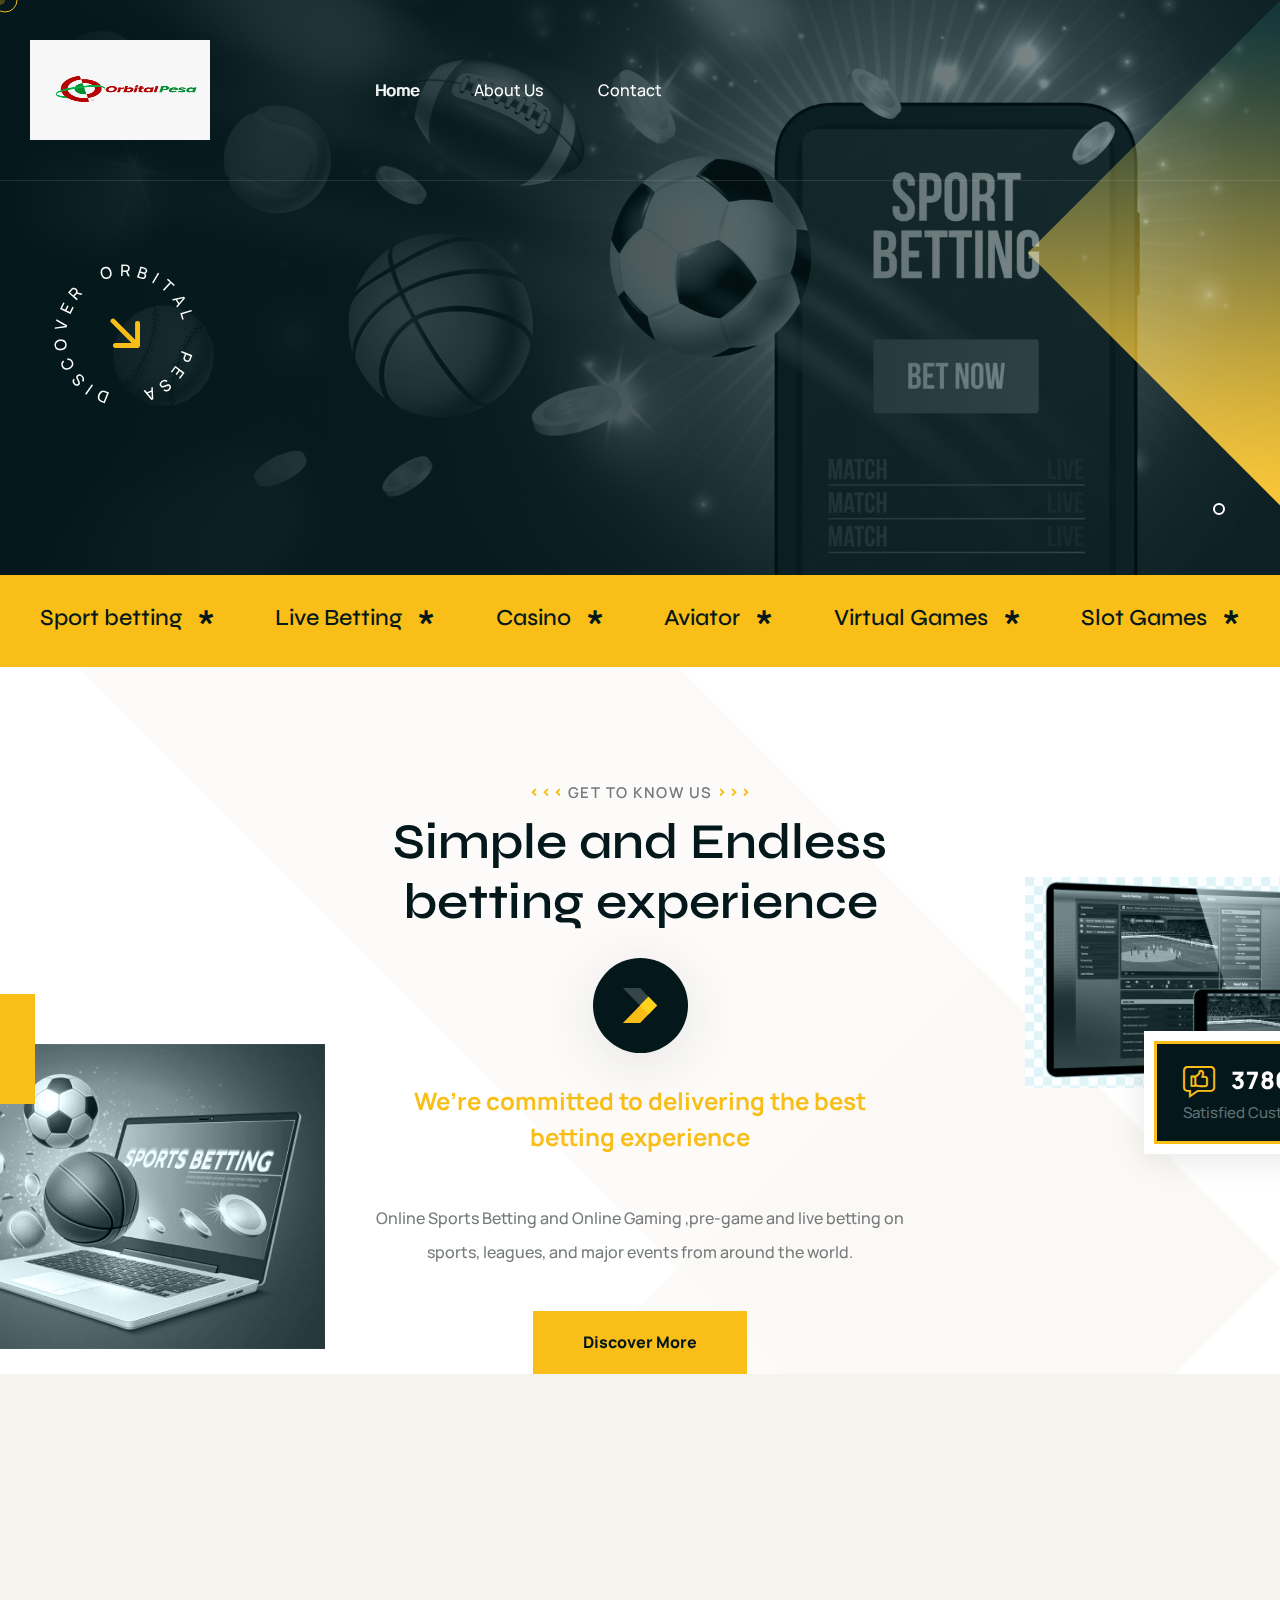
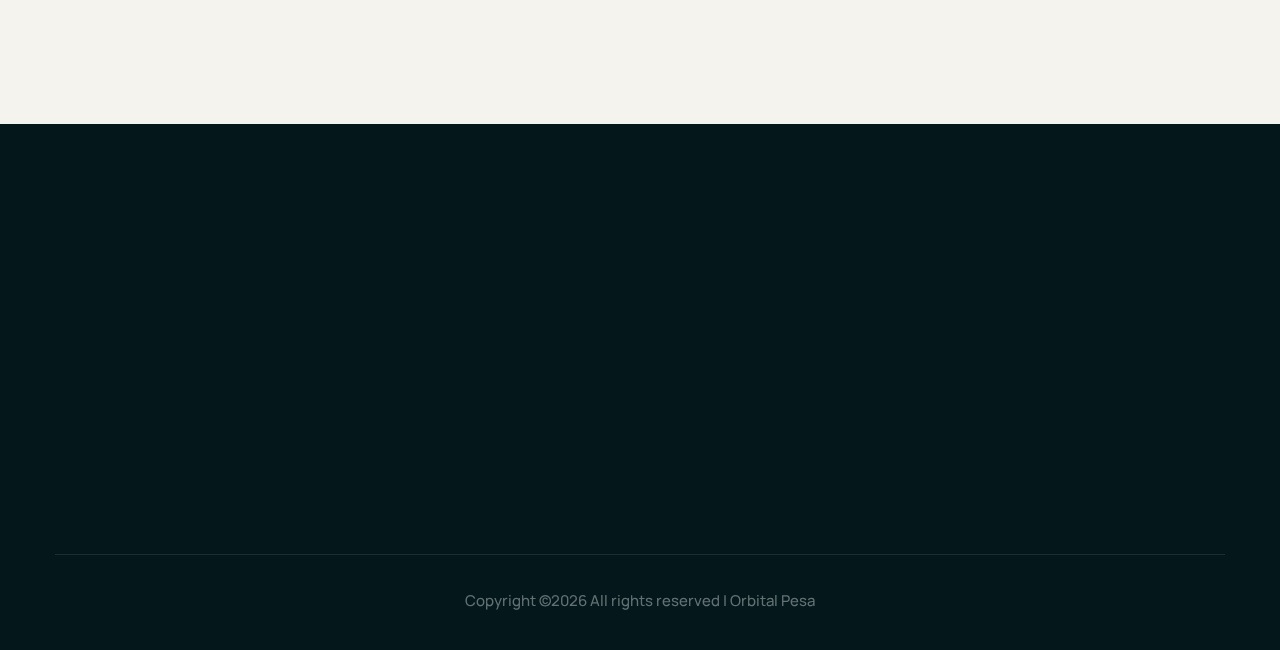
==== index.html @ 547075ab "Add files via upload" ====
<!DOCTYPE html>
<html lang="en">

<meta http-equiv="content-type" content="text/html;charset=utf-8" />
<head>
    <meta charset="UTF-8" />
    <meta name="viewport" content="width=device-width, initial-scale=1.0" />
    <title> ORBITAL PESA</title>
    <!-- favicons Icons -->
    <link rel="apple-touch-icon" sizes="180x180" href="assets/images/orbitallogo.jpeg" />
    <link rel="icon" type="image/png" sizes="32x32" href="assets/images/orbitallogo.jpeg" />
    <link rel="icon" type="image/png" sizes="16x16" href="assets/images/orbitallogo.jpeg" />
    <link rel="manifest" href="assets/images/orbitallogo.jpeg" />
    <meta name="description" content="ORBITAL PESA " />

    <!-- fonts -->
    <link rel="preconnect" href="https://fonts.googleapis.com/">

    <link rel="preconnect" href="https://fonts.gstatic.com/" crossorigin>


    <link href="https://fonts.googleapis.com/css2?family=Manrope:wght@200;300;400;500;600;700;800&amp;display=swap"
        rel="stylesheet">

    <link href="https://fonts.googleapis.com/css2?family=Syne:wght@400;500;600;700;800&amp;display=swap" rel="stylesheet">




    <link rel="stylesheet" href="assets/vendors/bootstrap/css/bootstrap.min.css" />
    <link rel="stylesheet" href="assets/vendors/animate/animate.min.css" />
    <link rel="stylesheet" href="assets/vendors/animate/custom-animate.css" />
    <link rel="stylesheet" href="assets/vendors/fontawesome/css/all.min.css" />
    <link rel="stylesheet" href="assets/vendors/jarallax/jarallax.css" />
    <link rel="stylesheet" href="assets/vendors/jquery-magnific-popup/jquery.magnific-popup.css" />
    <link rel="stylesheet" href="assets/vendors/nouislider/nouislider.min.css" />
    <link rel="stylesheet" href="assets/vendors/nouislider/nouislider.pips.css" />
    <link rel="stylesheet" href="assets/vendors/odometer/odometer.min.css" />
    <link rel="stylesheet" href="assets/vendors/swiper/swiper.min.css" />
    <link rel="stylesheet" href="assets/vendors/pitoon-icons/style.css">
    <link rel="stylesheet" href="assets/vendors/tiny-slider/tiny-slider.min.css" />
    <link rel="stylesheet" href="assets/vendors/reey-font/stylesheet.css" />
    <link rel="stylesheet" href="assets/vendors/owl-carousel/owl.carousel.min.css" />
    <link rel="stylesheet" href="assets/vendors/owl-carousel/owl.theme.default.min.css" />
    <link rel="stylesheet" href="assets/vendors/bxslider/jquery.bxslider.css" />
    <link rel="stylesheet" href="assets/vendors/bootstrap-select/css/bootstrap-select.min.css" />
    <link rel="stylesheet" href="assets/vendors/vegas/vegas.min.css" />
    <link rel="stylesheet" href="assets/vendors/jquery-ui/jquery-ui.css" />
    <link rel="stylesheet" href="assets/vendors/timepicker/timePicker.css" />
    <link rel="stylesheet" href="assets/vendors/ion.rangeSlider/css/ion.rangeSlider.min.css">

    <!-- template styles -->
    <link rel="stylesheet" href="assets/css/orbital.css" />
    <link rel="stylesheet" href="assets/css/orbital-responsive.css" />
</head>

<body class="custom-cursor">

    <div class="custom-cursor__cursor"></div>
    <div class="custom-cursor__cursor-two"></div>

    <div class="preloader">
        <div class="preloader__image"></div>
    </div>
    <!-- /.preloader -->

    


    <div class="page-wrapper">
        <header class="main-header-two">
            <nav class="main-menu main-menu-two">
                <div class="main-menu-two__wrapper">
                    <div class="main-menu-two__wrapper-inner">
                        <div class="main-menu-two__left">
                            <div class="main-menu-two__logo">
                                <a href="index.html">
                                    <img src="assets/images/orbitallogo.jpeg" alt="" height="100px" width="180px">
                                </a>
                            </div>
                            <div class="main-menu-two__main-menu-box">
                                <a href="#" class="mobile-nav__toggler"><i class="fa fa-bars"></i></a>
                                <ul class="main-menu__list">
                                    <li >
                                        <a href="index.html">Home </a>
                                       
                                    </li>
                                    <li>
                                        <a href="about.html">About Us</a>
                                    </li>
                                 
                                    
                                    <!-- <li>
                                        <a href="services.html">Services</a>
                                    </li> -->
                                    <li>
                                        
                                        <a href="contact.html">Contact</a>
                                    </li>
                                </ul>
                            </div>
                        </div>
                        <div class="main-menu-two__right">
                            <div class="main-menu-two__call">
                                <div class="main-menu-two__call-icon">
                                    <img src="assets/images/icon/main-menu-call-icon-1.png" alt="">
                                </div>
                                <div class="main-menu-two__call-content">
                                    <p class="main-menu-two__call-sub-title">Call Helpline</p>
                                    <h5 class="main-menu-two__call-number"><a href="tel:+254000000">+254000000</a></h5>
                                </div>
                            </div>
                            
                        </div>
                    </div>
                </div>
            </nav>
        </header>

        <div class="stricky-header stricked-menu main-menu main-menu-two">
            <div class="sticky-header__content"></div><!-- /.sticky-header__content -->
        </div><!-- /.stricky-header -->

        <!-- Main Sllider Start -->
        <section class="main-slider-two">
            <div class="main-slider-two__carousel owl-carousel owl-theme thm-owl__carousel"
                data-owl-options='{"loop": true, "items": 1, "navText": ["<span class=\"icon-left-arrow\"></span>","<span class=\"icon-right-arrow\"></span>"], "margin": 0, "dots": true, "nav": false, "animateOut": "slideOutDown", "animateIn": "fadeIn", "active": true, "smartSpeed": 1000, "autoplay": true, "autoplayTimeout": 7000, "autoplayHoverPause": false}'>

                <div class="item main-slider-two__slide-1">
                    <div class="main-slider-two__bg"
                        style="background-image: url(assets/images/resources/all.jpg);">
                    </div><!-- /.slider-one__bg -->
                    <div class="main-slider-two__shadow"></div>
                    <div class="main-slider-two__shape-2 img-bounce">
                        <img src="assets/images/shapes/main-slider-two-shape-2.png" alt="">
                    </div>
                   

                    <div class="container">
                        <div class="main-slider-two__content">
                            <div class="main-slider-two__shape-1 float-bob-x">
                                <!-- <img src="assets/images/beting1.webp" alt=""> -->
                            </div>
                            <!-- <p class="main-slider-two__sub-title">Orbital Pesa</p> -->
                            <!-- <h2 class="main-slider-two__title">Make your <br>
                                gaming  <span>memories</span></h2> -->
                            <a href="about.html" class="main-slider-two__curved-circle-box">
                                <div class="curved-circle">
                                    <span class="curved-circle--item">
                                        Discover&emsp;&emsp;Orbital &emsp;&emsp;pesa
                                    </span>
                                </div><!-- /.curved-circle -->
                                <div class="main-slider-two__arrow-down">
                                    <span class="icon-down-right"></span>
                                </div>
                            </a>
                        </div>
                    </div>
                </div>

                


            </div>
        </section>
        <!--Main Sllider Start -->

        <!--Sliding Text Start -->
        <section class="sliding-text">
            <div class="sliding-text__wrap">
                <ul class="sliding-text__list list-unstyled">
                    <li>Sport betting  <span>*</span></li>
                    <li>Live Betting  <span>*</span></li>
                    <li>Casino <span>*</span></li>
                    <li>Aviator <span>*</span></li>
                    <li>Virtual Games <span>*</span></li>
                    <li>Slot Games <span>*</span></li>
                 
                </ul>
            </div>
        </section>
        <!--Sliding Text Start -->

        <!--About Two Start -->
        <section class="about-two">
            <div class="about-two__shape-1">
                <img src="assets/images/shapes/about-two-shape-1.png" alt="">
            </div>
            <div class="container">
                <div class="row">
                    <div class="col-xl-3">
                        <div class="about-two__left">
                            <div class="about-two__img-box">
                                <div class="about-two__img">
                                    <img src="assets/images/resources/Sports-Betting-Software.jpg" alt="">
                                </div>
                                <div class="about-two__video-link">
                                    <a href="#" class="video-popup">
                                        <div class="about-two__video-icon">
                                            <span class="fa fa-play"></span>
                                            <i class="ripple"></i>
                                        </div>
                                    </a>
                                </div>
                            </div>
                        </div>
                    </div>
                    <div class="col-xl-6">
                        <div class="about-two__middle">
                            <div class="section-title text-center">
                                <div class="section-title__tagline-box">
                                    <span class="section-title__tagline">get to know us</span>
                                    <div class="section-title__icon-box-1">
                                        <i class="fa fa-angle-left"></i>
                                        <i class="fa fa-angle-left"></i>
                                        <i class="fa fa-angle-left"></i>
                                    </div>
                                    <div class="section-title__icon-box-2">
                                        <i class="fa fa-angle-right"></i>
                                        <i class="fa fa-angle-right"></i>
                                        <i class="fa fa-angle-right"></i>
                                    </div>
                                </div>
                                <h2 class="section-title__title">Simple and Endless betting experience  </h2>
                            </div>
                            <div class="about-two__icon">
                                <img src="assets/images/icon/about-two-icon.png" alt="">
                            </div>
                            <p class="about-two__text-1">We’re committed to delivering the best <br> betting experience </p>
                            <p class="about-two__text-2">Online Sports Betting and Online Gaming ,pre-game and live betting on sports, leagues, and major events from around the world.</p>
                            <div class="about-two__btn-box">
                                <a href="about.html" class="about-two__btn thm-btn">Discover More</a>
                            </div>
                        </div>
                    </div>
                    <div class="col-xl-3">
                        <div class="about-two__right">
                            <div class="about-two__img-box-2">
                                <div class="about-two__img-2">
                                    <img src="assets/images/resources/live bets.jpg" alt="" >
                                </div>
                                <div class="about-two__satisfied-box">
                                    <div class="about-two__satisfied-icon-and-count">
                                        <div class="about-two__satisfied-icon">
                                            <span class="icon-good"></span>
                                        </div>
                                        <div class="about-two__satisfied-count">
                                            <h3 class="odometer" data-count="37800">00</h3>
                                        </div>
                                    </div>
                                    <p class="about-two__satisfied-text">Satisfied Customers</p>
                                </div>
                            </div>
                        </div>
                    </div>
                </div>
            </div>
        </section>
        <!--About Two End -->

        <!--Brand One Start-->
        <!--Brand One End-->

        <!--Services Two Start-->
        <!-- <section class="services-two">
            <div class="services-two__bg-box">
                <div class="services-two__bg jarallax" data-jarallax data-speed="0.2" data-imgPosition="50% 0%"
                    style="background-image: url(assets/images/backgrounds/servicess-two-bg.jpg);"></div>
            </div>
            <div class="services-two__top">
                <div class="container">
                    <div class="row">
                        <div class="col-xl-8 col-lg-8">
                            <div class="servicess-two__left">
                                <div class="section-title text-left">
                                    <div class="section-title__tagline-box">
                                        <span class="section-title__tagline">Services we’re offering</span>
                                        <div class="section-title__icon-box-1">
                                            <i class="fa fa-angle-left"></i>
                                            <i class="fa fa-angle-left"></i>
                                            <i class="fa fa-angle-left"></i>
                                        </div>
                                        <div class="section-title__icon-box-2">
                                            <i class="fa fa-angle-right"></i>
                                            <i class="fa fa-angle-right"></i>
                                            <i class="fa fa-angle-right"></i>
                                        </div>
                                    </div>
                                    <h2 class="section-title__title">We’re Commited to Deliver <br>
                                        the Top High Quality
                                        <br> Services</h2>
                                </div>
                            </div>
                        </div>
                        <div class="col-xl-4 col-lg-4">
                            <div class="servicess-two__right">
                                <div class="servicess-two__btn-box">
                                    <a href="services.html" class="servicess-two__btn thm-btn">Discover More</a>
                                </div>
                            </div>
                        </div>
                    </div>
                </div>
            </div>
            <div class="services-two__bottom">
                <div class="container">
                    <ul class="services-two__single-list list-unstyled">
                        <li>
                            <div class="services-two__single">
                                <div class="services-two__icon">
                                    <img src="assets/images/icon/services-two-icon-1.png" alt="">
                                </div>
                                <h3 class="services-two__title"><a href="mobile-applications.html">Mobile
                                        <br> Applications</a></h3>
                                <p class="services-two__text">There are many variations of passages of Lorem Ipsum
                                    available.</p>
                                <div class="services-two__plus-box">
                                    <a href="mobile-applications.html"><span class="icon-plus"></span></a>
                                </div>
                            </div>
                        </li>
                        <li>
                            <div class="services-two__single">
                                <div class="services-two__icon">
                                    <img src="assets/images/icon/services-two-icon-2.png" alt="">
                                </div>
                                <h3 class="services-two__title"><a href="digital-marketing.html">Digital
                                        <br> Marketing</a></h3>
                                <p class="services-two__text">There are many variations of passages of Lorem Ipsum
                                    available.</p>
                                <div class="services-two__plus-box">
                                    <a href="digital-marketing.html"><span class="icon-plus"></span></a>
                                </div>
                            </div>
                        </li>
                        <li>
                            <div class="services-two__single">
                                <div class="services-two__icon">
                                    <img src="assets/images/icon/services-two-icon-3.png" alt="">
                                </div>
                                <h3 class="services-two__title"><a href="graphic-designing.html">Graphic
                                        <br> Designing</a></h3>
                                <p class="services-two__text">There are many variations of passages of Lorem Ipsum
                                    available.</p>
                                <div class="services-two__plus-box">
                                    <a href="graphic-designing.html"><span class="icon-plus"></span></a>
                                </div>
                            </div>
                        </li>
                        <li>
                            <div class="services-two__single">
                                <div class="services-two__icon">
                                    <img src="assets/images/icon/services-two-icon-4.png" alt="">
                                </div>
                                <h3 class="services-two__title"><a href="web-development.html">Web
                                        <br> Development</a></h3>
                                <p class="services-two__text">There are many variations of passages of Lorem Ipsum
                                    available.</p>
                                <div class="services-two__plus-box">
                                    <a href="web-development.html"><span class="icon-plus"></span></a>
                                </div>
                            </div>
                        </li>
                        <li>
                            <div class="services-two__single">
                                <div class="services-two__icon">
                                    <img src="assets/images/icon/services-two-icon-5.png" alt="">
                                </div>
                                <h3 class="services-two__title"><a href="social-marketing.html">Social
                                        <br> Marketing</a></h3>
                                <p class="services-two__text">There are many variations of passages of Lorem Ipsum
                                    available.</p>
                                <div class="services-two__plus-box">
                                    <a href="social-marketing.html"><span class="icon-plus"></span></a>
                                </div>
                            </div>
                        </li>
                    </ul>
                </div>
            </div>
        </section> -->
        <!--Services Two End-->

    
                    
                     

        <!--Counter One Start-->
        <section class="counter-one">
            <div class="counter-one__bg" style="background-image: url(assets/images/backgrounds/counter-one-bg.png);">
            </div>
            <div class="container">
                <div class="row">
                    <div class="col-xl-12">
                        <ul class="list-unstyled counter-one__list">
                            <li class="counter-one__single wow fadeInUp" data-wow-delay="100ms">
                                <div class="counter-one__icon">
                                    <span class="icon-checking"></span>
                                </div>
                                <h3 class="odometer" data-count="886">00</h3>
                                <p class="counter-one__text">Projects Completed</p>
                            </li>
                            <li class="counter-one__single wow fadeInUp" data-wow-delay="100ms">
                                <div class="counter-one__icon">
                                    <span class="icon-recommend"></span>
                                </div>
                                <h3 class="odometer" data-count="601">00</h3>
                                <p class="counter-one__text">Satisfied Customers</p>
                            </li>
                            <li class="counter-one__single wow fadeInUp" data-wow-delay="100ms">
                                <div class="counter-one__icon">
                                    <span class="icon-increment"></span>
                                </div>
                                <h3 class="odometer" data-count="960">00</h3>
                                <p class="counter-one__text">Repeat Customers</p>
                            </li>
                            <li class="counter-one__single wow fadeInUp" data-wow-delay="100ms">
                                <div class="counter-one__icon">
                                    <span class="icon-consulting"></span>
                                </div>
                                <h3 class="odometer" data-count="240">00</h3>
                                <p class="counter-one__text">Professional Team</p>
                            </li>
                        </ul>
                    </div>
                </div>
            </div>
        </section>
        <!--Counter One End-->

        <!--FAQ Two Start-->
       
        <!--FAQ Two End-->


        <!-- Google Map Start-->
        <!-- <section class="google-map">
            
             <iframe
                src="https://www.google.com/maps/embed?pb=!1m18!1m12!1m3!1d4562.753041141002!2d-118.80123790098536!3d34.152323469614075!2m3!1f0!2f0!3f0!3m2!1i1024!2i768!4f13.1!3m3!1m2!1s0x80e82469c2162619%3A0xba03efb7998eef6d!2sCostco+Wholesale!5e0!3m2!1sbn!2sbd!4v1562518641290!5m2!1sbn!2sbd"
                class="google-map__one" allowfullscreen></iframe>

        </section> -->
        <!--Google Map End-->





        <!--Site Footer Start-->
        <footer class="site-footer">
            <div class="site-footer__bg" style="background-image: url(assets/images/backgrounds/site-footer-bg.png);">
            </div>
            <div class="container">
                <div class="site-footer__top">
                    <div class="row">
                        <div class="col-xl-3 col-lg-3 col-md-6 wow fadeInUp" data-wow-delay="100ms">
                            <div class="footer-widget__column footer-widget__about">
                                <div class="footer-widget__logo">
                                    <a href="index.html"><img src="assets/images/orbitallogo.jpeg" alt="" height="90px" width="190px"></a>
                                </div>
                                <p class="footer-widget__about-text">Welcome to Orbitalpesa, The gamming hub spot </p>
                                <div class="site-footer__social">
                                    <a href="#"><i class="fab fa-twitter"></i></a>
                                    <a href="#"><i class="fab fa-facebook"></i></a>
                                    <a href="#"><i class="fab fa-pinterest-p"></i></a>
                                    <a href="#"><i class="fab fa-instagram"></i></a>
                                </div>
                            </div>
                        </div>
                        <div class="col-xl-2 col-lg-2 col-md-6 wow fadeInUp" data-wow-delay="200ms">
                            <div class="footer-widget__column footer-widget__link">
                                <div class="footer-widget__title-box">
                                    <h3 class="footer-widget__title">Explore</h3>
                                </div>
                                <ul class="footer-widget__link-list list-unstyled">
                                    <li><a href="about.html">About Company</a></li>
                                    <li><a href="responsiblegaming.html">Responsible Gambling</a></li>
                                    <li><a href="terms.html">Terms & Conditions </a></li>
                                    <li><a href="contact.html">Contact</a></li>
                                </ul>
                            </div>
                        </div>
                        <div class="col-xl-3 col-lg-3 col-md-6 wow fadeInUp" data-wow-delay="500ms">
                            <div class="footer-widget__column footer-widget__Contact">
                                <div class="footer-widget__title-box">
                                    <h3 class="footer-widget__title">Contact</h3>
                                </div>
                                <p class="footer-widget__Contact-text">Westlands Nairobi  
                                    <br>Kenya</p>
                                <ul class="footer-widget__Contact-list list-unstyled">
                                    <li>
                                        <div class="icon">
                                            <span class="fas fa-envelope"></span>
                                        </div>
                                        <div class="text">
                                            <a href="mailto:info@orbitalpesa.ke">info@orbitalpesa.ke</a>
                                        </div>
                                    </li>
                                    <li>
                                        <div class="icon">
                                            <span class="fas fa-phone-square"></span>
                                        </div>
                                        <div class="text">
                                            <a href="tel:+25400000"> +25400000</a>
                                        </div>
                                    </li>
                                </ul>
                            </div>
                        </div>
                        <div class="col-xl-4 col-lg-4 col-md-6 wow fadeInUp" data-wow-delay="500ms">
                            <div class="footer-widget__column footer-widget__newsletter">
                                <div class="footer-widget__title-box">
                                    <h3 class="footer-widget__title">Newsletter</h3>
                                </div>
                                <div class="footer-widget__newsletter-form-box">
                                    <form class="footer-widget__newsletter-form mc-form" data-url="MC_FORM_URL"
                                        novalidate="novalidate">
                                        <div class="footer-widget__newsletter-form-input-box">
                                            <input type="email" placeholder="Email Address" name="EMAIL">
                                            <button type="submit" class="footer-widget__newsletter-btn"><span
                                                    class="fas fa-paper-plane"></span></button>
                                        </div>
                                    </form>
                                    <div class="mc-form__response"></div>
                                    <div class="checked-box">
                                        <input type="checkbox" name="skipper1" id="skipper" checked="">
                                        <label for="skipper"><span></span>I agree to all your terms and policies</label>
                                    </div>
                                </div>
                            </div>
                        </div>
                    </div>
                </div>
            </div>
            <div class="site-footer__bottom">
                <div class="container">
                    <div class="row">
                        <div class="col-xl-12">
                            <div class="site-footer__bottom-inner">
                                <p class="site-footer__bottom-text">Copyright &copy;<script>document.write(new Date().getFullYear());</script> All rights reserved | Orbital Pesa</p>
                            </div>
                        </div>
                    </div>
                </div>
            </div>
        </footer>
        <!--Site Footer End-->


    </div><!-- /.page-wrapper -->


    <div class="mobile-nav__wrapper">
        <div class="mobile-nav__overlay mobile-nav__toggler"></div>
        <!-- /.mobile-nav__overlay -->
        <div class="mobile-nav__content">
            <span class="mobile-nav__close mobile-nav__toggler"><i class="fa fa-times"></i></span>

            <div class="logo-box">
                <a href="index.html" aria-label="logo image"><img src="assets/images/orbitallogo.jpeg" alt="" height="100px" width="180px" width="135"/></a>
            </div>
            <!-- /.logo-box -->
            <div class="mobile-nav__container"></div>
            <!-- /.mobile-nav__container -->

            <ul class="mobile-nav__contact list-unstyled">
                <li>
                    <i class="fa fa-envelope"></i>
                    <a href="mailto:info@orbitalpesa.co.ke">info@orbitalpesa.co.ke</a>
                </li>
                <li>
                    <i class="fa fa-phone-alt"></i>
                    <a href="tel:+25400000">+25400000</a>
                </li>
            </ul><!-- /.mobile-nav__contact -->
            <div class="mobile-nav__top">
                <div class="mobile-nav__social">
                    <a href="#" class="fab fa-twitter"></a>
                    <a href="#" class="fab fa-facebook-square"></a>
                    <a href="#" class="fab fa-pinterest-p"></a>
                    <a href="#" class="fab fa-instagram"></a>
                </div><!-- /.mobile-nav__social -->
            </div><!-- /.mobile-nav__top -->



        </div>
        <!-- /.mobile-nav__content -->
    </div>
    <!-- /.mobile-nav__wrapper -->

    <div class="search-popup">
        <div class="search-popup__overlay search-toggler"></div>
        <!-- /.search-popup__overlay -->
        <div class="search-popup__content">
            <form action="#">
                <label for="search" class="sr-only">search here</label><!-- /.sr-only -->
                <input type="text" id="search" placeholder="Search Here..." />
                <button type="submit" aria-label="search submit" class="thm-btn">
                    <i class="icon-magnifying-glass"></i>
                </button>
            </form>
        </div>
        <!-- /.search-popup__content -->
    </div>
    <!-- /.search-popup -->

    <a href="#" data-target="html" class="scroll-to-target scroll-to-top"><i class="icon-up-arrow"></i></a>


    <script src="assets/vendors/jquery/jquery-3.6.4.min.js"></script>
    <script src="assets/vendors/bootstrap/js/bootstrap.bundle.min.js"></script>
    <script src="assets/vendors/jarallax/jarallax.min.js"></script>
    <script src="assets/vendors/jquery-ajaxchimp/jquery.ajaxchimp.min.js"></script>
    <script src="assets/vendors/jquery-appear/jquery.appear.min.js"></script>
    <script src="assets/vendors/jquery-circle-progress/jquery.circle-progress.min.js"></script>
    <script src="assets/vendors/jquery-magnific-popup/jquery.magnific-popup.min.js"></script>
    <script src="assets/vendors/jquery-validate/jquery.validate.min.js"></script>
    <script src="assets/vendors/nouislider/nouislider.min.js"></script>
    <script src="assets/vendors/odometer/odometer.min.js"></script>
    <script src="assets/vendors/swiper/swiper.min.js"></script>
    <script src="assets/vendors/tiny-slider/tiny-slider.min.js"></script>
    <script src="assets/vendors/wnumb/wNumb.min.js"></script>
    <script src="assets/vendors/wow/wow.js"></script>
    <script src="assets/vendors/isotope/isotope.js"></script>
    <script src="assets/vendors/countdown/countdown.min.js"></script>
    <script src="assets/vendors/owl-carousel/owl.carousel.min.js"></script>
    <script src="assets/vendors/bxslider/jquery.bxslider.min.js"></script>
    <script src="assets/vendors/bootstrap-select/js/bootstrap-select.min.js"></script>
    <script src="assets/vendors/vegas/vegas.min.js"></script>
    <script src="assets/vendors/jquery-ui/jquery-ui.js"></script>
    <script src="assets/vendors/timepicker/timePicker.js"></script>
    <script src="assets/vendors/circleType/jquery.circleType.js"></script>
    <script src="assets/vendors/circleType/jquery.lettering.min.js"></script>
    <script src="assets/vendors/ion.rangeSlider/js/ion.rangeSlider.min.js"></script>




    <!-- template js -->
    <script src="assets/js/pitoon.js"></script>
</body>

</html>
---- assets/vendors/jarallax/jarallax.css ----
.jarallax {
    position: relative;
    z-index: 0;
}
.jarallax > .jarallax-img {
    position: absolute;
    object-fit: cover;
    /* support for plugin https://github.com/bfred-it/object-fit-images */
    font-family: 'object-fit: cover;';
    top: 0;
    left: 0;
    width: 100%;
    height: 100%;
    z-index: -1;
}
---- assets/vendors/nouislider/nouislider.min.css ----
/*! nouislider - 14.1.1 - 12/15/2019 */
.noUi-target,.noUi-target *{-webkit-touch-callout:none;-webkit-tap-highlight-color:transparent;-webkit-user-select:none;-ms-touch-action:none;touch-action:none;-ms-user-select:none;-moz-user-select:none;user-select:none;-moz-box-sizing:border-box;box-sizing:border-box}.noUi-target{position:relative}.noUi-base,.noUi-connects{width:100%;height:100%;position:relative;z-index:1}.noUi-connects{overflow:hidden;z-index:0}.noUi-connect,.noUi-origin{will-change:transform;position:absolute;z-index:1;top:0;right:0;-ms-transform-origin:0 0;-webkit-transform-origin:0 0;-webkit-transform-style:preserve-3d;transform-origin:0 0;transform-style:flat}.noUi-connect{height:100%;width:100%}.noUi-origin{height:10%;width:10%}.noUi-txt-dir-rtl.noUi-horizontal .noUi-origin{left:0;right:auto}.noUi-vertical .noUi-origin{width:0}.noUi-horizontal .noUi-origin{height:0}.noUi-handle{-webkit-backface-visibility:hidden;backface-visibility:hidden;position:absolute}.noUi-touch-area{height:100%;width:100%}.noUi-state-tap .noUi-connect,.noUi-state-tap .noUi-origin{-webkit-transition:transform .3s;transition:transform .3s}.noUi-state-drag *{cursor:inherit!important}.noUi-horizontal{height:18px}.noUi-horizontal .noUi-handle{width:34px;height:28px;right:-17px;top:-6px}.noUi-vertical{width:18px}.noUi-vertical .noUi-handle{width:28px;height:34px;right:-6px;top:-17px}.noUi-txt-dir-rtl.noUi-horizontal .noUi-handle{left:-17px;right:auto}.noUi-target{background:#FAFAFA;border-radius:4px;border:1px solid #D3D3D3;box-shadow:inset 0 1px 1px #F0F0F0,0 3px 6px -5px #BBB}.noUi-connects{border-radius:3px}.noUi-connect{background:#3FB8AF}.noUi-draggable{cursor:ew-resize}.noUi-vertical .noUi-draggable{cursor:ns-resize}.noUi-handle{border:1px solid #D9D9D9;border-radius:3px;background:#FFF;cursor:default;box-shadow:inset 0 0 1px #FFF,inset 0 1px 7px #EBEBEB,0 3px 6px -3px #BBB}.noUi-active{box-shadow:inset 0 0 1px #FFF,inset 0 1px 7px #DDD,0 3px 6px -3px #BBB}.noUi-handle:after,.noUi-handle:before{content:"";display:block;position:absolute;height:14px;width:1px;background:#E8E7E6;left:14px;top:6px}.noUi-handle:after{left:17px}.noUi-vertical .noUi-handle:after,.noUi-vertical .noUi-handle:before{width:14px;height:1px;left:6px;top:14px}.noUi-vertical .noUi-handle:after{top:17px}[disabled] .noUi-connect{background:#B8B8B8}[disabled] .noUi-handle,[disabled].noUi-handle,[disabled].noUi-target{cursor:not-allowed}.noUi-pips,.noUi-pips *{-moz-box-sizing:border-box;box-sizing:border-box}.noUi-pips{position:absolute;color:#999}.noUi-value{position:absolute;white-space:nowrap;text-align:center}.noUi-value-sub{color:#ccc;font-size:10px}.noUi-marker{position:absolute;background:#CCC}.noUi-marker-sub{background:#AAA}.noUi-marker-large{background:#AAA}.noUi-pips-horizontal{padding:10px 0;height:80px;top:100%;left:0;width:100%}.noUi-value-horizontal{-webkit-transform:translate(-50%,50%);transform:translate(-50%,50%)}.noUi-rtl .noUi-value-horizontal{-webkit-transform:translate(50%,50%);transform:translate(50%,50%)}.noUi-marker-horizontal.noUi-marker{margin-left:-1px;width:2px;height:5px}.noUi-marker-horizontal.noUi-marker-sub{height:10px}.noUi-marker-horizontal.noUi-marker-large{height:15px}.noUi-pips-vertical{padding:0 10px;height:100%;top:0;left:100%}.noUi-value-vertical{-webkit-transform:translate(0,-50%);transform:translate(0,-50%);padding-left:25px}.noUi-rtl .noUi-value-vertical{-webkit-transform:translate(0,50%);transform:translate(0,50%)}.noUi-marker-vertical.noUi-marker{width:5px;height:2px;margin-top:-1px}.noUi-marker-vertical.noUi-marker-sub{width:10px}.noUi-marker-vertical.noUi-marker-large{width:15px}.noUi-tooltip{display:block;position:absolute;border:1px solid #D9D9D9;border-radius:3px;background:#fff;color:#000;padding:5px;text-align:center;white-space:nowrap}.noUi-horizontal .noUi-tooltip{-webkit-transform:translate(-50%,0);transform:translate(-50%,0);left:50%;bottom:120%}.noUi-vertical .noUi-tooltip{-webkit-transform:translate(0,-50%);transform:translate(0,-50%);top:50%;right:120%}
---- assets/vendors/nouislider/nouislider.pips.css ----
/* Base;
 *
 */
.noUi-pips,
.noUi-pips * {
-moz-box-sizing: border-box;
	box-sizing: border-box;
}
.noUi-pips {
	position: absolute;
	font: 400 12px Arial;
	color: #999;
}

/* Values;
 *
 */
.noUi-value {
	width: 40px;
	position: absolute;
	text-align: center;
}
.noUi-value-sub {
	color: #ccc;
	font-size: 10px;
}

/* Markings;
 *
 */
.noUi-marker {
	position: absolute;
	background: #CCC;
}
.noUi-marker-sub {
	background: #AAA;
}
.noUi-marker-large {
	background: #AAA;
}

/* Horizontal layout;
 *
 */
.noUi-pips-horizontal {
	padding: 10px 0;
	height: 50px;
	top: 100%;
	left: 0;
	width: 100%;
}
.noUi-value-horizontal {
	margin-left: -20px;
	padding-top: 20px;
}
.noUi-value-horizontal.noUi-value-sub {
	padding-top: 15px;
}

.noUi-marker-horizontal.noUi-marker {
	margin-left: -1px;
	width: 2px;
	height: 5px;
}
.noUi-marker-horizontal.noUi-marker-sub {
	height: 10px;
}
.noUi-marker-horizontal.noUi-marker-large {
	height: 15px;
}

/* Vertical layout;
 *
 */
.noUi-pips-vertical {
	padding: 0 10px;
	height: 100%;
	top: 0;
	left: 100%;
}
.noUi-value-vertical {
	width: 15px;
	margin-left: 20px;
	margin-top: -5px;
}

.noUi-marker-vertical.noUi-marker {
	width: 5px;
	height: 2px;
	margin-top: -1px;
}
.noUi-marker-vertical.noUi-marker-sub {
	width: 10px;
}
.noUi-marker-vertical.noUi-marker-large {
	width: 15px;
}
---- assets/vendors/pitoon-icons/style.css ----
@font-face {
  font-family: 'icomoon';
  src: url('fonts/icomoon78ed.eot?orkqwr');
  src: url('fonts/icomoon78ed.eot?orkqwr#iefix') format('embedded-opentype'),
    url('fonts/icomoon78ed.ttf?orkqwr') format('truetype'),
    url('fonts/icomoon78ed.woff?orkqwr') format('woff'),
    url('fonts/icomoon78ed.svg?orkqwr#icomoon') format('svg');
  font-weight: normal;
  font-style: normal;
  font-display: block;
}

[class^="icon-"],
[class*=" icon-"] {
  /* use !important to prevent issues with browser extensions that change fonts */
  font-family: 'icomoon' !important;
  speak: never;
  font-style: normal;
  font-weight: normal;
  font-variant: normal;
  text-transform: none;
  line-height: 1;

  /* Better Font Rendering =========== */
  -webkit-font-smoothing: antialiased;
  -moz-osx-font-smoothing: grayscale;
}



.icon-magnifying-glass:before {
  content: "\e900";
}

.icon-shopping-cart:before {
  content: "\e901";
}

.icon-plus:before {
  content: "\e902";
}

.icon-growth:before {
  content: "\e903";
}

.icon-online-shopping:before {
  content: "\e904";
}

.icon-webpage:before {
  content: "\e905";
}

.icon-front-end:before {
  content: "\e906";
}

.icon-bullhorn:before {
  content: "\e907";
}

.icon-certificate:before {
  content: "\e908";
}

.icon-down-right:before {
  content: "\e909";
}

.icon-award:before {
  content: "\e90a";
}

.icon-idea:before {
  content: "\e90b";
}

.icon-follower:before {
  content: "\e90c";
}

.icon-minus:before {
  content: "\e90d";
}

.icon-checking:before {
  content: "\e90e";
}

.icon-consulting:before {
  content: "\e90f";
}

.icon-draw-check-mark:before {
  content: "\e910";
}

.icon-increment:before {
  content: "\e911";
}

.icon-good:before {
  content: "\e912";
}

.icon-recommend:before {
  content: "\e913";
}

.icon-recommend-1:before {
  content: "\e914";
}

.icon-right-arrow:before {
  content: "\e915";
}

.icon-up-arrow:before {
  content: "\e916";
}

.icon-down-arrow:before {
  content: "\e917";
}

.icon-left-arrow:before {
  content: "\e918";
}

.icon-leadership:before {
  content: "\e919";
}

.icon-idea-1:before {
  content: "\e91a";
}

.icon-vision:before {
  content: "\e91b";
}

.icon-rating:before {
  content: "\e91c";
}

.icon-success:before {
  content: "\e91d";
}

.icon-budget:before {
  content: "\e91e";
}

.icon-agreement:before {
  content: "\e91f";
}

.icon-brainstorm:before {
  content: "\e920";
}

.icon-crm:before {
  content: "\e921";
}

.icon-phone-call:before {
  content: "\e922";
}

.icon-assurance:before {
  content: "\e923";
}

.icon-envelope:before {
  content: "\e924";
}

.icon-design:before {
  content: "\e925";
}

.icon-graphic-design:before {
  content: "\e926";
}

.icon-pen-tool:before {
  content: "\e927";
}

.icon-world:before {
  content: "\e928";
}

.icon-conversion-rate:before {
  content: "\e929";
}

.icon-copy-writing:before {
  content: "\e92a";
}

.icon-pdf-file:before {
  content: "\e92b";
}

.icon-close:before {
  content: "\e92c";
}
---- assets/vendors/reey-font/stylesheet.css ----
/*! Generated by Font Squirrel (https://www.fontsquirrel.com) on January 28, 2021 */



@font-face {
    font-family: 'reeyregular';
    src: url('reey-regular-webfont.woff2') format('woff2'),
         url('reey-regular-webfont.woff') format('woff');
    font-weight: normal;
    font-style: normal;

}
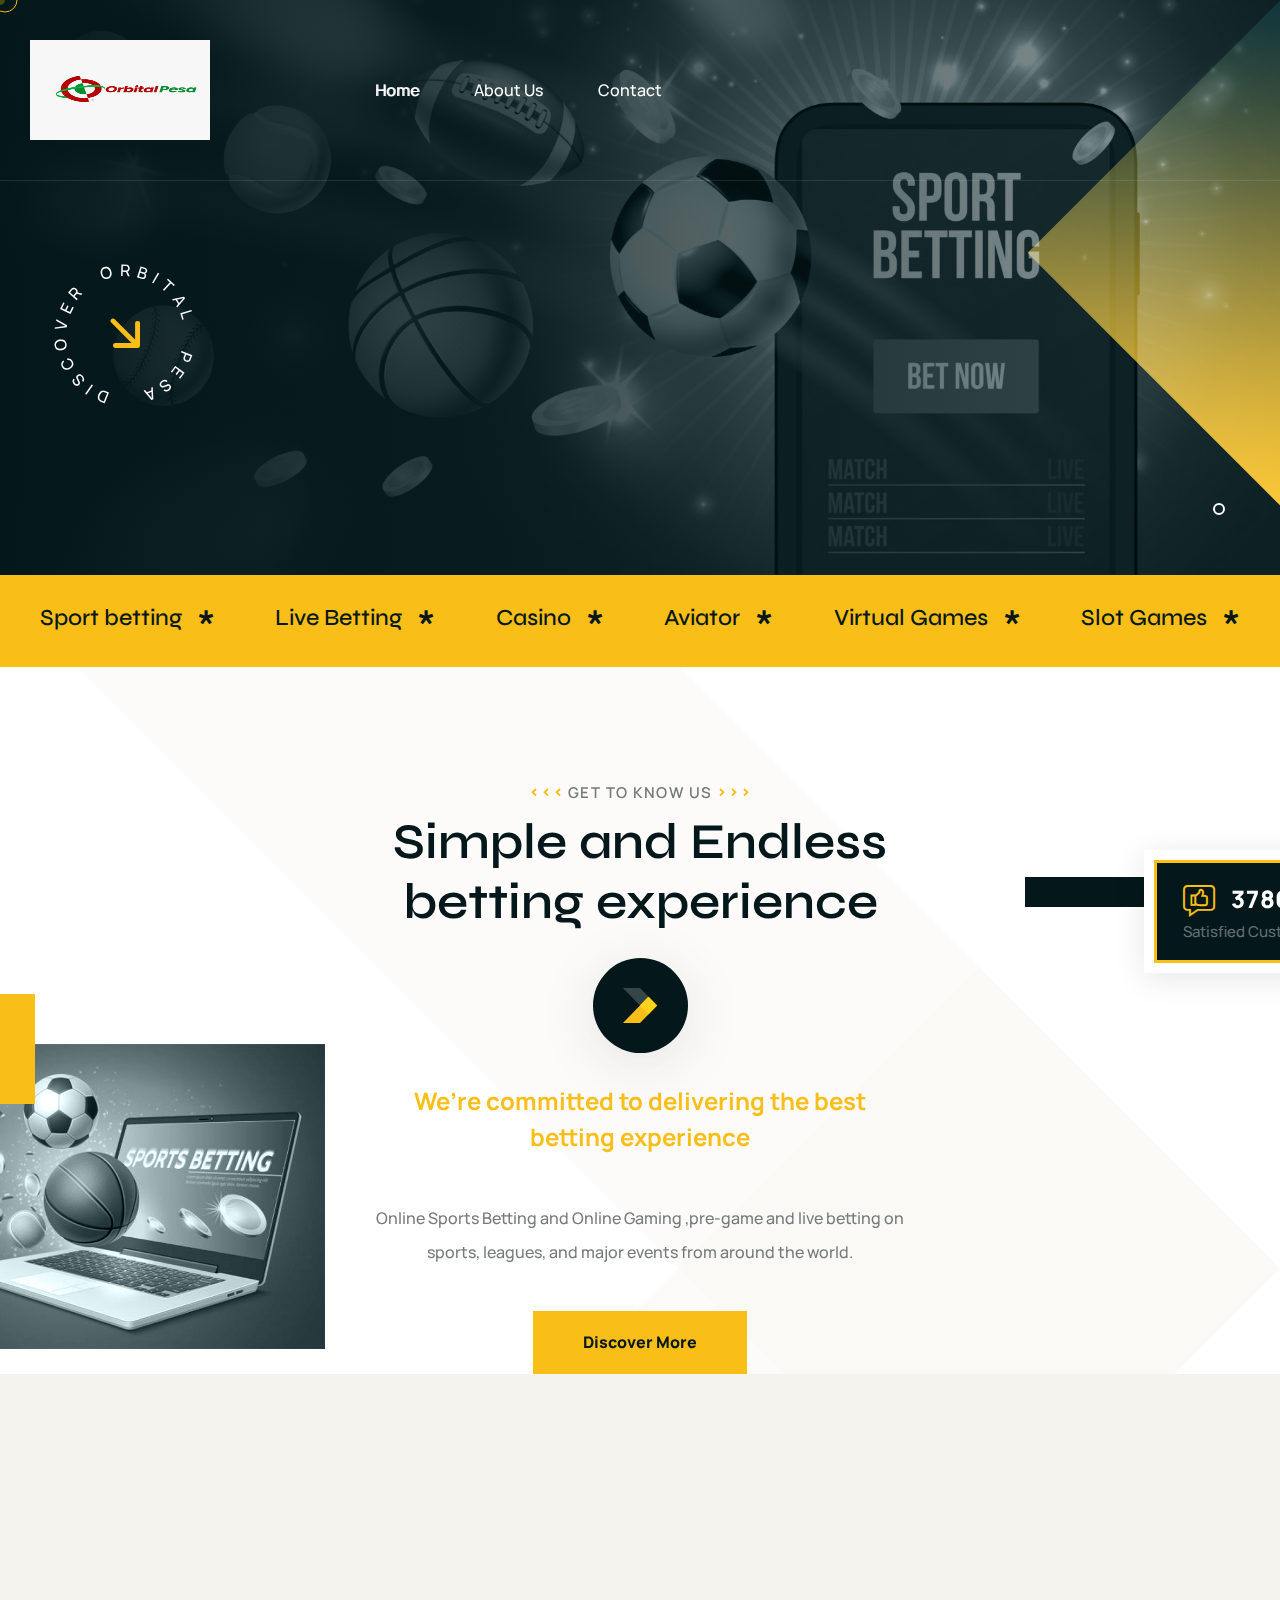
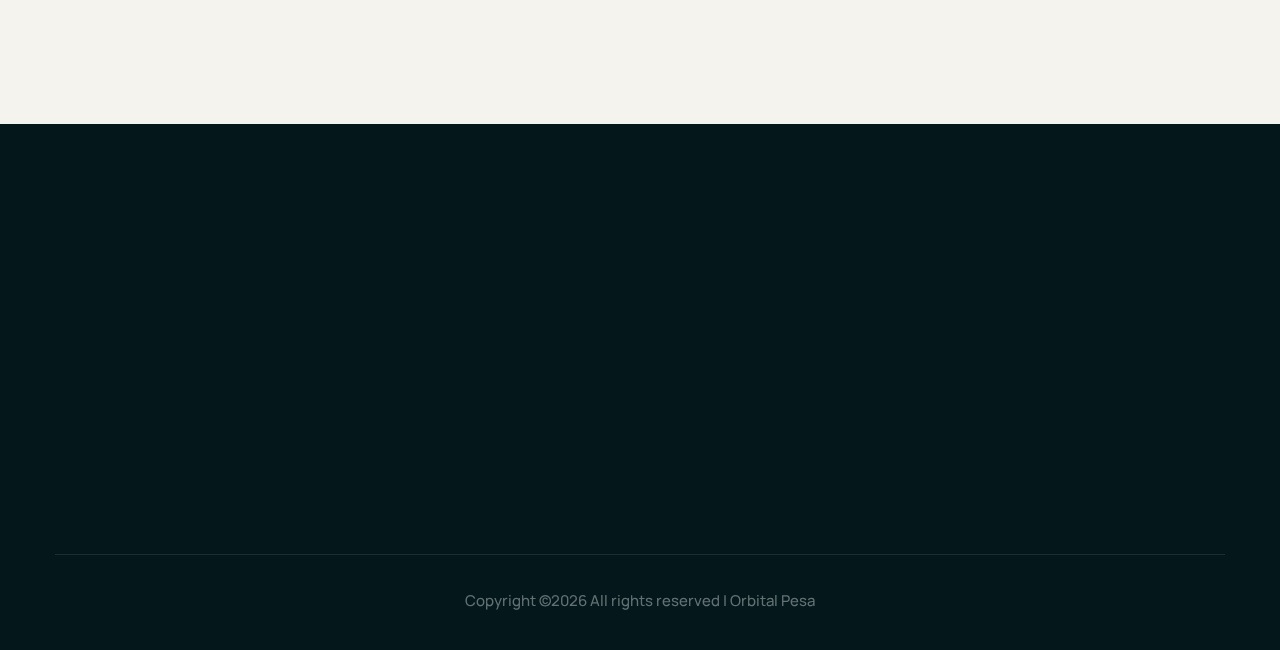
==== commit b3a33e01: "Add files via upload" ====
--- a/index.html
+++ b/index.html
@@ -79,7 +79,9 @@
                                 </a>
                             </div>
                             <div class="main-menu-two__main-menu-box">
-                                <a href="#" class="mobile-nav__toggler"><i class="fa fa-bars"></i></a>
+                                <a href="#" class="mobile-nav__toggler">
+                                    <i class="fa fa-bars"></i>
+                                </a>
                                 <ul class="main-menu__list">
                                     <li >
                                         <a href="index.html">Home </a>
@@ -237,7 +239,7 @@
                         <div class="about-two__right">
                             <div class="about-two__img-box-2">
                                 <div class="about-two__img-2">
-                                    <img src="assets/images/resources/live bets.jpg" alt="" >
+                                    <img src="assets/images/resources/sportsbetting live.png" alt="" >
                                 </div>
                                 <div class="about-two__satisfied-box">
                                     <div class="about-two__satisfied-icon-and-count">
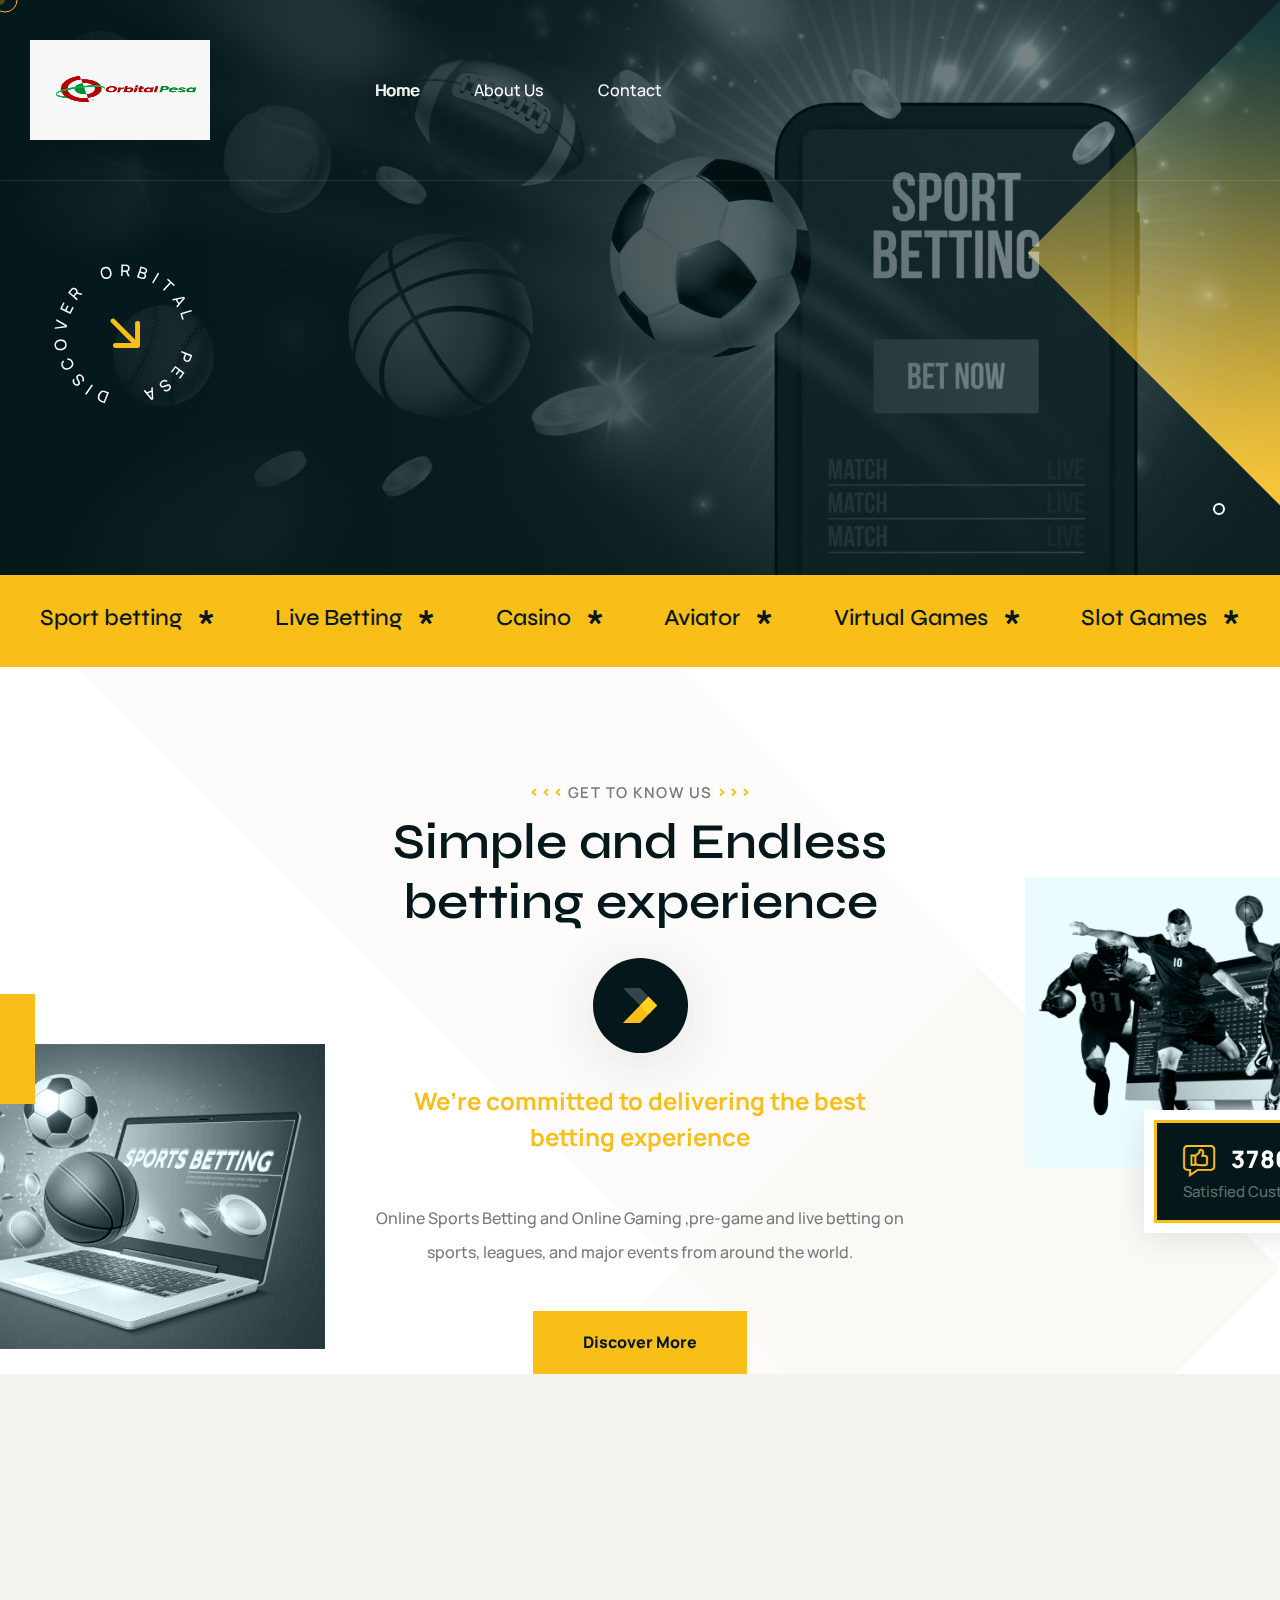
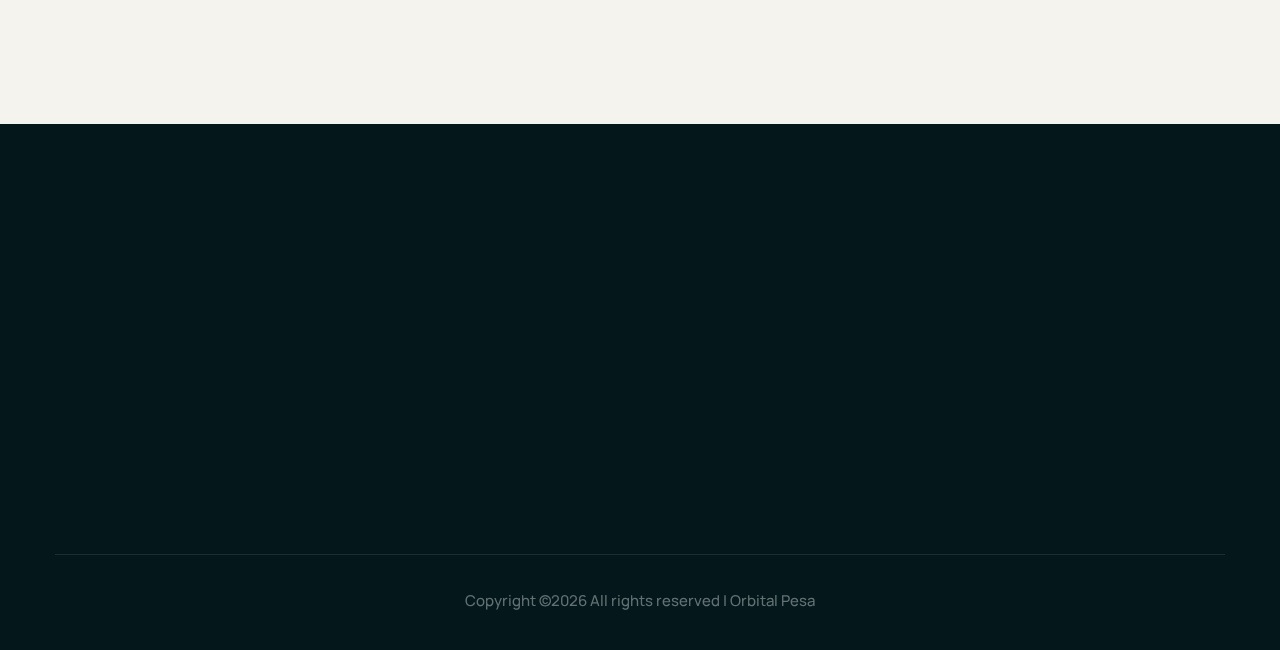
==== commit fedddd53: "Add files via upload" ====
--- a/index.html
+++ b/index.html
@@ -264,123 +264,7 @@
         <!--Brand One End-->
 
         <!--Services Two Start-->
-        <!-- <section class="services-two">
-            <div class="services-two__bg-box">
-                <div class="services-two__bg jarallax" data-jarallax data-speed="0.2" data-imgPosition="50% 0%"
-                    style="background-image: url(assets/images/backgrounds/servicess-two-bg.jpg);"></div>
-            </div>
-            <div class="services-two__top">
-                <div class="container">
-                    <div class="row">
-                        <div class="col-xl-8 col-lg-8">
-                            <div class="servicess-two__left">
-                                <div class="section-title text-left">
-                                    <div class="section-title__tagline-box">
-                                        <span class="section-title__tagline">Services we’re offering</span>
-                                        <div class="section-title__icon-box-1">
-                                            <i class="fa fa-angle-left"></i>
-                                            <i class="fa fa-angle-left"></i>
-                                            <i class="fa fa-angle-left"></i>
-                                        </div>
-                                        <div class="section-title__icon-box-2">
-                                            <i class="fa fa-angle-right"></i>
-                                            <i class="fa fa-angle-right"></i>
-                                            <i class="fa fa-angle-right"></i>
-                                        </div>
-                                    </div>
-                                    <h2 class="section-title__title">We’re Commited to Deliver <br>
-                                        the Top High Quality
-                                        <br> Services</h2>
-                                </div>
-                            </div>
-                        </div>
-                        <div class="col-xl-4 col-lg-4">
-                            <div class="servicess-two__right">
-                                <div class="servicess-two__btn-box">
-                                    <a href="services.html" class="servicess-two__btn thm-btn">Discover More</a>
-                                </div>
-                            </div>
-                        </div>
-                    </div>
-                </div>
-            </div>
-            <div class="services-two__bottom">
-                <div class="container">
-                    <ul class="services-two__single-list list-unstyled">
-                        <li>
-                            <div class="services-two__single">
-                                <div class="services-two__icon">
-                                    <img src="assets/images/icon/services-two-icon-1.png" alt="">
-                                </div>
-                                <h3 class="services-two__title"><a href="mobile-applications.html">Mobile
-                                        <br> Applications</a></h3>
-                                <p class="services-two__text">There are many variations of passages of Lorem Ipsum
-                                    available.</p>
-                                <div class="services-two__plus-box">
-                                    <a href="mobile-applications.html"><span class="icon-plus"></span></a>
-                                </div>
-                            </div>
-                        </li>
-                        <li>
-                            <div class="services-two__single">
-                                <div class="services-two__icon">
-                                    <img src="assets/images/icon/services-two-icon-2.png" alt="">
-                                </div>
-                                <h3 class="services-two__title"><a href="digital-marketing.html">Digital
-                                        <br> Marketing</a></h3>
-                                <p class="services-two__text">There are many variations of passages of Lorem Ipsum
-                                    available.</p>
-                                <div class="services-two__plus-box">
-                                    <a href="digital-marketing.html"><span class="icon-plus"></span></a>
-                                </div>
-                            </div>
-                        </li>
-                        <li>
-                            <div class="services-two__single">
-                                <div class="services-two__icon">
-                                    <img src="assets/images/icon/services-two-icon-3.png" alt="">
-                                </div>
-                                <h3 class="services-two__title"><a href="graphic-designing.html">Graphic
-                                        <br> Designing</a></h3>
-                                <p class="services-two__text">There are many variations of passages of Lorem Ipsum
-                                    available.</p>
-                                <div class="services-two__plus-box">
-                                    <a href="graphic-designing.html"><span class="icon-plus"></span></a>
-                                </div>
-                            </div>
-                        </li>
-                        <li>
-                            <div class="services-two__single">
-                                <div class="services-two__icon">
-                                    <img src="assets/images/icon/services-two-icon-4.png" alt="">
-                                </div>
-                                <h3 class="services-two__title"><a href="web-development.html">Web
-                                        <br> Development</a></h3>
-                                <p class="services-two__text">There are many variations of passages of Lorem Ipsum
-                                    available.</p>
-                                <div class="services-two__plus-box">
-                                    <a href="web-development.html"><span class="icon-plus"></span></a>
-                                </div>
-                            </div>
-                        </li>
-                        <li>
-                            <div class="services-two__single">
-                                <div class="services-two__icon">
-                                    <img src="assets/images/icon/services-two-icon-5.png" alt="">
-                                </div>
-                                <h3 class="services-two__title"><a href="social-marketing.html">Social
-                                        <br> Marketing</a></h3>
-                                <p class="services-two__text">There are many variations of passages of Lorem Ipsum
-                                    available.</p>
-                                <div class="services-two__plus-box">
-                                    <a href="social-marketing.html"><span class="icon-plus"></span></a>
-                                </div>
-                            </div>
-                        </li>
-                    </ul>
-                </div>
-            </div>
-        </section> -->
+       
         <!--Services Two End-->
 
     
@@ -435,15 +319,7 @@
         <!--FAQ Two End-->
 
 
-        <!-- Google Map Start-->
-        <!-- <section class="google-map">
-            
-             <iframe
-                src="https://www.google.com/maps/embed?pb=!1m18!1m12!1m3!1d4562.753041141002!2d-118.80123790098536!3d34.152323469614075!2m3!1f0!2f0!3f0!3m2!1i1024!2i768!4f13.1!3m3!1m2!1s0x80e82469c2162619%3A0xba03efb7998eef6d!2sCostco+Wholesale!5e0!3m2!1sbn!2sbd!4v1562518641290!5m2!1sbn!2sbd"
-                class="google-map__one" allowfullscreen></iframe>
-
-        </section> -->
-        <!--Google Map End-->
+      
 
 
 
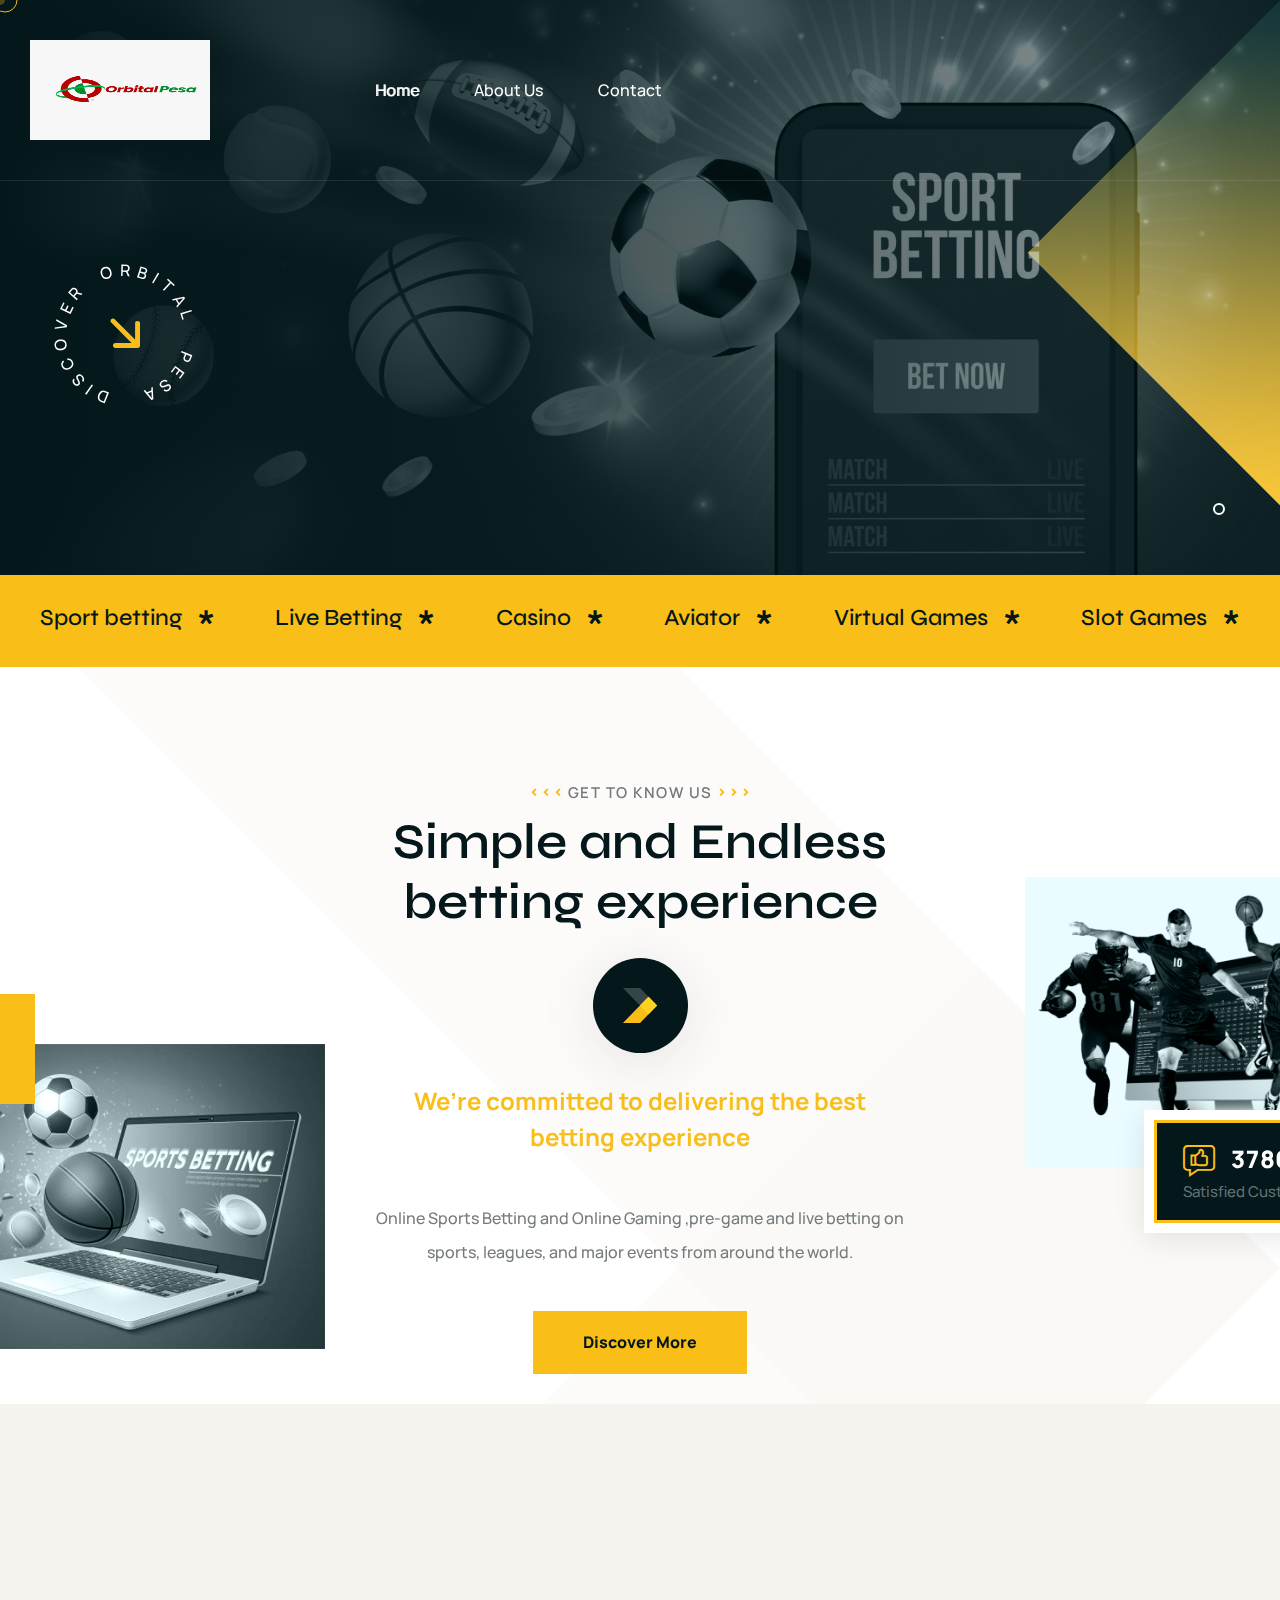
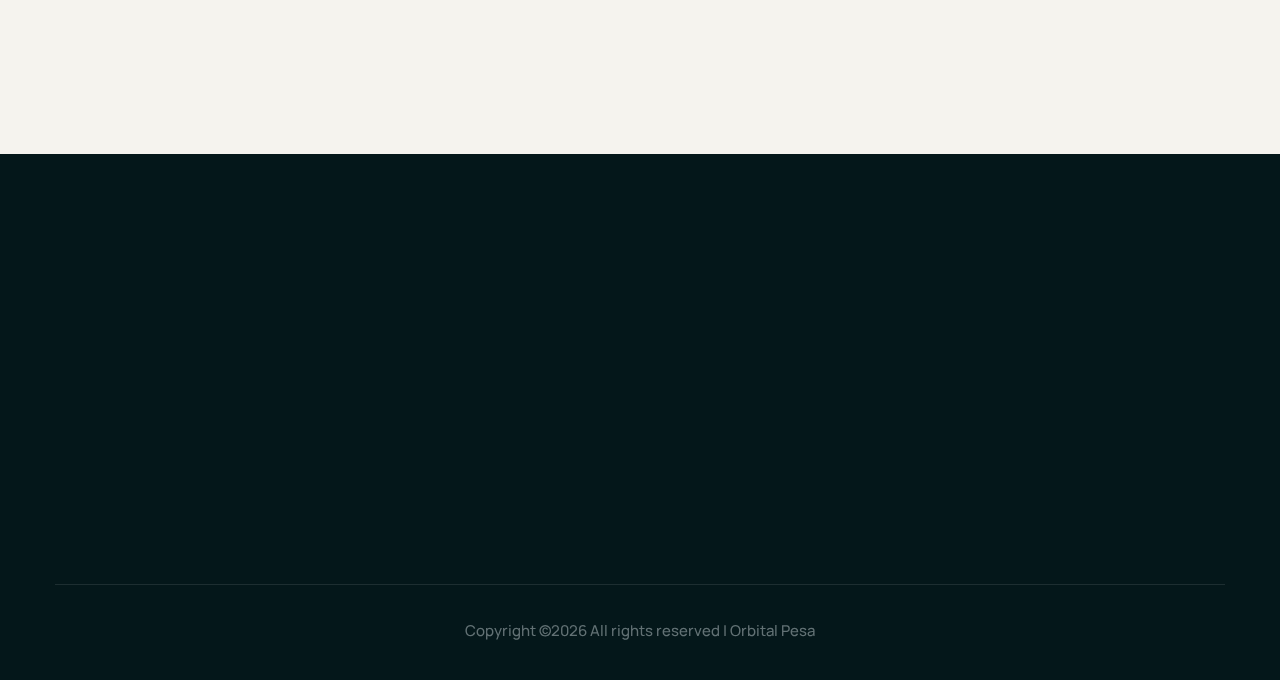
==== commit a5f7d3ab: "Add files via upload" ====
--- a/index.html
+++ b/index.html
@@ -235,6 +235,7 @@
                             </div>
                         </div>
                     </div>
+                    
                     <div class="col-xl-3">
                         <div class="about-two__right">
                             <div class="about-two__img-box-2">
@@ -258,6 +259,7 @@
                 </div>
             </div>
         </section>
+        <br>
         <!--About Two End -->
 
         <!--Brand One Start-->
@@ -468,20 +470,21 @@
     </div>
     <!-- /.mobile-nav__wrapper -->
 
-    <div class="search-popup">
-        <div class="search-popup__overlay search-toggler"></div>
+    <!-- <div class="search-popup">
+        <div class="search-popup__overlay search-toggler"></div> -->
         <!-- /.search-popup__overlay -->
-        <div class="search-popup__content">
+        <!-- <div class="search-popup__content">
             <form action="#">
-                <label for="search" class="sr-only">search here</label><!-- /.sr-only -->
-                <input type="text" id="search" placeholder="Search Here..." />
+                <label for="search" class="sr-only">search here</label> -->
+                <!-- /.sr-only -->
+                <!-- <input type="text" id="search" placeholder="Search Here..." />
                 <button type="submit" aria-label="search submit" class="thm-btn">
                     <i class="icon-magnifying-glass"></i>
                 </button>
             </form>
-        </div>
+        </div> -->
         <!-- /.search-popup__content -->
-    </div>
+    <!-- </div> -->
     <!-- /.search-popup -->
 
     <a href="#" data-target="html" class="scroll-to-target scroll-to-top"><i class="icon-up-arrow"></i></a>
--- a/assets/css/orbital.css
+++ b/assets/css/orbital.css
@@ -8,12 +8,7 @@
 # Home Showcase
 # Navigations Two
 # Navigations Three
-# Search Popup
-# Main Slider
-# Main Slider Two
-# Main Slider Three
 # Services One
-# Trust One
 # About One
 # Video One
 # Feature One
@@ -22,28 +17,13 @@
 # Why Choose One
 # Project One
 # Testimonial One
-# Brand One
 # Contact
-# Blog One
-# CTA One
 # Site Footer
 # About Two
-# Services Two
-# Project Two
 # Counter One
-# FAQ Two
-# Team Two
-# Testimonial Two
-# Contact One
-# Blog Two
-# Why Choose Two
 # Google Map
-# Feature Two
-# About Three
-# Services Three
 # Counter One
 # Why Choose Three
-# Testimonial Three
 # Project Three
 # Process One
 # Brand Two
@@ -52,37 +32,6 @@
 # Page Header
 # Contact Page
 # Google Map
-# Projects Details
-# Similar Project
-# Services Details
-# Error Page
-# Login Page
-# FAQ Page
-# Pricing Page
-# Team Details
-# Certificates
-# Contact Two
-# About Four
-# About Page Testimonial
-# Blog Details
-# Comments
-# Sidebar
-# Blog Sidebar
-# Sliding Text
-# Services Page
-# Services Page Brand
-# Services Four
-# Project Page
-# Blog Page
-# Product
-# Product Details
-# Product Description
-# Review One
-# Review Form One
-# Cart Page
-# Checkout
-# Team Page
-# Gallery Two
 # Boxed Version
 --------------------------------------------------------------*/
 
@@ -90,6 +39,9 @@
 # Common
 --------------------------------------------------------------*/
 :root {
+
+  /* 04171a */
+
   --pitoon-font: 'Manrope', sans-serif;
   --pitoon-font-two: 'Syne', sans-serif;
   --pitoon-gray: #757a7b;
@@ -856,62 +808,7 @@
   color: var(--pitoon-base);
 }
 
-.main-menu__search-cart-box {
-  position: relative;
-  display: flex;
-  align-items: center;
-  margin-left: 90px;
-  padding: 7px 0;
-}
-
-.main-menu__search-cart-box:before {
-  content: "";
-  position: absolute;
-  top: -8px;
-  bottom: -7px;
-  left: -30px;
-  width: 1px;
-  background-color: rgba(var(--pitoon-white-rgb), .10);
-}
-
-.main-menu__search-box {
-  position: relative;
-  display: block;
-}
-
-.main-menu__search {
-  position: relative;
-  display: flex;
-  align-items: center;
-  font-size: 24px;
-  color: var(--pitoon-white);
-  -webkit-transition: all 500ms ease;
-  transition: all 500ms ease;
-}
-
-.main-menu__search:hover {
-  color: var(--pitoon-base);
-}
-
-.main-menu__cart-box {
-  position: relative;
-  display: block;
-  margin-left: 20px;
-}
-
-.main-menu__cart {
-  position: relative;
-  display: flex;
-  align-items: center;
-  font-size: 24px;
-  color: var(--pitoon-white);
-  -webkit-transition: all 500ms ease;
-  transition: all 500ms ease;
-}
-
-.main-menu__cart:hover {
-  color: var(--pitoon-base);
-}
+
 
 
 .stricky-header.main-menu {
@@ -1749,30 +1646,7 @@
   color: var(--pitoon-base);
 }
 
-.main-menu-two__search-cart-box {
-  position: relative;
-  display: flex;
-  align-items: center;
-  margin-left: 90px;
-  padding: 7px 0;
-}
-
-.main-menu-two__search-cart-box:before {
-  content: "";
-  position: absolute;
-  top: -8px;
-  bottom: -7px;
-  left: -30px;
-  width: 1px;
-  background-color: rgba(var(--pitoon-white-rgb), .10);
-}
-
-.main-menu-two__search-box {
-  position: relative;
-  display: block;
-}
-
-.main-menu-two__search {
+.main-menu-two__cart {
   position: relative;
   display: flex;
   align-items: center;
@@ -1782,28 +1656,270 @@
   transition: all 500ms ease;
 }
 
-.main-menu-two__search:hover {
+.main-menu-two__cart:hover {
   color: var(--pitoon-base);
 }
 
-.main-menu-two__cart-box {
-  position: relative;
-  display: block;
-  margin-left: 20px;
-}
-
-.main-menu-two__cart {
-  position: relative;
-  display: flex;
-  align-items: center;
-  font-size: 24px;
-  color: var(--pitoon-white);
+
+
+
+/*--------------------------------------------------------------
+# FAQ One
+--------------------------------------------------------------*/
+.faq-one {
+  position: relative;
+  display: block;
+  padding-top: 120px;
+  z-index: 1;
+}
+
+.faq-one__left {
+  position: relative;
+  display: block;
+  margin-right: 40px;
+}
+
+.faq-one__left .section-title {
+  margin-bottom: 22px;
+}
+
+.faq-one__points-and-counter-box {
+  position: relative;
+  display: flex;
+  align-items: center;
+}
+
+.faq-one__points {
+  position: relative;
+  display: block;
+  top: 12px;
+}
+
+.faq-one__points li {
+  position: relative;
+  display: flex;
+  align-items: center;
+}
+
+.faq-one__points li+li {
+  margin-top: 6px;
+}
+
+.faq-one__points li .icon {
+  position: relative;
+  display: inline-block;
+  top: 1px;
+}
+
+.faq-one__points li .icon span {
+  position: relative;
+  display: inline-block;
+  font-size: 16px;
+  color: var(--pitoon-base);
+}
+
+.faq-one__points li .text {
+  margin-left: 10px;
+}
+
+.faq-one__points li .text p {
+  font-size: 16px;
+  font-weight: 700;
+  line-height: 26px;
+  color: var(--pitoon-black);
+}
+
+.faq-one__counter-box {
+  position: relative;
+  display: block;
+  max-width: 210px;
+  width: 100%;
+  background-color: var(--pitoon-base);
+  margin-left: 44px;
+}
+
+.faq-one__carousel {
+  position: relative;
+  display: block;
+}
+
+.faq-one__counter-single {
+  position: relative;
+  display: block;
+  padding: 35px 35px 47px;
+  z-index: 1;
+}
+
+.faq-one__counter-single::before {
+  content: "";
+  position: absolute;
+  top: 5px;
+  left: 5px;
+  right: 15px;
+  bottom: 15px;
+  background-color: var(--pitoon-white);
+  z-index: -1;
+}
+
+.faq-one__counter-icon {
+  position: relative;
+  display: inline-block;
+}
+
+.faq-one__counter-icon span {
+  position: relative;
+  display: inline-block;
+  font-size: 64px;
+  color: var(--pitoon-base);
+  transition: all 500ms linear;
+  transition-delay: 0.1s;
+  transform: scale(1);
+}
+
+.faq-one__counter-single:hover .faq-one__counter-icon span {
+  transform: scale(0.9);
+}
+
+.faq-one__counter-content {
+  position: relative;
+  display: block;
+}
+
+.faq-one__counter-content h3 {
+  font-size: 36px;
+  font-weight: 800;
+  line-height: 36px !important;
+  font-family: var(--pitoon-font) !important;
+  margin-top: 9px;
+  margin-bottom: 1px;
+}
+
+.faq-one__counter-content p {
+  font-size: 15px;
+  font-weight: 500;
+  line-height: 15px;
+}
+
+.faq-one__counter-content .odometer-formatting-mark {
+  display: none;
+}
+
+.faq-one__carousel.owl-carousel .owl-dots {
+  position: absolute;
+  top: 4px;
+  right: 32px;
+}
+
+
+.faq-one__carousel.owl-carousel .owl-dots .owl-dot {
+  position: relative;
+  display: inline-block;
+  width: 11px;
+  height: 11px;
+  border: 2px solid transparent;
+  border-radius: 50%;
+  background-color: #f6f3ef;
+  margin: 0px 2.50px;
+  padding: 0px;
   -webkit-transition: all 500ms ease;
   transition: all 500ms ease;
 }
 
-.main-menu-two__cart:hover {
+.faq-one__carousel.owl-carousel .owl-dot.active {
+  background-color: transparent;
+  border: 2px solid var(--pitoon-black);
+}
+
+.faq-one__carousel.owl-carousel .owl-dot:focus {
+  outline: none;
+}
+
+.faq-one__carousel.owl-carousel .owl-dots .owl-dot span {
+  display: none;
+}
+
+.faq-one__right {
+  position: relative;
+  display: block;
+  margin-left: -30px;
+}
+
+.faq-one__right .section-title__border-box {
+  margin-left: 0;
+}
+
+.faq-one__faq-box {
+  position: relative;
+  display: block;
+  border: 1px solid var(--pitoon-bdr-color);
+  padding: 0 50px 0;
+}
+
+.faq-one__faq-box .faq-one-accrodion .accrodion {
+  position: relative;
+  display: block;
+  padding: 22px 0 26px;
+  border-bottom: 1px solid #e2dbd7;
+  -webkit-transition: all 500ms ease;
+  transition: all 500ms ease;
+}
+
+.faq-one__faq-box .faq-one-accrodion .accrodion-title {
+  position: relative;
+  display: block;
+  cursor: pointer;
+  transition: all 200ms linear;
+  transition-delay: 0.1s;
+}
+
+.faq-one__faq-box .faq-one-accrodion .accrodion-title h4 {
+  margin: 0;
+  font-size: 18px;
+  font-weight: 600;
+  line-height: 28px;
+  color: var(--pitoon-black);
+  position: relative;
+  -webkit-transition: all 500ms ease;
+  transition: all 500ms ease;
+}
+
+.faq-one__faq-box .faq-one-accrodion .accrodion+.accrodion {
+  margin-top: 0px;
+}
+
+.faq-one__faq-box .faq-one-accrodion .accrodion.active .accrodion-title h4 {
   color: var(--pitoon-base);
+}
+
+.faq-one__faq-box .faq-one-accrodion .accrodion-title h4::before {
+  content: "\f067";
+  font-family: "Font Awesome 5 Free";
+  font-weight: 700;
+  font-size: 14px;
+  color: var(--pitoon-base);
+  position: absolute;
+  top: 4px;
+  right: 0;
+  -webkit-transition: all 500ms ease;
+  transition: all 500ms ease;
+}
+
+.faq-one__faq-box .faq-one-accrodion .accrodion.active .accrodion-title h4::before {
+  content: "\f068";
+  color: var(--pitoon-black);
+}
+
+.faq-one__faq-box .faq-one-accrodion .accrodion-content {
+  position: relative;
+  padding-top: 13px;
+}
+
+.faq-one__faq-box .faq-one-accrodion .accrodion-content p {
+  margin: 0;
+}
+
+.faq-one__faq-box .faq-one-accrodion .accrodion:last-child {
+  border-bottom: 1px solid transparent;
 }
 
 
@@ -2949,374 +3065,7 @@
 
 
 
-/*--------------------------------------------------------------
-# Services One
---------------------------------------------------------------*/
-.services-one {
-  position: relative;
-  display: block;
-  margin-top: -120px;
-  z-index: 10;
-}
-
-.services-one__shape-2 {
-  position: absolute;
-  right: 0;
-  bottom: 0;
-}
-
-.services-one__shape-2 img {
-  width: auto;
-}
-
-.services-one__shape-3 {
-  position: absolute;
-  right: 52px;
-  bottom: 27px;
-}
-
-.services-one__shape-3 img {
-  width: auto;
-}
-
-.services-one__shape-4 {
-  position: absolute;
-  right: 226px;
-  bottom: 70px;
-}
-
-.services-one__shape-4 img {
-  width: auto;
-}
-
-.services-one__inner {
-  position: relative;
-  display: block;
-  padding-bottom: 50px;
-  padding-top: 50px;
-  padding-left: 50px;
-  margin-left: -120px;
-  margin-right: -134px;
-  z-index: 1;
-}
-
-.services-one__inner::before {
-  content: "";
-  position: absolute;
-  top: 0;
-  left: 0;
-  right: -10000px;
-  bottom: 0;
-  background-color: rgb(255, 255, 255);
-  box-shadow: 0px 10px 60px 0px rgba(0, 0, 0, 0.2);
-  z-index: -1;
-}
-
-.services-one__top {
-  position: relative;
-  display: block;
-  padding-bottom: 20px;
-  border-bottom: 1px solid var(--pitoon-bdr-color);
-  margin-bottom: 50px;
-}
-
-.services-one__list {
-  position: relative;
-  display: flex;
-  align-items: center;
-  flex-wrap: wrap;
-  margin-right: -10px;
-  margin-left: -10px;
-}
-
-.services-one__list li {
-  position: relative;
-  -ms-flex: 0 0 20%;
-  flex: 0 0 20%;
-  max-width: 20%;
-  width: 100%;
-  padding-left: 10px;
-  padding-right: 10px;
-  margin-bottom: 30px;
-}
-
-.services-one__single {
-  position: relative;
-  display: block;
-}
-
-.services-one__content {
-  position: relative;
-  display: block;
-  background-color: var(--pitoon-primary);
-  padding: 40px 40px 58px;
-  overflow: hidden;
-  z-index: 1;
-}
-
-.services-one__shape-1 {
-  position: absolute;
-  top: 0;
-  left: 0;
-}
-
-.services-one__shape-1 img {
-  width: auto;
-  mix-blend-mode: luminosity;
-  transform: translateX(-200px);
-  opacity: 0;
-}
-
-.services-one__single:hover .services-one__shape-1 img {
-  transform: translateX(0px);
-  transition: all 1000ms ease;
-  transition-delay: 300ms;
-  opacity: .20;
-}
-
-.services-one__content:before {
-  position: absolute;
-  top: -1px;
-  left: -1px;
-  right: -1px;
-  bottom: -1px;
-  content: "";
-  background-color: var(--pitoon-black);
-  transform: scaleX(0.7) rotateX(20deg);
-  opacity: 0;
-  transition: all 0.4s linear;
-  z-index: -1;
-}
-
-.services-one__single:hover .services-one__content:before {
-  transform: scaleX(1.0) rotateX(0deg);
-  transition: all 0.4s linear;
-  opacity: 1;
-}
-
-.services-one__icon {
-  position: relative;
-  display: inline-block;
-}
-
-.services-one__icon span {
-  position: relative;
-  display: inline-block;
-  font-size: 64px;
-  color: var(--pitoon-base);
-  -webkit-transition: all 500ms linear;
-  transition: all 500ms linear;
-  -webkit-transition-delay: 0.1s;
-  transition-delay: 0.1s;
-}
-
-.services-one__single:hover .services-one__icon span {
-  transform: scale(.9);
-}
-
-.services-one__title {
-  font-size: 22px;
-  font-weight: 600;
-  line-height: 26px;
-  margin-top: 19px;
-  position: relative;
-  display: block;
-  z-index: 2;
-}
-
-.services-one__title a {
-  color: var(--pitoon-black);
-  -webkit-transition: all 500ms ease;
-  transition: all 500ms ease;
-}
-
-.services-one__single:hover .services-one__title a {
-  color: var(--pitoon-white);
-}
-
-.services-one__plus {
-  position: absolute;
-  left: 40px;
-  bottom: -16px;
-  z-index: 2;
-}
-
-.services-one__plus a {
-  position: relative;
-  display: flex;
-  align-items: center;
-  justify-content: center;
-  width: 45px;
-  height: 45px;
-  font-size: 12px;
-  color: var(--pitoon-black);
-  background-color: var(--pitoon-white);
-  -webkit-transition: all 500ms ease;
-  transition: all 500ms ease;
-}
-
-.services-one__single:hover .services-one__plus a {
-  background-color: var(--pitoon-base);
-}
-
-.services-one__carousel.owl-carousel .owl-stage-outer {
-  overflow: visible;
-}
-
-.services-one__carousel.owl-carousel .owl-item {
-  opacity: 0;
-  visibility: hidden;
-  transition: opacity 500ms ease, visibility 500ms ease;
-}
-
-.services-one__carousel.owl-carousel .owl-item.active {
-  opacity: 1;
-  visibility: visible;
-}
-
-.services-one__bottom {
-  position: relative;
-  display: block;
-}
-
-.services-one__satisfied {
-  position: relative;
-  display: flex;
-  align-items: center;
-}
-
-.services-one__satisfied-list {
-  position: relative;
-  display: flex;
-  align-items: center;
-}
-
-.services-one__satisfied-list li+li {
-  margin-left: -14px;
-}
-
-.services-one__satisfied-img {
-  position: relative;
-  display: block;
-  width: 40px;
-  border-radius: 50%;
-}
-
-.services-one__satisfied-img img {
-  width: 100%;
-  border-radius: 50%;
-  border: 2px solid var(--pitoon-white);
-  box-shadow: 0px 5px 15px 0px rgba(0, 0, 0, 0.15);
-}
-
-.services-one__satisfied-list li:first-child .services-one__satisfied-img {
-  z-index: 1;
-}
-
-.services-one__satisfied-list li:last-child .services-one__satisfied-img {
-  z-index: -1;
-}
-
-.services-one__satisfied-content {
-  margin-left: 20px;
-}
-
-.services-one__satisfied-text {
-  color: var(--pitoon-gray);
-  font-weight: 500;
-  font-size: 16px;
-}
-
-.services-one__satisfied-text a {
-  position: relative;
-  display: inline-block;
-  font-size: 16px;
-  font-weight: 600;
-  color: var(--pitoon-black);
-  -webkit-transition: all 500ms ease;
-  transition: all 500ms ease;
-}
-
-.services-one__satisfied-text a:before {
-  content: "";
-  position: absolute;
-  bottom: 4px;
-  left: 0;
-  right: 0;
-  height: 1px;
-  background-color: var(--pitoon-base);
-  -webkit-transition: all 500ms ease;
-  transition: all 500ms ease;
-}
-
-.services-one__satisfied-text a:hover {
-  color: var(--pitoon-base);
-}
-
-/*--------------------------------------------------------------
-# Trust One
---------------------------------------------------------------*/
-.trust-one {
-  position: relative;
-  display: block;
-  background-color: var(--pitoon-black);
-  padding: 433px 0 78px;
-  margin-top: -360px;
-  z-index: 1;
-}
-
-.trust-one__img {
-  position: absolute;
-  bottom: 0;
-  right: 286px;
-  opacity: .60;
-  mix-blend-mode: luminosity;
-  z-index: -1;
-}
-
-.trust-one__img img {
-  width: auto;
-  mix-blend-mode: luminosity;
-}
-
-.trust-one__inner {
-  position: relative;
-  display: flex;
-  align-items: center;
-  justify-content: space-between;
-  margin-left: -120px;
-  margin-right: -134px;
-}
-
-.trust-one__left {
-  position: relative;
-  display: block;
-}
-
-.trust-one__title {
-  font-size: 30px;
-  font-weight: 600;
-  line-height: 36px;
-  color: var(--pitoon-white);
-}
-
-.trust-one__right {
-  position: relative;
-  display: block;
-}
-
-.trust-one__btn-box {
-  position: relative;
-  display: block;
-}
-
-.trust-one__btn:hover {
-  color: var(--pitoon-black);
-}
-
-.trust-one__btn::before {
-  background-color: var(--pitoon-white);
-}
+
 
 /*--------------------------------------------------------------
 # About One
@@ -4412,411 +4161,6 @@
   mix-blend-mode: luminosity;
 }
 
-/*--------------------------------------------------------------
-# Project One
---------------------------------------------------------------*/
-.project-one {
-  position: relative;
-  display: block;
-  padding: 120px 0 114px;
-}
-
-.project-one .container {
-  max-width: 1600px;
-}
-
-.project-one__carousel {
-  position: relative;
-  display: block;
-}
-
-.project-one__single {
-  position: relative;
-  display: block;
-  margin-bottom: 30px;
-}
-
-.project-one__img-box {
-  position: relative;
-  display: block;
-  z-index: 1;
-}
-
-.project-one__img-box::before {
-  content: "";
-  position: absolute;
-  top: 0;
-  left: 0;
-  right: 0;
-  bottom: 0;
-  background-image: -moz-linear-gradient(90deg, rgb(249, 190, 23) 0%, rgba(4, 23, 26, 0) 100%);
-  background-image: -webkit-linear-gradient(90deg, rgb(249, 190, 23) 0%, rgba(4, 23, 26, 0) 100%);
-  background-image: -ms-linear-gradient(90deg, rgb(249, 190, 23) 0%, rgba(4, 23, 26, 0) 100%);
-  background-repeat: no-repeat;
-  background-position: bottom left;
-  -webkit-transform: scale(1, 0);
-  transform: scale(1, 0);
-  -webkit-transform-origin: bottom center;
-  transform-origin: bottom center;
-  -webkit-transition: -webkit-transform 500ms ease;
-  transition: -webkit-transform 500ms ease;
-  transition: transform 500ms ease;
-  transition: transform 500ms ease, -webkit-transform 500ms ease;
-  z-index: 2;
-}
-
-.project-one__single:hover .project-one__img-box::before {
-  -webkit-transform: scale(1, 1);
-  transform: scale(1, 1);
-}
-
-.project-one__img-box::after {
-  content: "";
-  position: absolute;
-  bottom: 0;
-  left: 0;
-  right: 0;
-  height: 20px;
-  background-color: var(--pitoon-white);
-  transform: translateY(100%);
-  transition: all 500ms ease;
-  z-index: 2;
-}
-
-.project-one__single:hover .project-one__img-box::after {
-  transform: translateY(0);
-}
-
-.project-one__img {
-  position: relative;
-  display: block;
-  z-index: 1;
-}
-
-.project-one__img::before {
-  content: "";
-  position: absolute;
-  top: 0;
-  left: 0;
-  right: 0;
-  bottom: 0;
-  background-color: var(--pitoon-black);
-  z-index: -1;
-}
-
-.project-one__img img {
-  width: 100%;
-  mix-blend-mode: luminosity;
-}
-
-.project-one__content {
-  position: absolute;
-  bottom: 20px;
-  left: 20px;
-  right: 80px;
-  transition: all 500ms ease;
-  z-index: 5;
-}
-
-.project-one__single:hover .project-one__content {
-  bottom: 0;
-}
-
-.project-one__tag {
-  position: relative;
-  display: inline-block;
-  background-color: var(--pitoon-base);
-  padding: 7px 40px 8px;
-  padding-right: 29px;
-  z-index: 3;
-}
-
-.project-one__tag::before {
-  content: "";
-  position: absolute;
-  top: 0;
-  right: -12px;
-  border-top: 20px solid transparent;
-  border-left: 12px solid var(--pitoon-base);
-  border-bottom: 20px solid transparent;
-}
-
-.project-one__tag p {
-  font-size: 15px;
-  font-weight: 600;
-  line-height: 25px;
-  color: var(--pitoon-black);
-}
-
-.project-one__title-box {
-  position: relative;
-  display: block;
-  max-width: 272px;
-  width: 100%;
-  padding: 27px 40px 27px;
-  background-color: var(--pitoon-white);
-  transition: all 500ms ease;
-  z-index: 3;
-}
-
-.project-one__single:hover .project-one__title-box {
-  box-shadow: 0px 10px 60px 0px rgba(0, 0, 0, 0.1);
-}
-
-.project-one__title {
-  font-size: 22px;
-  font-weight: 600;
-  line-height: 26px;
-}
-
-.project-one__title a {
-  color: var(--pitoon-black);
-  -webkit-transition: all 500ms ease;
-  transition: all 500ms ease;
-}
-
-.project-one__title a:hover {
-  color: var(--pitoon-base);
-}
-
-.project-one__arrow-box {
-  position: absolute;
-  top: 30px;
-  right: 30px;
-  transform: scale(0);
-  transition: all 500ms ease;
-  z-index: 3;
-}
-
-.project-one__single:hover .project-one__arrow-box {
-  transform: scale(1);
-}
-
-.project-one__arrow {
-  position: relative;
-  display: flex;
-  align-items: center;
-  justify-content: center;
-  width: 52px;
-  height: 53px;
-  font-size: 16px;
-  color: var(--pitoon-white);
-  border-radius: 50%;
-  background-color: rgba(var(--pitoon-white-rgb), .10);
-  transition: all 500ms ease;
-}
-
-.project-one__arrow:hover {
-  background-color: rgba(var(--pitoon-white-rgb), 1);
-  color: var(--pitoon-black);
-}
-
-.thm-owl__carousel--range__input {
-  max-width: 356px;
-  width: 100%;
-  margin-left: auto;
-  margin-right: auto;
-  margin-top: 5px;
-}
-
-.thm-owl__carousel--range__input .irs-min,
-.thm-owl__carousel--range__input .irs-single,
-.thm-owl__carousel--range__input .irs-max {
-  visibility: hidden !important;
-}
-
-.thm-owl__carousel--range__input .irs--flat .irs-line {
-  height: 3px;
-  background-color: var(--pitoon-primary);
-  border-radius: 0;
-}
-
-.thm-owl__carousel--range__input .irs--flat .irs-bar {
-  border-radius: 0px;
-  background-image: -moz-linear-gradient(0deg, rgb(4, 23, 26) 0%, rgb(249, 190, 23) 100%);
-  background-image: -webkit-linear-gradient(0deg, rgb(4, 23, 26) 0%, rgb(249, 190, 23) 100%);
-  background-image: -ms-linear-gradient(0deg, rgb(4, 23, 26) 0%, rgb(249, 190, 23) 100%);
-  height: 3px;
-}
-
-.thm-owl__carousel--range__input .irs--flat .irs-handle {
-  width: 17px;
-  height: 17px;
-  background-color: var(--pitoon-base);
-  border-radius: 50%;
-  border: 0;
-  top: 17px;
-}
-
-.thm-owl__carousel--range__input .irs--flat .irs-handle>i:first-child {
-  display: none;
-}
-
-.project-one__carousel.owl-carousel .owl-stage-outer {
-  overflow: visible;
-}
-
-.project-one__carousel.owl-carousel .owl-item {
-  opacity: 0;
-  visibility: hidden;
-  transition: opacity 500ms ease, visibility 500ms ease;
-}
-
-.project-one__carousel.owl-carousel .owl-item.active {
-  opacity: 1;
-  visibility: visible;
-}
-
-/*--------------------------------------------------------------
-# Testimonial One
---------------------------------------------------------------*/
-.testimonial-one {
-  position: relative;
-  display: block;
-}
-
-.testimonial-one__bottom {
-  position: relative;
-  display: block;
-}
-
-.testimonial-one__carousel {
-  position: relative;
-  display: block;
-}
-
-.testimonial-one__single {
-  position: relative;
-  display: block;
-  background-color: rgb(255, 255, 255);
-  box-shadow: 0px 0px 60px 0px rgba(0, 0, 0, 0.07);
-  padding: 40px 195px 49px;
-  padding-right: 55px;
-  z-index: 1;
-}
-
-.testimonial-one__img {
-  position: absolute;
-  top: 45px;
-  left: 38px;
-  border-radius: 50%;
-  z-index: 1;
-}
-
-.testimonial-one__img::before {
-  content: "";
-  position: absolute;
-  top: 1px;
-  left: 1px;
-  right: 1px;
-  bottom: 1px;
-  border-radius: 50%;
-  background-color: var(--pitoon-black);
-  z-index: -1;
-}
-
-.testimonial-one__img::after {
-  content: "";
-  position: absolute;
-  top: -11px;
-  left: -11px;
-  right: -11px;
-  bottom: -11px;
-  border-radius: 50%;
-  border: 2px solid var(--pitoon-base);
-  box-shadow: 0px 5px 30px 0px rgba(0, 0, 0, 0.1);
-  z-index: -1;
-}
-
-.testimonial-one__img img {
-  width: 100%;
-  border-radius: 50%;
-  mix-blend-mode: luminosity;
-}
-
-.testimonial-one__client-details {
-  position: relative;
-  display: block;
-  margin-bottom: 20px;
-  z-index: 2;
-}
-
-.testimonial-one__client-name {
-  font-size: 24px;
-  font-weight: 600;
-  line-height: 34px;
-  letter-spacing: 0.04em;
-}
-
-.testimonial-one__client-rate {
-  position: relative;
-  display: flex;
-  align-items: center;
-  margin-top: 6px;
-}
-
-.testimonial-one__client-rate span {
-  position: relative;
-  display: inline-block;
-  font-size: 12px;
-  color: var(--pitoon-base);
-}
-
-.testimonial-one__client-rate span+span {
-  margin-left: 3px;
-}
-
-.testimonial-one__text {
-  font-size: 16px;
-}
-
-.testimonial-one__shape-1 {
-  position: absolute;
-  top: 0;
-  left: 0;
-  z-index: 1;
-}
-
-.testimonial-one__shape-1 img {
-  width: auto;
-}
-
-.testimonial-one__shape-2 {
-  position: absolute;
-  top: 0;
-  left: 0;
-  border-top: 129px solid var(--pitoon-base);
-  border-left: 77px solid var(--pitoon-base);
-  border-right: 77px solid transparent;
-  border-bottom: 129px solid transparent;
-  z-index: 1;
-}
-
-.testimonial-one__shape-3 {
-  position: absolute;
-  bottom: 0;
-  left: 0;
-  z-index: -1;
-}
-
-.testimonial-one__shape-3 img {
-  width: auto;
-}
-
-.testimonial-one__carousel.owl-carousel .owl-stage-outer {
-  overflow: visible;
-}
-
-.testimonial-one__carousel.owl-carousel .owl-item {
-  opacity: 0;
-  visibility: hidden;
-  transition: opacity 500ms ease, visibility 500ms ease;
-}
-
-.testimonial-one__carousel.owl-carousel .owl-item.active {
-  opacity: 1;
-  visibility: visible;
-}
 
 /*--------------------------------------------------------------
 # Brand One
@@ -5110,364 +4454,6 @@
   height: 130px;
 }
 
-/*--------------------------------------------------------------
-# Blog One
---------------------------------------------------------------*/
-.blog-one {
-  position: relative;
-  display: block;
-  padding: 120px 0 90px;
-  z-index: 1;
-}
-
-.blog-one__single {
-  position: relative;
-  display: block;
-  margin-bottom: 30px;
-}
-
-.blog-one__img-box {
-  position: relative;
-  display: block;
-}
-
-.blog-one__img {
-  position: relative;
-  display: block;
-  background-color: var(--pitoon-black);
-  overflow: hidden;
-  z-index: 1;
-}
-
-.blog-one__img img {
-  width: 100%;
-  mix-blend-mode: luminosity;
-  transition: all 500ms ease;
-  transform: scale(1);
-}
-
-.blog-one__single:hover .blog-one__img img {
-  transform: scale(1.05);
-}
-
-.blog-one__img>a {
-  top: 0;
-  left: 0;
-  right: 0;
-  bottom: 0;
-  background-color: rgba(var(--pitoon-black-rgb), 0.3);
-  position: absolute;
-  display: flex;
-  justify-content: center;
-  align-items: center;
-  font-size: 30px;
-  color: var(--thm-base);
-  transition: opacity 500ms ease, visibility 500ms ease, transform 500ms ease;
-  visibility: hidden;
-  opacity: 0;
-  transform: translateY(-30%);
-}
-
-.blog-one__img>a>span {
-  position: relative;
-}
-
-.blog-one__img>a>span::before {
-  content: '';
-  width: 20px;
-  height: 2px;
-  background-color: var(--pitoon-base);
-  position: absolute;
-  top: 50%;
-  left: 50%;
-  transform: translate(-50%, -50%);
-  transition: all 500ms ease;
-}
-
-.blog-one__img>a>span::after {
-  content: '';
-  transition: all 500ms ease;
-  width: 2px;
-  height: 20px;
-  background-color: var(--pitoon-base);
-  position: absolute;
-  top: 50%;
-  left: 50%;
-  transform: translate(-50%, -50%);
-}
-
-.blog-one__img>a:hover>span::before,
-.blog-one__img>a:hover>span::after {
-  background-color: var(--pitoon-white);
-}
-
-.blog-one__single:hover .blog-one__img>a {
-  visibility: visible;
-  transform: translateY(0%);
-  opacity: 1;
-}
-
-.blog-one__date-box {
-  position: absolute;
-  bottom: 0;
-  right: 0;
-  display: flex;
-  align-items: center;
-  z-index: 2;
-}
-
-.blog-one__date-box span {
-  font-size: 14px;
-  font-weight: 500;
-  line-height: 14px;
-  background-color: var(--pitoon-base);
-  padding: 13px 12px 13px;
-  color: var(--pitoon-black);
-}
-
-.blog-one__date-box p {
-  font-size: 14px;
-  font-weight: 500;
-  line-height: 14px;
-  color: var(--pitoon-white);
-  background-color: var(--pitoon-black);
-  padding: 13px 20px 13px;
-}
-
-.blog-one__content {
-  position: relative;
-  display: block;
-  background-color: rgb(255, 255, 255);
-  box-shadow: 0px 10px 60px 0px rgba(0, 0, 0, 0.05);
-  padding: 25px 35px 30px;
-}
-
-.blog-one__user {
-  position: relative;
-  display: flex;
-  align-items: center;
-}
-
-.blog-one__user-img {
-  position: relative;
-  display: block;
-  width: 32px;
-  background-color: var(--pitoon-black);
-  border-radius: 50%;
-}
-
-.blog-one__user-img::before {
-  content: "";
-  position: absolute;
-  top: -4px;
-  left: -4px;
-  right: -4px;
-  bottom: -4px;
-  border: 2px solid var(--pitoon-base);
-  border-radius: 50%;
-}
-
-.blog-one__user-img img {
-  width: 100%;
-  border-radius: 50%;
-  mix-blend-mode: luminosity;
-}
-
-.blog-one__user-text {
-  margin-left: 14px;
-}
-
-.blog-one__user-text p {
-  font-size: 14px;
-  font-weight: 500;
-  line-height: 17px;
-}
-
-.blog-one__title {
-  font-size: 22px;
-  font-weight: 600;
-  line-height: 27px;
-  margin-top: 17px;
-  margin-bottom: 5px;
-}
-
-.blog-one__title a {
-  color: var(--pitoon-black);
-  -webkit-transition: all 500ms ease;
-  transition: all 500ms ease;
-}
-
-.blog-one__title a:hover {
-  color: var(--pitoon-base);
-}
-
-.blog-one__comment-and-btn-box {
-  position: relative;
-  display: flex;
-  align-items: center;
-  justify-content: space-between;
-  padding: 8px 0 7px;
-  background-color: var(--pitoon-primary);
-  padding-left: 20px;
-  margin-top: 20px;
-}
-
-.blog-one__comment {
-  position: relative;
-  display: block;
-}
-
-.blog-one__comment p {
-  font-size: 12px;
-  font-weight: 500;
-}
-
-.blog-one__comment p>span {
-  font-size: 12px;
-  color: var(--pitoon-base);
-  margin-right: 2px;
-}
-
-.blog-one__btn-box {
-  position: relative;
-  display: inline-block;
-}
-
-.blog-one__btn {
-  font-size: 12px;
-  font-weight: 500;
-  line-height: 12px;
-  letter-spacing: 0.1em;
-  text-transform: uppercase;
-  padding: 15px 20px 13px;
-  padding-left: 40px;
-  color: var(--pitoon-gray);
-  background-color: var(--pitoon-primary);
-  -webkit-transition: all 500ms ease;
-  transition: all 500ms ease;
-}
-
-.blog-one__btn:hover {
-  color: var(--pitoon-white);
-  background-color: var(--pitoon-black);
-}
-
-.blog-one__btn::before {
-  content: "";
-  position: absolute;
-  top: -7px;
-  left: 0;
-  bottom: -6px;
-  border-top: 21px solid transparent;
-  border-left: 20px solid var(--pitoon-primary);
-  border-bottom: 22px solid transparent;
-  z-index: 1;
-}
-
-.blog-one__btn::after {
-  content: "";
-  position: absolute;
-  top: -8px;
-  left: 0;
-  bottom: -7px;
-  border-top: 22px solid transparent;
-  border-left: 21px solid #d2d4d0;
-  border-bottom: 23px solid transparent;
-}
-
-.blog-one__btn>span {
-  font-size: 9px;
-  color: var(--pitoon-gray);
-  top: -1px;
-  position: relative;
-  margin-left: 10px;
-  -webkit-transition: all 500ms ease;
-  transition: all 500ms ease;
-}
-
-.blog-one__btn:hover span {
-  color: var(--pitoon-base);
-}
-
-/*--------------------------------------------------------------
-# CTA One
---------------------------------------------------------------*/
-.cta-one {
-  position: relative;
-  display: block;
-}
-
-.cta-one__inner {
-  position: relative;
-  display: flex;
-  align-items: center;
-  justify-content: space-between;
-  background-color: var(--pitoon-base);
-  padding: 41px 80px 41px;
-  padding-right: 50px;
-  overflow: hidden;
-  z-index: 1;
-}
-
-.cta-one__shape-1 {
-  position: absolute;
-  top: -64px;
-  left: -62px;
-  opacity: .10;
-  mix-blend-mode: luminosity;
-}
-
-.cta-one__shape-1 img {
-  width: auto;
-}
-
-.cta-one__title {
-  font-size: 30px;
-  font-weight: 600;
-  line-height: 40px;
-}
-
-.cta-one__btn-box {
-  position: relative;
-  display: block;
-}
-
-.cta-one__btn {
-  background-color: var(--pitoon-black);
-  color: var(--pitoon-white);
-}
-
-.cta-one__btn:hover {
-  color: var(--pitoon-black);
-}
-
-.cta-one__btn::before {
-  background-color: var(--pitoon-white);
-}
-
-.cta-one__btn-box::before {
-  content: "";
-  position: absolute;
-  top: -40px;
-  left: -121px;
-  bottom: -39px;
-  border-top: 70px solid transparent;
-  border-left: 54px solid var(--pitoon-base);
-  border-bottom: 70px solid transparent;
-  z-index: 1;
-}
-
-.cta-one__btn-box::after {
-  content: "";
-  position: absolute;
-  top: -41px;
-  left: -121px;
-  bottom: -40px;
-  border-top: 71px solid transparent;
-  border-left: 55px solid var(--pitoon-gray);
-  border-bottom: 71px solid transparent;
-  opacity: 0.50;
-}
 
 /*--------------------------------------------------------------
 # Site Footer
@@ -10005,440 +8991,7 @@
   mix-blend-mode: luminosity;
 }
 
-/*--------------------------------------------------------------
-# Projects Details
---------------------------------------------------------------*/
-.project-details {
-  position: relative;
-  display: block;
-  padding-top: 115px;
-  z-index: 1;
-}
-
-.project-details__top {
-  position: relative;
-  display: block;
-  margin-bottom: 51px;
-}
-
-.project-details__title-and-date-box {
-  position: relative;
-  display: flex;
-  align-items: center;
-  justify-content: space-between;
-}
-
-.project-details__title {
-  position: relative;
-  display: block;
-}
-
-.project-details__title h3 {
-  font-size: 40px;
-  font-weight: 600;
-  line-height: 40px;
-}
-
-.project-details__date-box {
-  position: relative;
-  display: block;
-  top: 3px;
-}
-
-.project-details__date {
-  font-size: 12px;
-  font-weight: 700;
-  line-height: 12px;
-  background-color: var(--pitoon-base);
-  color: var(--pitoon-black);
-  text-transform: uppercase;
-  padding: 8px 20px 9px;
-}
-
-.project-details__img-1 {
-  position: relative;
-  display: block;
-  background-color: var(--pitoon-black);
-  margin-top: 41px;
-}
-
-.project-details__img-1 img {
-  width: 100%;
-  mix-blend-mode: luminosity;
-}
-
-.project-details__bottom {
-  position: relative;
-  display: block;
-}
-
-.project-details__bottom-left {
-  position: relative;
-  display: block;
-}
-
-.project-details__text-2 {
-  font-size: 20px;
-  font-weight: 500;
-  line-height: 30px;
-  color: var(--pitoon-base);
-  margin-top: 28px;
-  margin-bottom: 32px;
-}
-
-.project-details__text-4 {
-  margin-top: 30px;
-  margin-bottom: 25px;
-}
-
-.project-details__points-title {
-  font-size: 30px;
-  font-weight: 600;
-  line-height: 30px;
-}
-
-.project-details__points {
-  position: relative;
-  display: block;
-  margin-top: 35px;
-  margin-bottom: 30px;
-}
-
-.project-details__points li {
-  position: relative;
-  display: flex;
-  align-items: center;
-}
-
-.project-details__points li .icon {
-  position: relative;
-  display: inline-block;
-  top: 1px;
-}
-
-.project-details__points li .icon span {
-  position: relative;
-  display: inline-block;
-  font-size: 16px;
-  color: var(--pitoon-base);
-}
-
-.project-details__points li .text {
-  margin-left: 10px;
-}
-
-.project-details__points li .text p {
-  color: var(--pitoon-black);
-}
-
-.project-details__right {
-  position: relative;
-  display: block;
-  padding: 41px 60px 50px;
-  background-color: rgb(255, 255, 255);
-  box-shadow: 0px 10px 60px 0px rgba(0, 0, 0, 0.1), inset 0px 4px 0px 0px rgba(249, 190, 23, 0.004);
-  margin-top: 9px;
-}
-
-.project-details__right::before {
-  content: "";
-  position: absolute;
-  left: 0;
-  right: 0;
-  top: 0;
-  height: 4px;
-  background-color: var(--pitoon-base);
-}
-
-.project-details__info-list {
-  position: relative;
-  display: block;
-}
-
-.project-details__info-list li {
-  position: relative;
-  display: block;
-}
-
-.project-details__info-list li+li {
-  margin-top: 26px;
-}
-
-.project-details__info-list li p {
-  font-size: 15px;
-  font-weight: 700;
-  line-height: 22px;
-  color: var(--pitoon-black);
-}
-
-.project-details__social {
-  display: -webkit-box;
-  display: -ms-flexbox;
-  display: flex;
-  -webkit-box-align: center;
-  -ms-flex-align: center;
-  align-items: center;
-  margin-top: 34px;
-}
-
-.project-details__social a {
-  position: relative;
-  height: 43px;
-  width: 43px;
-  display: -webkit-box;
-  display: -ms-flexbox;
-  display: flex;
-  -webkit-box-align: center;
-  -ms-flex-align: center;
-  align-items: center;
-  -webkit-box-pack: center;
-  -ms-flex-pack: center;
-  justify-content: center;
-  text-align: center;
-  color: var(--pitoon-black);
-  background-color: transparent;
-  font-size: 15px;
-  border-radius: 17px;
-  border: 2px solid var(--pitoon-base);
-  overflow: hidden;
-  -webkit-transition: all 500ms ease;
-  transition: all 500ms ease;
-  z-index: 1;
-}
-
-.project-details__social a:hover {
-  color: var(--pitoon-base);
-  background-color: var(--pitoon-black);
-  border: 1px solid var(--pitoon-black);
-}
-
-.project-details__social a:after {
-  position: absolute;
-  content: "";
-  top: 0;
-  left: 0;
-  right: 0;
-  height: 100%;
-  background-color: var(--pitoon-black);
-  -webkit-transition-delay: .1s;
-  transition-delay: .1s;
-  -webkit-transition-timing-function: ease-in-out;
-  transition-timing-function: ease-in-out;
-  -webkit-transition-duration: .4s;
-  transition-duration: .4s;
-  -webkit-transition-property: all;
-  transition-property: all;
-  opacity: 1;
-  -webkit-transform-origin: top;
-  transform-origin: top;
-  -webkit-transform-style: preserve-3d;
-  transform-style: preserve-3d;
-  -webkit-transform: scaleY(0);
-  transform: scaleY(0);
-  z-index: -1;
-}
-
-.project-details__social a:hover:after {
-  opacity: 1;
-  -webkit-transform: scaleY(1);
-  transform: scaleY(1);
-}
-
-.project-details__social a+a {
-  margin-left: 10px;
-}
-
-.project-details__pagination-box {
-  position: relative;
-  display: block;
-  text-align: center;
-  border-top: 1px solid var(--pitoon-bdr-color);
-  border-bottom: 1px solid var(--pitoon-bdr-color);
-  padding: 30px 0 30px;
-  margin-top: 114px;
-}
-
-.project-details__pagination li {
-  display: inline-block;
-}
-
-.project-details__pagination li.next {
-  float: left;
-  position: relative;
-}
-
-.project-details__pagination li a {
-  font-size: 16px;
-  color: var(--pitoon-black);
-  font-weight: 700;
-  display: flex;
-  align-items: center;
-  transition: all 500ms ease;
-}
-
-.project-details__pagination li.next i {
-  position: relative;
-  height: 52px;
-  width: 52px;
-  background-color: var(--pitoon-primary);
-  display: flex;
-  align-items: center;
-  justify-content: center;
-  border-radius: 50%;
-  color: var(--pitoon-black);
-  font-size: 16px;
-  -webkit-transition: all 500ms ease;
-  transition: all 500ms ease;
-  margin-right: 20px;
-  z-index: 1;
-}
-
-.project-details__pagination li.previous {
-  position: relative;
-  float: right;
-}
-
-.project-details__pagination li.previous i {
-  position: relative;
-  height: 52px;
-  width: 52px;
-  background-color: var(--pitoon-primary);
-  display: flex;
-  align-items: center;
-  justify-content: center;
-  border-radius: 50%;
-  color: var(--pitoon-black);
-  font-size: 16px;
-  -webkit-transition: all 500ms ease;
-  transition: all 500ms ease;
-  margin-left: 20px;
-  z-index: 1;
-}
-
-.project-details__pagination li a:hover i {
-  color: var(--pitoon-black);
-  background-color: var(--pitoon-base);
-}
-
-/*--------------------------------------------------------------
-# Similar Project
---------------------------------------------------------------*/
-.similar-project {
-  position: relative;
-  display: block;
-  padding: 120px 0 90px;
-  z-index: 1;
-}
-
-.similar-project__single {
-  position: relative;
-  display: block;
-  margin-bottom: 30px;
-}
-
-.similar-project__img-box {
-  position: relative;
-  display: block;
-}
-
-.similar-project__img {
-  position: relative;
-  display: block;
-  background-color: var(--pitoon-black);
-  overflow: hidden;
-  z-index: 1;
-}
-
-.similar-project__img:before {
-  content: "";
-  position: absolute;
-  top: 0;
-  bottom: 0;
-  left: 0;
-  right: 0;
-  background-color: rgba(var(--pitoon-black-rgb), .60);
-  visibility: hidden;
-  -webkit-transform-origin: top center;
-  transform-origin: top center;
-  -webkit-transform: scaleY(0) translateZ(100px);
-  transform: scaleY(0) translateZ(100px);
-  -webkit-transition: opacity 500ms ease, visibility 500ms ease, -webkit-transform 700ms ease;
-  transition: opacity 500ms ease, visibility 500ms ease, -webkit-transform 700ms ease;
-  transition: opacity 500ms ease, visibility 500ms ease, transform 700ms ease;
-  transition: opacity 500ms ease, visibility 500ms ease, transform 700ms ease, -webkit-transform 700ms ease;
-  z-index: 2;
-}
-
-.similar-project__single:hover .similar-project__img:before {
-  visibility: visible;
-  -webkit-transform: scaleY(1) translateZ(0px);
-  transform: scaleY(1) translateZ(0px);
-}
-
-.similar-project__img img {
-  width: 100%;
-  mix-blend-mode: luminosity;
-}
-
-.similar-project__content {
-  position: absolute;
-  bottom: 20px;
-  left: 20px;
-  transform: translateY(66%);
-  transition: opacity 500ms ease, visibility 500ms ease, transform 500ms ease;
-  visibility: hidden;
-  opacity: 0;
-  z-index: 2;
-}
-
-.similar-project__single:hover .similar-project__content {
-  visibility: visible;
-  transform: translateY(0%);
-  transition-delay: 500ms;
-  opacity: 1;
-}
-
-.similar-project__sub-title {
-  position: relative;
-  display: inline-block;
-  font-size: 15px;
-  line-height: 15px;
-  font-weight: 600;
-  color: var(--pitoon-black);
-  background-color: var(--pitoon-base);
-  padding: 12px 40px 13px;
-  padding-right: 30px;
-}
-
-.similar-project__sub-title::before {
-  content: "";
-  position: absolute;
-  top: 0;
-  right: -12px;
-  border-top: 20px solid transparent;
-  border-left: 12px solid var(--pitoon-base);
-  border-bottom: 20px solid transparent;
-}
-
-.similar-project__title {
-  font-size: 22px;
-  font-weight: 600;
-  line-height: 26px;
-}
-
-.similar-project__title a {
-  color: var(--pitoon-black);
-  display: inline-block;
-  padding: 27px 40px 27px;
-  padding-right: 60px;
-  background-color: var(--pitoon-white);
-  -webkit-transition: all 500ms ease;
-  transition: all 500ms ease;
-}
-
-.similar-project__title a:hover {
-  color: var(--pitoon-base);
-}
+
 
 /*--------------------------------------------------------------
 # Services Details
@@ -11207,620 +9760,306 @@
   padding: 16px 29px 17px;
 }
 
+
+
 /*--------------------------------------------------------------
-# FAQ Page
+# About Four
 --------------------------------------------------------------*/
-.faq-page {
-  position: relative;
-  display: block;
-  padding: 120px 0 90px;
+.about-four {
+  position: relative;
+  display: block;
+  padding: 120px 0 0;
   z-index: 1;
 }
 
-.faq-page .container {
-  max-width: 970px;
-}
-
-.faq-page__top {
-  position: relative;
-  display: block;
-  margin: 0 auto;
-}
-
-.faq-page__icon {
+.about-four__shape-3 {
+  position: absolute;
+  top: 0;
+  right: 0;
+  z-index: -1;
+}
+
+.about-four__shape-3 img {
+  width: auto;
+}
+
+.about-four__left {
+  position: relative;
+  display: block;
+  margin-right: 70px;
+}
+
+.about-four__img {
+  position: relative;
+  display: block;
+  background-color: var(--pitoon-black);
+}
+
+.about-four__img img {
+  width: 100%;
+  mix-blend-mode: luminosity;
+}
+
+.about-four__shape-1 {
+  position: absolute;
+  bottom: 120px;
+  left: -47px;
+  z-index: 1;
+}
+
+.about-four__shape-1 img {
+  width: auto;
+}
+
+.about-four__shape-2 {
+  position: absolute;
+  bottom: -90px;
+  left: -137px;
+}
+
+.about-four__shape-2 img {
+  width: auto;
+}
+
+.about-four__right {
+  position: relative;
+  display: block;
+}
+
+.about-four__right .section-title {
+  margin-bottom: 26px;
+}
+
+.about-four__points {
+  position: relative;
+  display: flex;
+  align-items: center;
+}
+
+.about-four__points li {
+  position: relative;
+  display: flex;
+  align-items: center;
+}
+
+.about-four__points li+li {
+  margin-left: 50px;
+}
+
+.about-four__points li .icon {
+  position: relative;
+  display: inline-block;
+}
+
+.about-four__points li .icon span {
   position: relative;
   display: flex;
   align-items: center;
   justify-content: center;
-  margin: 0 auto;
-  width: 125px;
-  height: 125px;
+  width: 58px;
+  height: 58px;
+  font-size: 24px;
+  color: var(--pitoon-black);
   border-radius: 50%;
-  background-color: rgb(4, 23, 26);
-  box-shadow: 0px 10px 60px 0px rgba(0, 0, 0, 0.1);
-}
-
-.faq-page__icon img {
-  width: auto;
-}
-
-.faq-page__title {
+  background-color: var(--pitoon-base);
+  -webkit-transition: all 500ms ease;
+  transition: all 500ms ease;
+}
+
+.about-four__points li:hover .icon span {
+  background-color: var(--pitoon-black);
+  color: var(--pitoon-white);
+}
+
+.about-four__points li .text {
+  margin-left: 15px;
+}
+
+.about-four__points li .text p {
+  font-size: 17px;
+  font-weight: 600;
+  line-height: 22px;
+  color: var(--pitoon-black);
+  font-family: var(--pitoon-font-two);
+}
+
+.about-four__text {
+  font-size: 16px;
+  margin-top: 31px;
+  margin-bottom: 36px;
+}
+
+.about-four__btn-box {
+  position: relative;
+  display: block;
+}
+
+/*--------------------------------------------------------------
+# About Page Testimonial
+--------------------------------------------------------------*/
+.about-page__testimonial {
+  padding-bottom: 120px;
+}
+
+/*--------------------------------------------------------------
+# Blog Details
+--------------------------------------------------------------*/
+.blog-details {
+  position: relative;
+  display: block;
+  padding: 120px 0 120px;
+  z-index: 1;
+}
+
+.blog-details__left {
+  position: relative;
+  display: block;
+}
+
+.blog-details__img-box {
+  position: relative;
+  display: block;
+  background-color: var(--pitoon-black);
+}
+
+.blog-details__img-box img {
+  width: 100%;
+  mix-blend-mode: luminosity;
+}
+
+.blog-details__date-box {
+  position: absolute;
+  bottom: 0;
+  right: 0;
+  display: flex;
+  align-items: center;
+  z-index: 2;
+}
+
+.blog-details__date-box span {
+  font-size: 14px;
+  font-weight: 500;
+  line-height: 14px;
+  background-color: var(--pitoon-base);
+  padding: 13px 12px 13px;
+  color: var(--pitoon-black);
+}
+
+.blog-details__date-box p {
+  font-size: 14px;
+  font-weight: 500;
+  line-height: 14px;
+  color: var(--pitoon-white);
+  background-color: var(--pitoon-black);
+  padding: 13px 20px 13px;
+}
+
+.blog-details__content {
+  position: relative;
+  display: block;
+  margin-top: 21px;
+}
+
+.blog-details__meta {
+  position: relative;
+  display: flex;
+  align-items: center;
+}
+
+.blog-details__meta li+li {
+  margin-left: 12px;
+}
+
+.blog-details__meta li a {
+  font-size: 14px;
+  color: var(--pitoon-gray);
+  font-weight: 500;
+  -webkit-transition: all 500ms ease;
+  transition: all 500ms ease;
+}
+
+.blog-details__meta li a:hover {
+  color: var(--pitoon-base);
+}
+
+.blog-details__meta li a i {
+  color: var(--pitoon-base);
+  padding-right: 7px;
+}
+
+.blog-details__title {
   font-size: 30px;
   font-weight: 600;
   line-height: 40px;
-  margin-top: 20px;
-  margin-bottom: 20px;
-}
-
-.faq-search-box__form {
-  position: relative;
-  display: block;
-}
-
-.faq-search-box__form-input {
-  position: relative;
-  display: block;
-  margin-bottom: 20px;
-  max-width: 630px;
-  margin: 0 auto;
-}
-
-.faq-search-box__form-input input[type="search"] {
-  position: relative;
-  height: 63px;
-  width: 100%;
-  border: none;
-  outline: none;
-  background-color: var(--pitoon-primary);
-  font-size: 14px;
-  color: var(--pitoon-gray);
-  font-weight: 500;
-  padding-left: 50px;
-  padding-right: 75px;
-}
-
-.faq-search-box__form-input button[type="submit"] {
-  background-color: transparent;
+  margin-top: 1px;
+  margin-bottom: 11px;
+}
+
+.blog-details__text-2 {
+  margin-top: 30px;
+}
+
+.blog-details__bottom {
+  display: -webkit-box;
+  display: -ms-flexbox;
+  display: flex;
+  -webkit-box-align: center;
+  -ms-flex-align: center;
+  align-items: center;
+  -webkit-box-pack: justify;
+  -ms-flex-pack: justify;
+  justify-content: space-between;
+  -ms-flex-wrap: wrap;
+  flex-wrap: wrap;
+  padding: 30px 0 30px;
+  margin-top: 54px;
+  border-top: 1px solid var(--pitoon-bdr-color);
+}
+
+.blog-details__bottom p {
+  margin: 0;
+}
+
+.blog-details__tags span {
   color: var(--pitoon-black);
   font-size: 22px;
-  position: absolute;
-  top: 0;
-  right: 0px;
-  bottom: 0;
-  width: 72px;
-  outline: none;
-  border: none;
-  display: flex;
-  align-items: center;
-  padding: 0;
-}
-
-.faq-page__faq-box {
-  position: relative;
-  display: block;
-  border: 1px solid var(--pitoon-bdr-color);
-  padding: 0 50px 0;
-  margin: 60px 0 30px;
-}
-
-.faq-page__faq-box .faq-one-accrodion .accrodion {
-  position: relative;
-  display: block;
-  padding: 22px 0 26px;
-  border-bottom: 1px solid #e2dbd7;
+  margin-right: 15px;
+  font-weight: 600;
+  font-family: var(--pitoon-font-two);
+}
+
+.blog-details__tags a {
+  position: relative;
+  color: var(--pitoon-gray);
+  font-size: 12px;
+  background-color: var(--pitoon-primary);
+  display: inline-block;
+  padding: 4px 20px 4px;
+  font-weight: 800;
   -webkit-transition: all 500ms ease;
   transition: all 500ms ease;
 }
 
-.faq-page__faq-box .faq-one-accrodion .accrodion-title {
-  position: relative;
-  display: block;
-  cursor: pointer;
-  transition: all 200ms linear;
-  transition-delay: 0.1s;
-}
-
-.faq-page__faq-box .faq-one-accrodion .accrodion-title h4 {
-  margin: 0;
-  font-size: 18px;
-  font-weight: 600;
-  line-height: 28px;
+.blog-details__tags a:hover {
+  background-color: var(--pitoon-base);
   color: var(--pitoon-black);
-  position: relative;
-  -webkit-transition: all 500ms ease;
-  transition: all 500ms ease;
-}
-
-.faq-page__faq-box .faq-one-accrodion .accrodion+.accrodion {
-  margin-top: 0px;
-}
-
-.faq-page__faq-box .faq-one-accrodion .accrodion.active .accrodion-title h4 {
-  color: var(--pitoon-base);
-}
-
-.faq-page__faq-box .faq-one-accrodion .accrodion-title h4::before {
-  content: "\f067";
-  font-family: "Font Awesome 5 Free";
-  font-weight: 700;
-  font-size: 14px;
-  color: var(--pitoon-base);
-  position: absolute;
-  top: 4px;
-  right: 0;
-  -webkit-transition: all 500ms ease;
-  transition: all 500ms ease;
-}
-
-.faq-page__faq-box .faq-one-accrodion .accrodion.active .accrodion-title h4::before {
-  content: "\f068";
-  color: var(--pitoon-black);
-}
-
-.faq-page__faq-box .faq-one-accrodion .accrodion-content {
-  position: relative;
-  padding-top: 13px;
-}
-
-.faq-page__faq-box .faq-one-accrodion .accrodion-content p {
-  margin: 0;
-}
-
-.faq-page__faq-box .faq-one-accrodion .accrodion:last-child {
-  border-bottom: 1px solid transparent;
-}
-
-.faq-page__bottom {
-  position: relative;
-  display: block;
-}
-
-.faq-page__contact-single {
-  position: relative;
-  display: block;
-  background-color: var(--pitoon-base);
-  padding: 46px 50px 46px;
-  margin-bottom: 30px;
-  overflow: hidden;
-  z-index: 1;
-}
-
-.faq-page__contact-title {
-  font-size: 24px;
-  font-weight: 600;
-  line-height: 29px;
-}
-
-.faq-page__contact-box {
-  position: relative;
-  display: flex;
-  align-items: center;
-  margin-top: 18px;
-}
-
-.faq-page__contact-box .icon {
-  position: relative;
-  display: inline-block;
-}
-
-.faq-page__contact-box .icon span {
-  position: relative;
-  display: flex;
-  align-items: center;
-  justify-content: center;
-  width: 40px;
-  height: 40px;
-  font-size: 18px;
-  color: var(--pitoon-black);
-  background-color: var(--pitoon-white);
-  border-radius: 50%;
-}
-
-.faq-page__contact-box .content {
-  position: relative;
-  display: block;
-  margin-left: 15px;
-}
-
-.faq-page__contact-box .content p {
-  font-size: 14px;
-  font-weight: 500;
-  line-height: 24px;
-  color: var(--pitoon-black);
-}
-
-.faq-page__contact-box .content h3 {
-  font-size: 14px;
-  font-weight: 500;
-  line-height: 24px;
-  color: var(--pitoon-black);
-  font-family: var(--pitoon-font);
-}
-
-.faq-page__contact-box .content h3 a {
-  font-weight: 700;
-  color: var(--pitoon-black);
-  font-family: var(--pitoon-font);
-  -webkit-transition: all 500ms ease;
-  transition: all 500ms ease;
-}
-
-.faq-page__contact-box .content h3 a:hover {
-  color: var(--pitoon-white);
-}
-
-.faq-page__contact-single-2 {
-  background-color: var(--pitoon-black);
-}
-
-.faq-page__contact-single-2 .faq-page__contact-box .content h3 a:hover {
-  color: var(--pitoon-base);
-}
-
-.faq-page__contact-single-2 .faq-page__contact-title {
-  color: var(--pitoon-white);
-}
-
-.faq-page__contact-single-2 .faq-page__contact-box .content p {
-  color: #627174;
-}
-
-.faq-page__contact-single-2 .faq-page__contact-box .content h3 {
-  color: #627174;
-}
-
-.faq-page__contact-single-2 .faq-page__contact-box .content h3 a {
-  font-size: 16px;
-  color: var(--pitoon-white);
-}
-
-.faq-page__contact-shape-1 {
-  position: absolute;
-  bottom: 0;
-  right: -70px;
-  opacity: 0.04;
-  z-index: -1;
-}
-
-.faq-page__contact-shape-1 img {
-  width: auto;
-}
-
-.faq-page__contact-single-2 .faq-page__contact-shape-1 {
-  right: -44px;
-}
-
-/*--------------------------------------------------------------
-# Pricing Page
---------------------------------------------------------------*/
-.pricing-page {
-  position: relative;
-  display: block;
-  padding: 112px 0 90px;
-}
-
-.pricing-page__main-tab-box {
-  position: relative;
-  display: block;
-}
-
-.pricing-page__main-tab-box .tab-buttons {
-  position: relative;
-  display: flex;
-  align-items: center;
-  justify-content: center;
-  margin-bottom: 40px;
-}
-
-.pricing-page__main-tab-box .tab-buttons .tab-btn {
-  position: relative;
-  display: flex;
-  align-items: center;
-}
-
-.pricing-page__main-tab-box .tab-buttons .tab-btn+.tab-btn {
-  margin-left: 0px;
-}
-
-.pricing-page__main-tab-box .tab-buttons .tab-btn span {
-  position: relative;
-  display: block;
-  text-align: center;
-  font-size: 12px;
-  line-height: 12px;
-  color: var(--pitoon-gray);
-  background-color: var(--pitoon-primary);
-  padding: 17px 30px 16px;
-  font-weight: 500;
-  cursor: pointer;
-  overflow: hidden;
-  text-transform: uppercase;
-  letter-spacing: 0.1em;
-  border-radius: 0px;
-  transition: all 0.5s linear;
-  z-index: 1;
-}
-
-.pricing-page__main-tab-box .tab-buttons .tab-btn-two span {
-  padding-left: 50px;
-}
-
-.pricing-page__main-tab-box .tab-buttons .tab-btn-two span::after {
-  content: "";
-  position: absolute;
-  top: 0;
-  left: 0;
-  border-top: 22px solid transparent;
-  border-bottom: 23px solid transparent;
-  border-left: 20px solid var(--pitoon-primary);
-  z-index: -1;
-}
-
-.pricing-page__main-tab-box .tab-buttons .tab-btn.active-btn span {
-  color: var(--pitoon-white);
-}
-
-.pricing-page__main-tab-box .tab-buttons .tab-btn span:before {
-  content: "";
-  position: absolute;
-  top: 0;
-  right: 0;
-  bottom: 0;
-  left: 0;
-  height: 0%;
-  background-color: var(--pitoon-black);
-  transition: all 0.3s ease;
-  z-index: -1;
-}
-
-.pricing-page__main-tab-box .tab-buttons .tab-btn.active-btn span:before {
-  height: 100%;
-}
-
-.pricing-page__main-tab-box .tabs-content {
-  position: relative;
-  display: block;
-}
-
-.pricing-page__main-tab-box .tabs-content .tab {
-  position: relative;
-  display: none;
-  -webkit-transform: translateY(35px);
-  -ms-transform: translateY(35px);
-  transform: translateY(35px);
-  -webkit-transition: all 600ms ease;
-  -moz-transition: all 600ms ease;
-  -ms-transition: all 600ms ease;
-  -o-transition: all 600ms ease;
-  transition: all 600ms ease;
-  z-index: 10;
-}
-
-.pricing-page__main-tab-box .tabs-content .tab.active-tab {
-  display: block;
-  margin-top: 0px;
-  -webkit-transform: translateY(0px);
-  -ms-transform: translateY(0px);
-  transform: translateY(0px);
-}
-
-.pricing-page__inner {
-  position: relative;
-  display: block;
-}
-
-.pricing-page__single {
-  position: relative;
-  display: block;
-  margin-bottom: 30px;
-  -webkit-transition: all 500ms ease;
-  transition: all 500ms ease;
-  z-index: 1;
-}
-
-.pricing-page__single:hover {
-  box-shadow: 0px 10px 60px 0px rgba(0, 0, 0, 0.1);
-}
-
-.pricing-page__single-inner {
-  position: relative;
-  display: block;
-  overflow: hidden;
-  border: 1px solid var(--pitoon-bdr-color);
-  background-color: var(--pitoon-white);
-  padding: 43px 49px 39px;
-  z-index: 1;
-}
-
-.pricing-page__single-bg {
-  position: absolute;
-  top: 0;
-  left: 0;
-  right: 0;
-  height: 197px;
-  background-repeat: no-repeat;
-  background-size: cover;
-  background-position: center;
-  z-index: -1;
-}
-
-.pricing-page__price-box {
-  position: relative;
-  display: block;
-  text-align: center;
-}
-
-.pricing-page__price {
-  font-size: 34px;
-  font-weight: 800;
-  line-height: 44px;
-  font-family: var(--pitoon-font);
-}
-
-.pricing-page__price-sub-title {
-  font-size: 16px;
-}
-
-.pricing-page__icon {
-  position: relative;
-  display: flex;
-  align-items: center;
-  justify-content: center;
-  height: 120px;
-  width: 120px;
-  border-radius: 50%;
-  background-color: rgb(255, 255, 255);
-  box-shadow: 0px 10px 30px 0px rgba(0, 0, 0, 0.05);
-  margin: 21px auto 17px;
-  -webkit-transition: all 500ms ease;
-  transition: all 500ms ease;
-  z-index: 1;
-}
-
-.pricing-page__single:hover .pricing-page__icon {
-  background-color: rgb(249, 190, 23);
-  box-shadow: 0px 10px 30px 0px rgba(0, 0, 0, 0.05);
-}
-
-.pricing-page__icon span {
-  position: relative;
-  display: inline-block;
-  font-size: 64px;
-  color: var(--pitoon-base);
-  -webkit-transition: all 500ms linear;
-  transition: all 500ms linear;
-  -webkit-transition-delay: 0.1s;
-  transition-delay: 0.1s;
-}
-
-.pricing-page__single:hover .pricing-page__icon span {
-  transform: scale(.9);
-  color: var(--pitoon-black);
-}
-
-.pricing-page__content {
-  position: relative;
-  display: block;
-  text-align: center;
-}
-
-.pricing-page__title {
-  font-size: 16px;
-  font-weight: 600;
-  font-family: var(--pitoon-font);
-}
-
-.pricing-page__service-list {
-  position: relative;
-  display: block;
-  margin-top: 15px;
-  margin-bottom: 31px;
-}
-
-.pricing-page__service-list li {
-  position: relative;
-  display: flex;
-  align-items: center;
-  justify-content: center;
-}
-
-.pricing-page__service-list li+li {
-  margin-top: 10px;
-}
-
-.pricing-page__service-list li .icon {
-  position: relative;
-  display: flex;
-  align-items: center;
-  justify-content: center;
-  height: 13px;
-  width: 13px;
-  background-color: var(--pitoon-base);
-  border-radius: 50%;
-  font-size: 7px;
-  color: var(--pitoon-white);
-}
-
-.pricing-page__service-list li .text {
-  margin-left: 10px;
-}
-
-.pricing-page__service-list li .text p {
-  font-size: 16px;
-}
-
-.pricing-page__btn-box {
-  position: relative;
-  display: block;
-}
-
-.pricing-page__btn {
-  background-color: var(--pitoon-black);
-  color: var(--pitoon-white);
-}
-
-.pricing-page__btn:hover {
-  color: var(--pitoon-black);
-}
-
-.pricing-page__btn::before {
-  background-color: var(--pitoon-base);
-}
-
-/*--------------------------------------------------------------
-# Team Details
---------------------------------------------------------------*/
-.team-details {
-  position: relative;
-  display: block;
-  padding: 120px 0 100px;
-  border-bottom: 1px solid #dedad1;
-  z-index: 1;
-}
-
-.team-details__left {
-  position: relative;
-  display: block;
-  margin-right: 20px;
-}
-
-.team-details__img {
-  position: relative;
-  display: block;
-  background-color: var(--pitoon-black);
-}
-
-.team-details__img img {
-  width: 100%;
-  mix-blend-mode: luminosity;
-}
-
-.team-details__right {
-  position: relative;
-  display: block;
-  margin-left: 70px;
-  margin-top: -11px;
-}
-
-.team-details__name {
-  font-size: 40px;
-  font-weight: 600;
-  line-height: 50px;
-}
-
-.team-details__sub-title {
-  padding-top: 3px;
-  padding-bottom: 21px;
-  font-size: 16px;
-}
-
-.team-details__social {
-  position: relative;
-  display: flex;
-  align-items: center;
-}
-
-.team-details__social a {
+}
+
+.blog-details__tags a+a {
+  margin-left: 7px;
+}
+
+.blog-details__social {
+  position: relative;
+  display: -webkit-box;
+  display: -ms-flexbox;
+  display: flex;
+  -webkit-box-align: center;
+  -ms-flex-align: center;
+  align-items: center;
+}
+
+.blog-details__social a {
   position: relative;
   height: 43px;
   width: 43px;
@@ -11845,13 +10084,13 @@
   z-index: 1;
 }
 
-.team-details__social a:hover {
-  color: var(--pitoon-black);
-  background-color: var(--pitoon-base);
+.blog-details__social a:hover {
+  color: var(--pitoon-base);
+  background-color: var(--pitoon-black);
   border: 2px solid var(--pitoon-black);
 }
 
-.team-details__social a:after {
+.blog-details__social a:after {
   position: absolute;
   content: "";
   top: 0;
@@ -11877,780 +10116,6 @@
   z-index: -1;
 }
 
-.team-details__social a:hover:after {
-  opacity: 1;
-  -webkit-transform: scaleY(1);
-  transform: scaleY(1);
-}
-
-.team-details__social a+a {
-  margin-left: 10px;
-}
-
-.team-details__text-1 {
-  padding-top: 21px;
-  padding-bottom: 21px;
-  font-size: 16px;
-}
-
-.team-details__points-title {
-  font-size: 22px;
-  font-weight: 600;
-  line-height: 36px;
-}
-
-.team-details__points-box {
-  position: relative;
-  display: flex;
-  align-items: center;
-  margin-top: 28px;
-  margin-bottom: 39px;
-}
-
-.team-details__points {
-  position: relative;
-  display: block;
-}
-
-.team-details__points+.team-details__points {
-  margin-left: 60px;
-}
-
-.team-details__points li {
-  position: relative;
-  display: flex;
-  align-items: center;
-}
-
-.team-details__points li+li {
-  margin-top: 6px;
-}
-
-.team-details__points li .icon {
-  position: relative;
-  display: inline-block;
-}
-
-.team-details__points li .icon span {
-  position: relative;
-  display: flex;
-  align-items: center;
-  justify-content: center;
-  width: 15px;
-  height: 15px;
-  font-size: 8px;
-  color: var(--pitoon-white);
-  background-color: var(--pitoon-base);
-  border-radius: 50%;
-}
-
-.team-details__points li .text {
-  margin-left: 15px;
-}
-
-.team-details__points li .text p {
-  font-size: 16px;
-}
-
-.team-details__progress {
-  position: relative;
-  display: block;
-  width: 100%;
-}
-
-.team-details__progress-single {
-  position: relative;
-  display: block;
-}
-
-.team-details__progress-single+.team-details__progress-single {
-  margin-top: 12px;
-}
-
-.team-details__progress-title {
-  font-size: 18px;
-  font-weight: 600;
-  line-height: 28px;
-  color: var(--pitoon-black);
-  margin-bottom: 7px;
-}
-
-.team-details__progress .bar {
-  position: relative;
-  width: 100%;
-  height: 9px;
-  background-color: var(--pitoon-primary);
-  border-radius: 0px;
-}
-
-.team-details__progress .bar-inner {
-  position: relative;
-  display: block;
-  width: 0px;
-  height: 9px;
-  border-radius: 0px;
-  top: 0px;
-  left: 0px;
-  background-image: -moz-linear-gradient(0deg, rgb(4, 23, 26) 0%, rgb(249, 190, 23) 100%);
-  background-image: -webkit-linear-gradient(0deg, rgb(4, 23, 26) 0%, rgb(249, 190, 23) 100%);
-  background-image: -ms-linear-gradient(0deg, rgb(4, 23, 26) 0%, rgb(249, 190, 23) 100%);
-  -webkit-transition: all 1500ms ease;
-  transition: all 1500ms ease;
-}
-
-.team-details__progress .count-text {
-  position: absolute;
-  right: 0px;
-  bottom: 18px;
-  color: var(--pitoon-gray);
-  line-height: 24px;
-  font-size: 16px;
-  text-align: center;
-  opacity: 0;
-  -webkit-transition: all 500ms ease;
-  transition: all 500ms ease;
-}
-
-.team-details__progress .bar-inner.counted .count-text {
-  opacity: 1;
-}
-
-.team-details__progress .bar.marb-0 {
-  margin-bottom: 0;
-}
-
-/*--------------------------------------------------------------
-# Certificates
---------------------------------------------------------------*/
-.certificates {
-  position: relative;
-  display: block;
-}
-
-.certificates__top {
-  position: relative;
-  display: block;
-  padding: 120px 0 78px;
-}
-
-.certificates__top-left {
-  position: relative;
-  display: block;
-}
-
-.certificates__top-title {
-  font-size: 36px;
-  font-weight: 600;
-  line-height: 46px;
-}
-
-.certificates__top-text {
-  font-size: 16px;
-  margin-top: 19px;
-}
-
-.certificates__top-right {
-  position: relative;
-  display: block;
-  margin-left: -10px;
-}
-
-.certificates__top-img-box {
-  position: relative;
-  display: flex;
-  align-items: center;
-  flex-wrap: wrap;
-  margin-right: -10px;
-  margin-left: -10px;
-}
-
-.certificates__top-img-box li {
-  position: relative;
-  flex: 0 0 33.333333%;
-  max-width: 33.333333%;
-  width: 100%;
-  padding-left: 10px;
-  padding-right: 10px;
-  margin-bottom: 30px;
-}
-
-.certificates__top-img {
-  position: relative;
-  display: block;
-  background-color: var(--pitoon-black);
-}
-
-.certificates__top-img img {
-  width: 100%;
-  mix-blend-mode: luminosity;
-}
-
-.certificates__bottom {
-  position: relative;
-  display: block;
-  padding-bottom: 96px;
-}
-
-.certificates__points {
-  position: relative;
-  display: flex;
-  align-items: center;
-  flex-wrap: wrap;
-  border-top: 1px solid #dedad1;
-  padding-top: 31px;
-}
-
-.certificates__points li {
-  position: relative;
-  flex: 0 0 25%;
-  max-width: 25%;
-  width: 100%;
-  margin-bottom: 15px;
-}
-
-.certificates__points li:before {
-  content: "";
-  position: absolute;
-  top: -38px;
-  left: 0;
-  height: 15px;
-  width: 15px;
-  border-radius: 50%;
-  background-color: var(--pitoon-base);
-  border: 2px solid transparent;
-  -webkit-transition: all 500ms ease;
-  transition: all 500ms ease;
-  z-index: 1;
-}
-
-.certificates__points li:hover:before {
-  background-color: var(--pitoon-white);
-  border: 2px solid var(--pitoon-base);
-}
-
-.certificates__points-single {
-  position: relative;
-  display: block;
-}
-
-.certificates__points-date {
-  font-size: 12px;
-  color: var(--pitoon-base);
-  font-weight: 700;
-  text-transform: uppercase;
-  letter-spacing: 0.1em;
-  line-height: 22px;
-}
-
-.certificates__points-title {
-  font-size: 20px;
-  font-weight: 600;
-  line-height: 30px;
-  margin-top: 6px;
-  margin-bottom: 4px;
-}
-
-.certificates__points-text {
-  font-size: 16px;
-  font-weight: 500;
-}
-
-/*--------------------------------------------------------------
-# Contact Two
---------------------------------------------------------------*/
-.contact-two {
-  position: relative;
-  display: block;
-  background-color: var(--pitoon-primary);
-  padding: 120px 0 120px;
-  overflow: hidden;
-  z-index: 1;
-}
-
-.contact-two__bg {
-  position: absolute;
-  top: -30px;
-  left: 0;
-  right: 0;
-  height: 596px;
-  opacity: 0.04;
-  background-repeat: no-repeat;
-  background-size: cover;
-  background-position: center;
-  mix-blend-mode: luminosity;
-  z-index: -1;
-}
-
-.contact-two .container {
-  max-width: 770px;
-}
-
-.contact-two__form-box {
-  position: relative;
-  display: block;
-}
-
-.contact-two__form {
-  position: relative;
-  display: block;
-}
-
-.contact-two__form-box .row {
-  --bs-gutter-x: 20px;
-}
-
-.contact-two__input-box {
-  position: relative;
-  display: block;
-  margin-bottom: 20px;
-}
-
-.contact-two__input-box input[type="text"],
-.contact-two__input-box input[type="email"] {
-  height: 63px;
-  width: 100%;
-  border: none;
-  background-color: var(--pitoon-white);
-  padding-left: 30px;
-  padding-right: 30px;
-  outline: none;
-  font-size: 14px;
-  color: var(--pitoon-gray);
-  display: block;
-  font-weight: 500;
-}
-
-.contact-two__showing-sort {
-  position: relative;
-  display: block;
-  width: 100%;
-}
-
-.contact-two__showing-sort .bootstrap-select:not([class*="col-"]):not([class*="form-control"]):not(.input-group-btn) {
-  position: relative;
-  display: block;
-  width: 100% !important;
-
-}
-
-.contact-two__showing-sort .bootstrap-select>.dropdown-toggle::after {
-  display: none;
-}
-
-.contact-two__showing-sort .bootstrap-select>.dropdown-toggle {
-  position: relative;
-  height: 63px;
-  outline: none !important;
-  border-radius: 0;
-  border: 0;
-  background-color: var(--pitoon-white) !important;
-  margin: 0;
-  padding: 0;
-  padding-left: 30px;
-  padding-right: 30px;
-  color: var(--pitoon-gray) !important;
-  font-size: 14px;
-  line-height: 63px;
-  font-weight: 500;
-  box-shadow: none !important;
-  background-repeat: no-repeat;
-  background-size: 14px 12px;
-  background-position: right 25.75px center;
-}
-
-.contact-two__showing-sort .bootstrap-select>.dropdown-toggle:before {
-  position: absolute;
-  top: 0;
-  bottom: 0;
-  right: 26px;
-  font-family: "Font Awesome 5 Free";
-  content: "\f107";
-  font-weight: 900;
-  font-size: 14px;
-  color: var(--pitoon-gray);
-}
-
-.contact-two__input-box textarea {
-  font-size: 14px;
-  font-weight: 500;
-  color: var(--pitoon-gray);
-  height: 130px;
-  width: 100%;
-  background-color: var(--pitoon-white);
-  padding: 20px 30px 30px;
-  border: none;
-  outline: none;
-  margin-bottom: 0px;
-}
-
-.contact-two__btn-box {
-  position: relative;
-  display: block;
-  text-align: center;
-}
-
-.contact-two__btn {
-  border: none;
-}
-
-.contact-two__input-box.text-message-box {
-  height: 130px;
-}
-
-/*--------------------------------------------------------------
-# About Four
---------------------------------------------------------------*/
-.about-four {
-  position: relative;
-  display: block;
-  padding: 120px 0 0;
-  z-index: 1;
-}
-
-.about-four__shape-3 {
-  position: absolute;
-  top: 0;
-  right: 0;
-  z-index: -1;
-}
-
-.about-four__shape-3 img {
-  width: auto;
-}
-
-.about-four__left {
-  position: relative;
-  display: block;
-  margin-right: 70px;
-}
-
-.about-four__img {
-  position: relative;
-  display: block;
-  background-color: var(--pitoon-black);
-}
-
-.about-four__img img {
-  width: 100%;
-  mix-blend-mode: luminosity;
-}
-
-.about-four__shape-1 {
-  position: absolute;
-  bottom: 120px;
-  left: -47px;
-  z-index: 1;
-}
-
-.about-four__shape-1 img {
-  width: auto;
-}
-
-.about-four__shape-2 {
-  position: absolute;
-  bottom: -90px;
-  left: -137px;
-}
-
-.about-four__shape-2 img {
-  width: auto;
-}
-
-.about-four__right {
-  position: relative;
-  display: block;
-}
-
-.about-four__right .section-title {
-  margin-bottom: 26px;
-}
-
-.about-four__points {
-  position: relative;
-  display: flex;
-  align-items: center;
-}
-
-.about-four__points li {
-  position: relative;
-  display: flex;
-  align-items: center;
-}
-
-.about-four__points li+li {
-  margin-left: 50px;
-}
-
-.about-four__points li .icon {
-  position: relative;
-  display: inline-block;
-}
-
-.about-four__points li .icon span {
-  position: relative;
-  display: flex;
-  align-items: center;
-  justify-content: center;
-  width: 58px;
-  height: 58px;
-  font-size: 24px;
-  color: var(--pitoon-black);
-  border-radius: 50%;
-  background-color: var(--pitoon-base);
-  -webkit-transition: all 500ms ease;
-  transition: all 500ms ease;
-}
-
-.about-four__points li:hover .icon span {
-  background-color: var(--pitoon-black);
-  color: var(--pitoon-white);
-}
-
-.about-four__points li .text {
-  margin-left: 15px;
-}
-
-.about-four__points li .text p {
-  font-size: 17px;
-  font-weight: 600;
-  line-height: 22px;
-  color: var(--pitoon-black);
-  font-family: var(--pitoon-font-two);
-}
-
-.about-four__text {
-  font-size: 16px;
-  margin-top: 31px;
-  margin-bottom: 36px;
-}
-
-.about-four__btn-box {
-  position: relative;
-  display: block;
-}
-
-/*--------------------------------------------------------------
-# About Page Testimonial
---------------------------------------------------------------*/
-.about-page__testimonial {
-  padding-bottom: 120px;
-}
-
-/*--------------------------------------------------------------
-# Blog Details
---------------------------------------------------------------*/
-.blog-details {
-  position: relative;
-  display: block;
-  padding: 120px 0 120px;
-  z-index: 1;
-}
-
-.blog-details__left {
-  position: relative;
-  display: block;
-}
-
-.blog-details__img-box {
-  position: relative;
-  display: block;
-  background-color: var(--pitoon-black);
-}
-
-.blog-details__img-box img {
-  width: 100%;
-  mix-blend-mode: luminosity;
-}
-
-.blog-details__date-box {
-  position: absolute;
-  bottom: 0;
-  right: 0;
-  display: flex;
-  align-items: center;
-  z-index: 2;
-}
-
-.blog-details__date-box span {
-  font-size: 14px;
-  font-weight: 500;
-  line-height: 14px;
-  background-color: var(--pitoon-base);
-  padding: 13px 12px 13px;
-  color: var(--pitoon-black);
-}
-
-.blog-details__date-box p {
-  font-size: 14px;
-  font-weight: 500;
-  line-height: 14px;
-  color: var(--pitoon-white);
-  background-color: var(--pitoon-black);
-  padding: 13px 20px 13px;
-}
-
-.blog-details__content {
-  position: relative;
-  display: block;
-  margin-top: 21px;
-}
-
-.blog-details__meta {
-  position: relative;
-  display: flex;
-  align-items: center;
-}
-
-.blog-details__meta li+li {
-  margin-left: 12px;
-}
-
-.blog-details__meta li a {
-  font-size: 14px;
-  color: var(--pitoon-gray);
-  font-weight: 500;
-  -webkit-transition: all 500ms ease;
-  transition: all 500ms ease;
-}
-
-.blog-details__meta li a:hover {
-  color: var(--pitoon-base);
-}
-
-.blog-details__meta li a i {
-  color: var(--pitoon-base);
-  padding-right: 7px;
-}
-
-.blog-details__title {
-  font-size: 30px;
-  font-weight: 600;
-  line-height: 40px;
-  margin-top: 1px;
-  margin-bottom: 11px;
-}
-
-.blog-details__text-2 {
-  margin-top: 30px;
-}
-
-.blog-details__bottom {
-  display: -webkit-box;
-  display: -ms-flexbox;
-  display: flex;
-  -webkit-box-align: center;
-  -ms-flex-align: center;
-  align-items: center;
-  -webkit-box-pack: justify;
-  -ms-flex-pack: justify;
-  justify-content: space-between;
-  -ms-flex-wrap: wrap;
-  flex-wrap: wrap;
-  padding: 30px 0 30px;
-  margin-top: 54px;
-  border-top: 1px solid var(--pitoon-bdr-color);
-}
-
-.blog-details__bottom p {
-  margin: 0;
-}
-
-.blog-details__tags span {
-  color: var(--pitoon-black);
-  font-size: 22px;
-  margin-right: 15px;
-  font-weight: 600;
-  font-family: var(--pitoon-font-two);
-}
-
-.blog-details__tags a {
-  position: relative;
-  color: var(--pitoon-gray);
-  font-size: 12px;
-  background-color: var(--pitoon-primary);
-  display: inline-block;
-  padding: 4px 20px 4px;
-  font-weight: 800;
-  -webkit-transition: all 500ms ease;
-  transition: all 500ms ease;
-}
-
-.blog-details__tags a:hover {
-  background-color: var(--pitoon-base);
-  color: var(--pitoon-black);
-}
-
-.blog-details__tags a+a {
-  margin-left: 7px;
-}
-
-.blog-details__social {
-  position: relative;
-  display: -webkit-box;
-  display: -ms-flexbox;
-  display: flex;
-  -webkit-box-align: center;
-  -ms-flex-align: center;
-  align-items: center;
-}
-
-.blog-details__social a {
-  position: relative;
-  height: 43px;
-  width: 43px;
-  display: -webkit-box;
-  display: -ms-flexbox;
-  display: flex;
-  -webkit-box-align: center;
-  -ms-flex-align: center;
-  align-items: center;
-  -webkit-box-pack: center;
-  -ms-flex-pack: center;
-  justify-content: center;
-  text-align: center;
-  color: var(--pitoon-black);
-  background-color: transparent;
-  font-size: 15px;
-  border-radius: 17px;
-  border: 2px solid var(--pitoon-base);
-  overflow: hidden;
-  -webkit-transition: all 500ms ease;
-  transition: all 500ms ease;
-  z-index: 1;
-}
-
-.blog-details__social a:hover {
-  color: var(--pitoon-base);
-  background-color: var(--pitoon-black);
-  border: 2px solid var(--pitoon-black);
-}
-
-.blog-details__social a:after {
-  position: absolute;
-  content: "";
-  top: 0;
-  left: 0;
-  right: 0;
-  height: 100%;
-  background-color: var(--pitoon-white);
-  -webkit-transition-delay: .1s;
-  transition-delay: .1s;
-  -webkit-transition-timing-function: ease-in-out;
-  transition-timing-function: ease-in-out;
-  -webkit-transition-duration: .4s;
-  transition-duration: .4s;
-  -webkit-transition-property: all;
-  transition-property: all;
-  opacity: 1;
-  -webkit-transform-origin: top;
-  transform-origin: top;
-  -webkit-transform-style: preserve-3d;
-  transform-style: preserve-3d;
-  -webkit-transform: scaleY(0);
-  transform: scaleY(0);
-  z-index: -1;
-}
-
 .blog-details__social a:hover:after {
   opacity: 1;
   -webkit-transform: scaleY(1);
@@ -13703,1942 +11168,7 @@
   top: 14px;
 }
 
-/*--------------------------------------------------------------
-# Services Page
---------------------------------------------------------------*/
-.services-page {
-  position: relative;
-  display: block;
-  padding: 120px 0 0;
-}
-
-.services-page .container {
-  max-width: 1404px;
-}
-
-/*--------------------------------------------------------------
-# Services Page Brand
---------------------------------------------------------------*/
-.services-page-brand {
-  padding-top: 97px;
-}
-
-/*--------------------------------------------------------------
-# Services Four
---------------------------------------------------------------*/
-.services-four {
-  padding-top: 120px;
-}
-
-/*--------------------------------------------------------------
-# Project Page
---------------------------------------------------------------*/
-.projects-page {
-  position: relative;
-  display: block;
-  padding: 120px 0 90px;
-}
-
-/*--------------------------------------------------------------
-# Blog Page
---------------------------------------------------------------*/
-.blog-page {
-  position: relative;
-  display: block;
-  padding: 120px 0 90px;
-}
-
-/*--------------------------------------------------------------
-# Product
---------------------------------------------------------------*/
-.product {
-  position: relative;
-  display: block;
-  padding: 120px 0 90px;
-}
-
-.product__sidebar {
-  position: relative;
-  display: block;
-}
-
-.product__sidebar-single+.product__sidebar-single {
-  margin-top: 30px;
-}
-
-.product__sidebar-title {
-  font-size: 20px;
-  font-weight: 600;
-  line-height: 20px;
-  margin: 0;
-  margin-bottom: 22px;
-}
-
-
-
-.shop-search {
-  position: relative;
-  display: block;
-}
-
-.shop-search form {
-  border-radius: 0;
-  position: relative;
-}
-
-.shop-search form input[type=search],
-.shop-search form input[type=text] {
-  width: 100%;
-  height: 64px;
-  background-color: transparent;
-  padding-left: 30px;
-  padding-right: 30px;
-  font-size: 14px;
-  color: var(--pitoon-gray);
-  font-family: var(--pitoon-font);
-  border: 1px solid var(--pitoon-bdr-color);
-  outline: none;
-  font-weight: 500;
-  border-radius: 0;
-}
-
-.shop-search form ::placeholder {
-  color: inherit;
-  opacity: 1;
-}
-
-
-
-.product__price-ranger {
-  position: relative;
-  padding: 27px 30px 31px;
-  margin: 0;
-  background-color: var(--pitoon-primary);
-}
-
-.product__price-ranger.price-ranger {
-  margin-top: 7px;
-  margin-bottom: 0px;
-}
-
-.product__price-ranger .price-ranger .ui-widget-content {
-  background: var(--pitoon-white);
-  border: none;
-  height: 5px;
-  border-radius: 0;
-}
-
-.product__price-ranger .price-ranger .ui-slider-handle {
-  position: absolute;
-  top: -5px;
-  background: var(--pitoon-base);
-  border: 0;
-  height: 14px;
-  width: 14px !important;
-  border-radius: 50%;
-  margin-left: -2px;
-  outline: medium none;
-  cursor: pointer;
-  z-index: 2;
-}
-
-.product__price-ranger .price-ranger .ui-slider .ui-slider-range {
-  background: var(--pitoon-base);
-}
-
-.product__price-ranger .price-ranger #slider-range {
-  margin-left: 3px;
-  margin-right: 0;
-  margin-top: 0;
-}
-
-.product__price-ranger .price-ranger .ranger-min-max-block {
-  position: relative;
-  display: block;
-  margin-top: 17px;
-}
-
-.product__price-ranger .price-ranger .ranger-min-max-block input {
-  display: inline-block;
-}
-
-.product__price-ranger .price-ranger .ranger-min-max-block input[type="submit"] {
-  position: relative;
-  display: block;
-  background: var(--pitoon-white);
-  box-shadow: 0px 10px 30px 0px rgba(0, 0, 0, 0.07);
-  float: right;
-  text-align: center;
-  border: none;
-  color: var(--pitoon-gray);
-  font-size: 12px;
-  font-weight: 600;
-  margin-top: 3px;
-  cursor: pointer;
-  padding: 4px 20px 4px;
-  border-radius: 0;
-  -webkit-transition: all 500ms ease;
-  transition: all 500ms ease;
-}
-
-.product__price-ranger .price-ranger .ranger-min-max-block input[type="submit"]:hover {
-  background-color: var(--pitoon-base);
-  color: var(--pitoon-white);
-}
-
-.product__price-ranger .price-ranger .ranger-min-max-block input[type="text"] {
-  position: relative;
-  display: inline-block;
-  color: var(--pitoon-gray);
-  font-size: 14px;
-  font-weight: 500;
-  width: 40px;
-  line-height: 30px;
-  border: none;
-  padding: 0;
-  text-align: center;
-  background-color: transparent;
-}
-
-.product__price-ranger .price-ranger .ranger-min-max-block span {
-  position: relative;
-  display: inline-block;
-  color: var(--pitoon-gray);
-  font-size: 14px;
-  font-weight: 400;
-  line-height: 40px;
-  left: -2px;
-}
-
-
-
-.shop-category {
-  position: relative;
-  display: block;
-  padding: 27px 15px 13px;
-  background-color: var(--pitoon-primary);
-}
-
-.shop-category .product__sidebar-title {
-  margin-left: 15px;
-  margin-bottom: 8px;
-}
-
-.shop-category ul {
-  position: relative;
-  display: block;
-}
-
-.shop-category ul li {
-  position: relative;
-  line-height: 24px;
-  font-size: 16px;
-  text-transform: capitalize;
-  color: var(--pitoon-gray);
-}
-
-.shop-category ul li:last-child {
-  margin-bottom: 0;
-}
-
-.shop-category ul li a {
-  position: relative;
-  display: block;
-  line-height: 24px;
-  font-size: 16px;
-  text-transform: capitalize;
-  color: var(--pitoon-gray);
-  font-weight: 500;
-  transition: all 0.3s ease;
-  z-index: 1;
-  padding: 12px 30px 12px;
-}
-
-.shop-category ul li a::before {
-  content: "";
-  position: absolute;
-  top: 0;
-  left: 0;
-  bottom: 0;
-  width: 100%;
-  background: var(--pitoon-white);
-  z-index: -1;
-  transform: scaleY(0.0);
-  transform-origin: left;
-  transform-style: preserve-3d;
-  transition: all 200ms linear;
-  transition-delay: 0.1s;
-}
-
-.shop-category ul li a:hover:before {
-  transform: scaleY(1.0);
-  box-shadow: 0px 10px 30px 0px rgba(0, 0, 0, 0.07);
-}
-
-.shop-category ul li a.active:before {
-  transform: scaleY(1.0);
-  box-shadow: 0px 10px 30px 0px rgba(0, 0, 0, 0.07);
-}
-
-.shop-category ul li:hover a,
-.shop-category ul li.active a {
-  color: var(--pitoon-black);
-  color: var(--pitoon-black);
-  background: var(--pitoon-white);
-}
-
-.shop-category ul li a:after {
-  position: absolute;
-  left: 15px;
-  top: 10px;
-  font-family: "Font Awesome 5 Free";
-  font-weight: 700;
-  content: "\f0da";
-  opacity: 1;
-  font-size: 15px;
-  color: var(--pitoon-gray);
-  line-height: 30px;
-  transition: all 200ms linear;
-  transition-delay: 0.1s;
-  z-index: 1;
-}
-
-.shop-category ul li a:hover:after,
-.shop-category ul li.active a:after {
-  color: var(--pitoon-base);
-}
-
-
-
-
-
-
-
-
-
-
-.product__items {
-  position: relative;
-  display: block;
-}
-
-.product__showing-result {
-  position: relative;
-  display: flex;
-  align-items: center;
-  justify-content: space-between;
-  margin-bottom: 30px;
-}
-
-.product__showing-text-box {
-  position: relative;
-  display: block;
-}
-
-.product__showing-text {
-  font-size: 18px;
-  font-weight: 400;
-}
-
-.product__showing-sort {
-  position: relative;
-  display: block;
-  max-width: 340px;
-  width: 100%;
-}
-
-.product__showing-sort .bootstrap-select:not([class*="col-"]):not([class*="form-control"]):not(.input-group-btn) {
-  position: relative;
-  display: block;
-  max-width: 340px;
-  width: 100% !important;
-
-}
-
-.product__showing-sort .bootstrap-select>.dropdown-toggle::after {
-  display: none;
-}
-
-.product__showing-sort .bootstrap-select>.dropdown-toggle {
-  position: relative;
-  height: 64px;
-  outline: none !important;
-  border-radius: 0;
-  border: 0;
-  background-color: var(--pitoon-primary) !important;
-  margin: 0;
-  padding: 0;
-  padding-left: 30px;
-  padding-right: 30px;
-  color: var(--pitoon-gray) !important;
-  font-size: 14px;
-  line-height: 64px;
-  font-weight: 500;
-  box-shadow: none !important;
-  background-repeat: no-repeat;
-  background-size: 14px 12px;
-  background-position: right 25.75px center;
-}
-
-.product__showing-sort .bootstrap-select>.dropdown-toggle:before {
-  position: absolute;
-  top: 0;
-  bottom: 0;
-  right: 26px;
-  font-family: "Font Awesome 5 Free";
-  content: "\f107";
-  font-weight: 900;
-  font-size: 14px;
-  color: var(--pitoon-gray);
-}
-
-.product__all {
-  position: relative;
-  display: block;
-}
-
-.product__all-single {
-  position: relative;
-  display: block;
-  margin-bottom: 30px;
-  text-align: center;
-  -webkit-transition: all 500ms ease;
-  transition: all 500ms ease;
-  z-index: 1;
-}
-
-.product__all-single:hover {
-  box-shadow: 0px 10px 30px 0px rgba(0, 0, 0, 0.07);
-}
-
-.product__all-single-inner {
-  position: relative;
-  display: block;
-  overflow: hidden;
-  border: 1px solid var(--pitoon-bdr-color);
-  background-color: var(--pitoon-white);
-  z-index: 1;
-}
-
-.product__all-img {
-  position: relative;
-  display: block;
-  overflow: hidden;
-  background-color: var(--pitoon-white);
-  z-index: 1;
-}
-
-.product__all-img:before {
-  position: absolute;
-  content: "";
-  top: 0;
-  bottom: 0;
-  left: 0;
-  right: 0;
-  background-color: rgba(var(--pitoon-primary-rgb), .30);
-  -webkit-transition: opacity 500ms ease, visibility 500ms ease, -webkit-transform 500ms ease;
-  transition: opacity 500ms ease, visibility 500ms ease, -webkit-transform 500ms ease;
-  transition: opacity 500ms ease, visibility 500ms ease, transform 500ms ease;
-  transition: opacity 500ms ease, visibility 500ms ease, transform 500ms ease, -webkit-transform 500ms ease;
-  visibility: hidden;
-  opacity: 0;
-  -webkit-transform: translateY(-70%);
-  transform: translateY(-70%);
-  z-index: 1;
-}
-
-.product__all-single:hover .product__all-img:before {
-  visibility: visible;
-  -webkit-transform: translateY(0%);
-  transform: translateY(0%);
-  opacity: 1;
-}
-
-.product__all-img img {
-  width: 100%;
-  mix-blend-mode: darken;
-  transition: all 500ms ease;
-}
-
-.product__all-single:hover .product__all-img img {
-  transform: scale(1.05);
-}
-
-.product__all-content {
-  position: relative;
-  display: block;
-  text-align: center;
-  padding-top: 30px;
-  padding-bottom: 30px;
-}
-
-.product__all-review {
-  position: relative;
-  display: flex;
-  align-items: center;
-  justify-content: center;
-}
-
-.product__all-review i {
-  color: var(--pitoon-base);
-  font-size: 13px;
-}
-
-.product__all-review i+i {
-  margin-left: 5px;
-}
-
-.product__all-title {
-  font-size: 20px;
-  font-weight: 600;
-  line-height: 30px;
-  margin-top: 2px;
-}
-
-.product__all-title a {
-  color: var(--pitoon-black);
-  -webkit-transition: all 500ms ease;
-  transition: all 500ms ease;
-}
-
-.product__all-title a:hover {
-  color: var(--pitoon-base);
-}
-
-.product__all-price {
-  font-weight: 500;
-  line-height: 25px;
-  font-size: 16px;
-}
-
-.product__all-btn-box {
-  position: relative;
-  display: block;
-  margin-top: 16px;
-  z-index: 2;
-}
-
-.product__all-btn {
-  font-weight: 800;
-  padding: 4px 20px 4px;
-  font-size: 12px;
-  color: var(--pitoon-gray);
-  background-color: var(--pitoon-primary);
-}
-
-.product__all-btn:hover {
-  color: var(--pitoon-white);
-}
-
-.product__all-btn:before {
-  background-color: var(--pitoon-black);
-}
-
-.products__all-icon-boxes {
-  position: absolute;
-  top: 20px;
-  right: 20px;
-  z-index: 2;
-  display: flex;
-  align-items: center;
-  flex-direction: column;
-  opacity: 0;
-  -webkit-transform: perspective(400px) rotateX(20deg) translateX(100%);
-  -ms-transform: perspective(400px) rotateX(20deg) translateX(100%);
-  transform: perspective(400px) rotateX(20deg) translateX(100%);
-  -webkit-transform-origin: bottom;
-  -ms-transform-origin: bottom;
-  transform-origin: bottom;
-  transition-delay: .1s;
-  transition-timing-function: ease-in-out;
-  transition-duration: .5s;
-  transition-property: all;
-  z-index: 1;
-}
-
-.product__all-single:hover .products__all-icon-boxes {
-  opacity: 1.0;
-  -webkit-transform: perspective(400px) rotateX(0deg) translateX(0%);
-  -ms-transform: perspective(400px) rotateX(0deg) translateX(0%);
-  transform: perspective(400px) rotateX(0deg) translateX(-0%);
-  transition-delay: .3s;
-  transition-timing-function: ease-in-out;
-  transition-duration: .5s;
-  transition-property: all;
-}
-
-.products__all-icon-boxes a {
-  position: relative;
-  display: flex;
-  align-items: center;
-  justify-content: center;
-  height: 40px;
-  width: 40px;
-  background-color: var(--pitoon-primary);
-  border-radius: 50%;
-  font-size: 14px;
-  color: var(--pitoon-black);
-  transition: all 200ms linear;
-  transition-delay: 0.1s;
-}
-
-.products__all-icon-boxes a:hover {
-  background-color: var(--pitoon-base);
-  color: var(--pitoon-black);
-}
-
-.products__all-icon-boxes a+a {
-  margin-top: 10px;
-}
-
-/*--------------------------------------------------------------
-# Product Details
---------------------------------------------------------------*/
-.product-details {
-  position: relative;
-  display: block;
-  padding: 112px 0px 56px;
-}
-
-.product-details__img {
-  position: relative;
-  display: block;
-  overflow: hidden;
-}
-
-.product-details__img img {
-  width: 100%;
-  border: 1px solid var(--pitoon-bdr-color);
-}
-
-.product-details__img-search {
-  position: absolute;
-  top: 30px;
-  right: 30px;
-}
-
-.product-details__img-search a span {
-  position: relative;
-  display: flex;
-  align-items: center;
-  font-size: 21px;
-  color: var(--pitoon-black);
-}
-
-
-.product-details__top {
-  position: relative;
-  display: block;
-  margin-top: -9px;
-}
-
-.product-details__title {
-  font-size: 34px;
-  line-height: 44px;
-  font-weight: 600;
-  margin: 0;
-}
-
-.product-details__title span {
-  position: relative;
-  display: inline-block;
-  color: var(--pitoon-base);
-  font-size: 20px;
-  line-height: 24px;
-  font-weight: 600;
-  margin-left: 11px;
-  letter-spacing: 0;
-  font-family: var(--pitoon-font);
-}
-
-.product-details__reveiw {
-  display: flex;
-  align-items: center;
-  margin-top: 20px;
-  padding-bottom: 30px;
-  margin-bottom: 21px;
-  border-bottom: 1px solid var(--pitoon-bdr-color);
-}
-
-.product-details__reveiw i {
-  font-size: 15px;
-  color: var(--pitoon-base);
-}
-
-.product-details__reveiw i+i {
-  margin-left: 4px;
-}
-
-.product-details__reveiw span {
-  position: relative;
-  top: 1px;
-  line-height: 1;
-  font-size: 15px;
-  color: var(--pitoon-gray);
-  font-weight: 500;
-  margin-left: 20px;
-}
-
-.product-details__content {
-  position: relative;
-  display: block;
-}
-
-.product-details__content-text1 {
-  font-size: 15px;
-  line-height: 30px;
-  margin: 0;
-  margin-bottom: 31px;
-}
-
-.product-details__content-text2 {
-  font-size: 15px;
-  line-height: 30px;
-  margin: 0;
-}
-
-.product-details__quantity {
-  position: relative;
-  display: flex;
-  align-items: center;
-  margin-top: 21px;
-}
-
-.product-details__quantity-title {
-  margin: 0;
-  color: var(--pitoon-black);
-  font-size: 18px;
-  line-height: 30px;
-  font-weight: 600;
-  margin-right: 25px;
-}
-
-.product-details__quantity .quantity-box {
-  position: relative;
-  width: 98px;
-  height: 50px;
-}
-
-.product-details__quantity .quantity-box input {
-  width: 98px;
-  height: 50px;
-  border: 1px solid var(--pitoon-bdr-color);
-  -webkit-appearance: textfield;
-  -moz-appearance: textfield;
-  appearance: textfield;
-  font-family: var(--pitoon-font);
-  padding-left: 30px;
-  outline: none;
-  font-size: 18px;
-  font-weight: 500;
-  color: var(--pitoon-gray);
-  background-color: var(--pitoon-white);
-}
-
-.product-details__quantity .quantity-box button {
-  width: 24px;
-  height: 24px;
-  color: var(--pitoon-gray);
-  font-size: 8px;
-  position: absolute;
-  top: 1px;
-  right: 1px;
-  background-color: var(--pitoon-white);
-  border: none;
-  border-left: 1px solid var(--pitoon-bdr-color);
-  display: flex;
-  align-items: center;
-  justify-content: center;
-  outline: none;
-}
-
-.product-details__quantity .quantity-box button.sub {
-  bottom: 1px;
-  top: auto;
-  border-top: 1px solid var(--pitoon-bdr-color);
-}
-
-.product-details__buttons {
-  position: relative;
-  display: flex;
-  align-items: center;
-  margin-bottom: 30px;
-  margin-top: 30px;
-}
-
-.product-details__buttons-1 {
-  position: relative;
-  display: block;
-}
-
-.product-details__buttons-1 .thm-btn {
-  background-color: var(--pitoon-black);
-  color: var(--pitoon-white);
-}
-
-.product-details__buttons-1 .thm-btn:hover {
-  color: var(--pitoon-black);
-}
-
-.product-details__buttons-1 .thm-btn::before {
-  background-color: var(--pitoon-base);
-}
-
-.product-details__buttons-2 {
-  position: relative;
-  display: block;
-  margin-left: 10px;
-}
-
-.product-details__buttons-2 .thm-btn {
-  background-color: var(--pitoon-base);
-}
-
-
-
-.product-details__social {
-  position: relative;
-  display: flex;
-  align-items: center;
-}
-
-.product-details__social .title {
-  position: relative;
-  display: block;
-}
-
-.product-details__social .title h3 {
-  color: var(--pitoon-black);
-  font-size: 18px;
-  line-height: 18px;
-  font-weight: 600;
-}
-
-.product-details__social-link {
-  position: relative;
-  display: flex;
-  align-items: center;
-  margin-left: 20px;
-}
-
-.product-details__social-link a {
-  position: relative;
-  height: 43px;
-  width: 43px;
-  display: -webkit-box;
-  display: -ms-flexbox;
-  display: flex;
-  -webkit-box-align: center;
-  -ms-flex-align: center;
-  align-items: center;
-  -webkit-box-pack: center;
-  -ms-flex-pack: center;
-  justify-content: center;
-  text-align: center;
-  color: var(--pitoon-black);
-  background-color: transparent;
-  font-size: 15px;
-  border-radius: 17px;
-  border: 2px solid var(--pitoon-base);
-  overflow: hidden;
-  -webkit-transition: all 500ms ease;
-  transition: all 500ms ease;
-  z-index: 1;
-}
-
-.product-details__social-link a+a {
-  margin-left: 10px;
-}
-
-.product-details__social-link a:hover {
-  color: var(--pitoon-white);
-  background-color: var(--pitoon-base);
-  border: 1px solid var(--pitoon-base);
-}
-
-.product-details__social-link a:after {
-  position: absolute;
-  content: "";
-  top: 0;
-  left: 0;
-  right: 0;
-  height: 100%;
-  background-color: var(--pitoon-base);
-  -webkit-transition-delay: .1s;
-  transition-delay: .1s;
-  -webkit-transition-timing-function: ease-in-out;
-  transition-timing-function: ease-in-out;
-  -webkit-transition-duration: .4s;
-  transition-duration: .4s;
-  -webkit-transition-property: all;
-  transition-property: all;
-  opacity: 1;
-  -webkit-transform-origin: top;
-  transform-origin: top;
-  -webkit-transform-style: preserve-3d;
-  transform-style: preserve-3d;
-  -webkit-transform: scaleY(0);
-  transform: scaleY(0);
-  z-index: -1;
-}
-
-.product-details__social-link a:hover:after {
-  opacity: 1;
-  -webkit-transform: scaleY(1);
-  transform: scaleY(1);
-}
-
-
-/*--------------------------------------------------------------
-# Product Description
---------------------------------------------------------------*/
-.product-description {
-  position: relative;
-  display: block;
-  background: #ffffff;
-  padding: 0px 0px 50px;
-}
-
-.product-description__title {
-  font-size: 30px;
-  line-height: 30px;
-  font-weight: 600;
-  margin-bottom: 26px;
-}
-
-.product-description__text1 {
-  font-size: 15px;
-  line-height: 30px;
-  margin: 0;
-}
-
-.product-description__list {
-  position: relative;
-  display: block;
-  margin-top: 30px;
-  margin-bottom: 30px;
-}
-
-.product-description__list ul {
-  position: relative;
-  display: block;
-}
-
-.product-description__list ul li {
-  position: relative;
-  display: block;
-  margin-bottom: 2px;
-}
-
-.product-description__list ul li:last-child {
-  margin-bottom: 0px;
-}
-
-.product-description__list ul li p {
-  color: var(--pitoon-black);
-  margin: 0;
-  font-weight: 600;
-  font-size: 16px;
-}
-
-.product-description__list ul li p span:before {
-  position: relative;
-  display: inline-block;
-  color: var(--pitoon-base);
-  font-size: 17px;
-  line-height: 17px;
-  margin-right: 11px;
-  top: 2px;
-}
-
-.product-description__tex2 {
-  font-size: 15px;
-  line-height: 30px;
-  margin: 0;
-}
-
-/*--------------------------------------------------------------
-# Review One
---------------------------------------------------------------*/
-.review-one {
-  position: relative;
-  display: block;
-}
-
-.comments-area {
-  position: relative;
-  display: block;
-  border-top: 1px solid var(--pitoon-bdr-color);
-  padding-top: 56px;
-}
-
-.review-one__title {
-  position: relative;
-  display: block;
-  margin-bottom: 37px;
-}
-
-.review-one__title h3 {
-  font-size: 30px;
-  line-height: 30px;
-  font-weight: 600;
-  margin: 0;
-}
-
-
-.comments-area .comment-box {
-  position: relative;
-  display: block;
-  margin-bottom: 40px;
-  padding-bottom: 40px;
-  border-bottom: 1px solid var(--pitoon-bdr-color);
-}
-
-.comments-area .comment {
-  position: relative;
-  display: flex;
-  align-items: center;
-}
-
-.comments-area .comment-box .author-thumb {
-  position: relative;
-  display: block;
-  width: 165px;
-  height: 165px;
-  border-radius: 50%;
-  overflow: hidden;
-  background-color: var(--pitoon-black);
-}
-
-.comments-area .comment-box .author-thumb img {
-  width: 100%;
-  mix-blend-mode: luminosity;
-}
-
-.comments-area .comment-box .author-thumb figure {
-  margin: 0;
-}
-
-.review-one__content {
-  position: relative;
-  display: block;
-  padding-left: 45px;
-  flex: 1;
-}
-
-.review-one__content-top {
-  position: relative;
-  display: flex;
-  align-items: center;
-  justify-content: space-between;
-  margin-bottom: 18px;
-}
-
-.review-one__content-top .info {
-  position: relative;
-  display: block;
-}
-
-.review-one__content-top .info h2 {
-  font-size: 20px;
-  line-height: 30px;
-  font-weight: 600;
-}
-
-.review-one__content-top .info h2 span {
-  color: var(--pitoon-base);
-  font-size: 15px;
-  font-weight: 500;
-  letter-spacing: 0;
-  text-transform: capitalize;
-  font-family: var(--pitoon-font);
-  margin-left: 5px;
-}
-
-.review-one__content-top .reply-btn {
-  position: relative;
-  display: block;
-}
-
-.review-one__content-top .reply-btn i:before {
-  color: var(--pitoon-base);
-  font-size: 15px;
-}
-
-.review-one__content-bottom {
-  position: relative;
-  display: block;
-}
-
-.review-one__content-bottom p {
-  font-size: 15px;
-  line-height: 30px;
-  margin: 0px;
-}
-
-/*--------------------------------------------------------------
-# Review Form One
---------------------------------------------------------------*/
-.review-form-one {
-  position: relative;
-  display: block;
-  padding: 14px 0 120px;
-}
-
-.review-form-one__inner {
-  position: relative;
-  display: block;
-}
-
-.review-form-one__title {
-  font-size: 30px;
-  font-weight: 600;
-  line-height: 30px;
-}
-
-.review-form-one__rate-box {
-  position: relative;
-  display: flex;
-  align-items: center;
-  margin-top: 18px;
-  margin-bottom: 26px;
-}
-
-.review-form-one__rate-text {
-  font-size: 18px;
-  font-weight: 500;
-}
-
-.review-form-one__rate {
-  position: relative;
-  display: flex;
-  align-items: center;
-  margin-left: 17px;
-}
-
-.review-form-one__rate i {
-  font-size: 16px;
-  color: var(--pitoon-base);
-}
-
-.review-form-one__rate i+i {
-  margin-left: 5px;
-}
-
-.review-form-one__form {
-  position: relative;
-  display: block;
-}
-
-.review-form-one__form .row {
-  --bs-gutter-x: 20px;
-}
-
-.review-form-one__input-box textarea {
-  font-size: 14px;
-  color: var(--pitoon-gray);
-  height: 190px;
-  width: 100%;
-  background-color: var(--pitoon-primary);
-  padding: 20px 30px 30px;
-  border: none;
-  outline: none;
-  margin-bottom: 0px;
-  font-weight: 500;
-}
-
-.review-form-one__input-box.text-message-box {
-  height: 190px;
-}
-
-.review-form-one__input-box {
-  position: relative;
-  display: block;
-  margin-bottom: 20px;
-}
-
-.review-form-one__input-box input[type="text"],
-.review-form-one__input-box input[type="email"] {
-  height: 64px;
-  width: 100%;
-  border: none;
-  background-color: var(--pitoon-primary);
-  padding-left: 30px;
-  padding-right: 30px;
-  outline: none;
-  font-size: 14px;
-  color: var(--pitoon-gray);
-  display: block;
-  font-weight: 500;
-}
-
-.review-form-one__btn {
-  border: none;
-}
-
-
-/*--------------------------------------------------------------
-# Cart Page
---------------------------------------------------------------*/
-.cart-page {
-  position: relative;
-  display: block;
-  background: var(--pitoon-white);
-  padding: 112px 0px 120px;
-}
-
-.cart-page .table-responsive {
-  position: relative;
-  display: block;
-  width: 100%;
-  overflow-x: auto;
-  -webkit-overflow-scrolling: touch;
-}
-
-@media(max-width: 1199px) {
-  .cart-table {
-    min-width: 1170px;
-  }
-}
-
-.cart-table {
-  margin-bottom: 60px;
-}
-
-.cart-table thead th {
-  color: var(--pitoon-black);
-  font-size: 20px;
-  line-height: 30px;
-  font-weight: 600;
-  padding: 0;
-  border: none;
-  padding-bottom: 21px;
-  font-family: var(--pitoon-font-two);
-}
-
-.cart-table thead th:last-child {
-  text-align: right;
-}
-
-.cart-table tbody tr {
-  vertical-align: middle;
-}
-
-.cart-table tbody tr:last-child {
-  border-bottom: 1px solid #eeede5;
-}
-
-.cart-table tbody td {
-  font-size: 18px;
-  font-weight: 500;
-  color: var(--pitoon-gray);
-  vertical-align: middle;
-  border-top: 1px solid var(--pitoon-bdr-color);
-  border-bottom: 1px solid var(--pitoon-bdr-color);
-  padding-top: 30px;
-  padding-bottom: 30px;
-  padding-left: 0;
-  padding-right: 0;
-  letter-spacing: 0;
-}
-
-.cart-table tbody td:last-child {
-  text-align: right;
-}
-
-.cart-table .product-box {
-  display: flex;
-  align-items: center;
-}
-
-.cart-table .product-box .img-box {
-  position: relative;
-  display: block;
-  width: 120px;
-  overflow: hidden;
-  margin-right: 35px;
-}
-
-.cart-table .product-box .img-box img {
-  width: 100%;
-  border: 1px solid var(--pitoon-bdr-color);
-}
-
-.cart-table h3 {
-  color: var(--pitoon-black);
-  font-size: 20px;
-  font-weight: 600;
-  margin: 0;
-  text-transform: none;
-}
-
-.cart-table h3 a {
-  color: var(--pitoon-black);
-  transition: all 200ms linear;
-  transition-delay: 0.1s;
-}
-
-.cart-table h3 a:hover {
-  color: var(--pitoon-base);
-}
-
-.cart-table .quantity-box {
-  position: relative;
-  width: 98px;
-  height: 50px;
-}
-
-.cart-table .quantity-box input {
-  width: 98px;
-  height: 50px;
-  border: 1px solid var(--pitoon-bdr-color);
-  -webkit-appearance: textfield;
-  -moz-appearance: textfield;
-  appearance: textfield;
-  font-family: var(--pitoon-font);
-  padding-left: 30px;
-  outline: none;
-  font-size: 18px;
-  font-weight: 500;
-  color: var(--pitoon-gray);
-  background-color: transparent;
-}
-
-.cart-table .quantity-box button {
-  width: 24px;
-  height: 24px;
-  background-color: var(--pitoon-white);
-  color: var(--pitoon-gray);
-  font-size: 8px;
-  position: absolute;
-  top: 1px;
-  right: 1px;
-  border: none;
-  border-left: 1px solid var(--pitoon-bdr-color);
-  display: flex;
-  align-items: center;
-  justify-content: center;
-  outline: none;
-}
-
-.cart-table .quantity-box button.sub {
-  bottom: 1px;
-  top: auto;
-  border-top: 1px solid var(--pitoon-bdr-color);
-}
-
-.cart-table .cross-icon {
-  position: relative;
-  display: block;
-}
-
-.cart-table .cross-icon i:before {
-  position: relative;
-  display: inline-block;
-  color: var(--pitoon-black);
-  font-size: 16px;
-}
-
-.cart-cupon__form {
-  position: relative;
-  display: block;
-  margin-bottom: 30px;
-}
-
-.cart-cupon__input {
-  width: 100%;
-  max-width: 375px;
-  background-color: var(--pitoon-primary);
-  padding-left: 30px;
-  padding-right: 30px;
-  margin-right: 20px;
-  font-family: var(--pitoon-font);
-  font-size: 14px;
-  color: var(--pitoon-gray);
-  height: 63px;
-  margin-bottom: 20px;
-  border: none;
-  outline: none;
-  font-weight: 500;
-}
-
-.cart-cupon__form ::placeholder {
-  color: var(--pitoon-gray);
-  opacity: 1;
-}
-
-.cart-cupon__form button {
-  top: -2px;
-  border: none;
-  outline: none !important;
-}
-
-.cart-total {
-  position: relative;
-  display: block;
-  margin-bottom: 23px;
-  margin-top: -6px;
-}
-
-.cart-total li {
-  display: flex;
-  justify-content: flex-end;
-  align-items: center;
-  color: var(--pitoon-gray);
-  font-size: 18px;
-  font-weight: 500;
-  letter-spacing: 0;
-}
-
-.cart-total li+li {
-  margin-top: 15px;
-}
-
-.cart-total li span:first-child {
-  display: block;
-  color: var(--pitoon-black);
-  font-size: 20px;
-  margin-right: 75px;
-  font-weight: 600;
-  width: 136px;
-  text-align: right;
-  font-family: var(--pitoon-font-two);
-}
-
-.cart-total li:nth-child(2) span:first-child {
-  position: relative;
-  right: 6px;
-}
-
-.cart-total-amount {
-  color: var(--pitoon-gray);
-  font-weight: 500;
-}
-
-.cart-page__buttons {
-  position: relative;
-  display: flex;
-  align-items: center;
-  justify-content: flex-end;
-}
-
-.cart-page__buttons-1 {
-  position: relative;
-  display: block;
-}
-
-.cart-page__buttons-1 .thm-btn {
-  background: var(--pitoon-black);
-  color: var(--pitoon-white);
-}
-
-.cart-page__buttons-1 .thm-btn:hover {
-  color: var(--pitoon-black);
-}
-
-.cart-page__buttons-1 .thm-btn:before {
-  background-color: var(--pitoon-base);
-}
-
-.cart-page__buttons-2 {
-  position: relative;
-  display: block;
-  margin-left: 10px;
-}
-
-.cart-page__buttons-2 .thm-btn {
-  background-color: var(--pitoon-base);
-}
-
-
-/*--------------------------------------------------------------
-# Checkout
---------------------------------------------------------------*/
-.checkout-page {
-  position: relative;
-  display: block;
-  padding: 111px 0 120px;
-}
-
-.checkout-page .billing_details {
-  position: relative;
-  display: block;
-}
-
-.billing_title {
-  position: relative;
-  display: block;
-  margin-bottom: 35px;
-}
-
-.billing_title p {
-  font-size: 15px;
-  margin: 0;
-}
-
-.billing_title span {
-  color: var(--pitoon-base);
-}
-
-.billing_title h2 {
-  font-size: 30px;
-  line-height: 30px;
-  margin: 0;
-  font-weight: 600;
-  margin-top: 17px;
-}
-
-.billing_details_form {
-  position: relative;
-  display: block;
-}
-
-.billing_details_form .bs-gutter-x-20 {
-  --bs-gutter-x: 20px;
-}
-
-
-.billing_details_form .btn-light {
-  border: none;
-}
-
-.billing_details_form .btn-light:hover {
-  border: none;
-}
-
-.billing_input_box {
-  position: relative;
-  display: block;
-  margin-bottom: 20px;
-}
-
-.billing_input_box input[type="text"],
-.billing_input_box input[type="email"],
-.billing_input_box input[type="tel"] {
-  height: 63px;
-  width: 100%;
-  border: none;
-  background-color: var(--pitoon-primary);
-  padding-left: 30px;
-  padding-right: 30px;
-  outline: none;
-  font-size: 14px;
-  color: var(--pitoon-gray);
-  display: block;
-  font-weight: 500;
-}
-
-.billing_details .checked-box {
-  position: relative;
-  display: block;
-  margin-top: -6px;
-}
-
-.billing_details .checked-box label {
-  position: relative;
-  display: inline-block;
-  padding-left: 30px;
-  margin-right: 0px;
-  margin-bottom: 0;
-  color: var(--pitoon-gray);
-  font-size: 15px;
-  line-height: 24px;
-  font-weight: 500;
-  text-transform: none;
-  cursor: pointer;
-  font-family: var(--pitoon-font);
-}
-
-.billing_details .checked-box input[type="checkbox"] {
-  display: none;
-}
-
-.billing_details .checked-box input[type="checkbox"]+label span {
-  position: absolute;
-  top: 2px;
-  left: 0;
-  width: 20px;
-  height: 20px;
-  border-radius: 50%;
-  vertical-align: middle;
-  background: var(--pitoon-base);
-  cursor: pointer;
-  -webkit-transition: all 300ms ease;
-  -moz-transition: all 300ms ease;
-  -ms-transition: all 300ms ease;
-  -o-transition: all 300ms ease;
-  transition: all 300ms ease;
-  border: 0;
-}
-
-.billing_details .checked-box label span:before {
-  position: absolute;
-  top: 4px;
-  left: 6px;
-  display: block;
-  border-bottom: 2px solid #04171a;
-  border-right: 2px solid #04171a;
-  content: '';
-  width: 6px;
-  height: 9px;
-  pointer-events: none;
-  -webkit-transform-origin: 66% 66%;
-  -ms-transform-origin: 66% 66%;
-  transform-origin: 66% 66%;
-  -webkit-transform: rotate(45deg);
-  -ms-transform: rotate(45deg);
-  transform: rotate(45deg);
-  -webkit-transition: all 0.15s ease-in-out;
-  transition: all 0.15s ease-in-out;
-  opacity: 0;
-}
-
-.billing_details.checked-box input[type="checkbox"]:checked+label span {
-  border-color: #04171a;
-}
-
-.billing_details .checked-box input[type="checkbox"]:checked+label span:before {
-  opacity: 1;
-}
-
-.ship_different_address_title {
-  margin-top: 43px;
-}
-
-.ship_different_address_title h2 span::before {
-  position: relative;
-  display: inline-block;
-  color: var(--pitoon-black);
-  font-size: 10px;
-  top: -5px;
-  left: 2px;
-  height: 20px;
-  width: 20px;
-  background-color: var(--pitoon-base);
-  border-radius: 50%;
-  text-align: center;
-  line-height: 20px;
-}
-
-.ship_different_address_form .ship_different_input {
-  position: relative;
-  display: block;
-  height: 133px;
-}
-
-.ship_different_address_form .ship_different_input textarea {
-  font-size: 14px;
-  color: var(--pitoon-gray);
-  height: 133px;
-  width: 100%;
-  background-color: var(--pitoon-primary);
-  padding: 15px 30px 20px;
-  border: none;
-  outline: none;
-  margin-bottom: 0px;
-  font-weight: 500;
-}
-
-.billing_details_form .bootstrap-select:not([class*="col-"]):not([class*="form-control"]):not(.input-group-btn) {
-  position: relative;
-  display: block;
-  max-width: 100%;
-  width: 100% !important;
-
-}
-
-.billing_details_form .bootstrap-select>.dropdown-toggle::after {
-  display: none;
-}
-
-.billing_details_form .bootstrap-select>.dropdown-toggle {
-  position: relative;
-  height: 63px;
-  outline: none !important;
-  border-radius: 0;
-  border: 0;
-  background-color: var(--pitoon-primary) !important;
-  margin: 0;
-  padding: 0;
-  padding-left: 30px;
-  padding-right: 30px;
-  color: var(--pitoon-gray) !important;
-  font-size: 14px;
-  line-height: 63px;
-  font-weight: 500;
-  box-shadow: none !important;
-  background-repeat: no-repeat;
-  background-size: 14px 12px;
-  background-position: right 25.75px center;
-}
-
-.billing_details_form .bootstrap-select>.dropdown-toggle:before {
-  position: absolute;
-  top: 0;
-  bottom: 0;
-  right: 26px;
-  font-family: "Font Awesome 5 Free";
-  content: "\f107";
-  font-weight: 900;
-  font-size: 14px;
-  color: var(--pitoon-gray);
-}
-
-.your_order {
-  position: relative;
-  display: block;
-  padding-top: 56px;
-}
-
-.your_order h2 {
-  font-size: 30px;
-  line-height: 30px;
-  font-weight: 600;
-  margin: 0;
-  margin-bottom: 57px;
-}
-
-.order_table_box {
-  position: relative;
-  width: 100%;
-  border-bottom: 1px solid var(--pitoon-bdr-color);
-  padding-bottom: 24px;
-}
-
-.order_table_detail {
-  position: relative;
-  width: 100%;
-}
-
-.order_table_head {
-  position: relative;
-  width: 100%;
-  border-bottom: 1px solid var(--pitoon-bdr-color);
-  border-top: 1px solid var(--pitoon-bdr-color);
-}
-
-.order_table_head th {
-  font-size: 20px;
-  color: var(--pitoon-black);
-  font-weight: 600;
-  margin: 0;
-  padding: 22px 0 23px;
-  font-family: var(--pitoon-font-two);
-}
-
-.order_table_head th.right {
-  float: right;
-}
-
-.order_table_detail tbody td {
-  padding: 29px 0 2px;
-}
-
-.order_table_detail tbody td.pro__title {
-  color: var(--pitoon-gray);
-  font-size: 16px;
-  line-height: 18px;
-  font-weight: 500;
-}
-
-.order_table_detail tbody td.pro__price {
-  color: var(--pitoon-gray);
-  font-size: 16px;
-  line-height: 18px;
-  text-align: right;
-  font-weight: 500;
-  letter-spacing: 0;
-  -webkit-transition: all 500ms ease;
-  transition: all 500ms ease;
-}
-
-.checkout__payment {
-  background-color: var(--pitoon-primary);
-  padding: 52px 50px 20px;
-  margin-bottom: 20px;
-}
-
-.checkout__payment__item+.checkout__payment__item {
-  margin-top: 39px;
-}
-
-
-.checkout__payment__title {
-  display: flex;
-  color: var(--pitoon-black);
-  font-size: 18px;
-  font-weight: 600;
-  margin: 0;
-  align-items: center;
-  margin-bottom: 27px;
-  cursor: pointer;
-}
-
-.checkout__payment__title::before {
-  content: '';
-  width: 23px;
-  height: 23px;
-  background-color: #ffffff;
-  border: 2px solid #e0dcd3;
-  border-radius: 50%;
-  margin-right: 10px;
-  font-family: 'Font Awesome 5 Free';
-  font-weight: 900;
-  font-size: 10px;
-  color: #fff;
-  display: flex;
-  justify-content: center;
-  align-items: center;
-  margin-right: 15px;
-  position: relative;
-  top: -2px;
-  transition: all 500ms ease;
-}
-
-.checkout__payment__title img {
-  margin-left: 15px;
-}
-
-.checkout__payment__item--active .checkout__payment__title::before {
-  background-color: var(--pitoon-base);
-  border-color: var(--pitoon-base);
-  content: '\f00c';
-  color: var(--pitoon-white);
-}
-
-.checkout__payment__content {
-  font-size: 15px;
-  line-height: 30px;
-  color: var(--pitoon-gray);
-  font-weight: 500;
-  margin-left: 39px;
-}
-
-/*--------------------------------------------------------------
-# Team Page
---------------------------------------------------------------*/
-.team-page {
-  position: relative;
-  display: block;
-  padding: 120px 0 90px;
-}
-
-/*--------------------------------------------------------------
-# Gallery Two
---------------------------------------------------------------*/
-.gallery-page {
-  position: relative;
-  display: block;
-  padding: 120px 0 110px;
-}
-
-.gallery-page .row {
-  --bs-gutter-x: 10px;
-}
-
-.gallery-page .container {
-  max-width: 1572px;
-}
-
-.gallery-page__single {
-  position: relative;
-  display: block;
-  margin-bottom: 10px;
-}
-
-.gallery-page__img {
-  position: relative;
-  display: block;
-  overflow: hidden;
-  z-index: 1;
-}
-
-.gallery-page__img:before {
-  content: "";
-  position: absolute;
-  top: 0;
-  bottom: -2px;
-  left: 0;
-  right: 0;
-  background-color: var(--pitoon-base);
-  opacity: 0;
-  visibility: hidden;
-  -webkit-transform-origin: top center;
-  transform-origin: top center;
-  -webkit-transform: scaleY(0) translateZ(100px);
-  transform: scaleY(0) translateZ(100px);
-  -webkit-transition: opacity 500ms ease, visibility 500ms ease, -webkit-transform 700ms ease;
-  transition: opacity 500ms ease, visibility 500ms ease, -webkit-transform 700ms ease;
-  transition: opacity 500ms ease, visibility 500ms ease, transform 700ms ease;
-  transition: opacity 500ms ease, visibility 500ms ease, transform 700ms ease, -webkit-transform 700ms ease;
-  z-index: 2;
-}
-
-.gallery-page__single:hover .gallery-page__img:before {
-  opacity: .90;
-  visibility: visible;
-  -webkit-transform: scaleY(1) translateZ(0px);
-  transform: scaleY(1) translateZ(0px);
-}
-
-.gallery-page__img-box {
-  position: relative;
-  display: block;
-  overflow: hidden;
-  background-color: var(--pitoon-black);
-}
-
-.gallery-page__img img {
-  width: 100%;
-  mix-blend-mode: luminosity;
-}
-
-.gallery-page__icon {
-  position: absolute;
-  top: 0;
-  left: 0;
-  right: 0;
-  bottom: 0;
-  display: -webkit-box;
-  display: -ms-flexbox;
-  display: flex;
-  -webkit-box-align: center;
-  -ms-flex-align: center;
-  align-items: center;
-  -webkit-box-pack: center;
-  -ms-flex-pack: center;
-  justify-content: center;
-  z-index: 2;
-}
-
-.gallery-page__icon a {
-  height: 50px;
-  width: 50px;
-  border-radius: 50%;
-  display: flex;
-  align-items: center;
-  justify-content: center;
-  font-size: 30px;
-  color: var(--pitoon-black);
-  -webkit-transform: scale(0);
-  transform: scale(0);
-  opacity: 0;
-  -webkit-transition: all 500ms ease;
-  transition: all 500ms ease;
-  z-index: 2;
-}
-
-
-.gallery-page__single:hover .gallery-page__icon a {
-  -webkit-transform: scale(1);
-  transform: scale(1);
-  transition-delay: 500ms;
-  opacity: 1;
-}
-
-.gallery-page__icon a:hover {
-  color: var(--pitoon-black);
-}
+
 
 /*--------------------------------------------------------------
 # Boxed Version
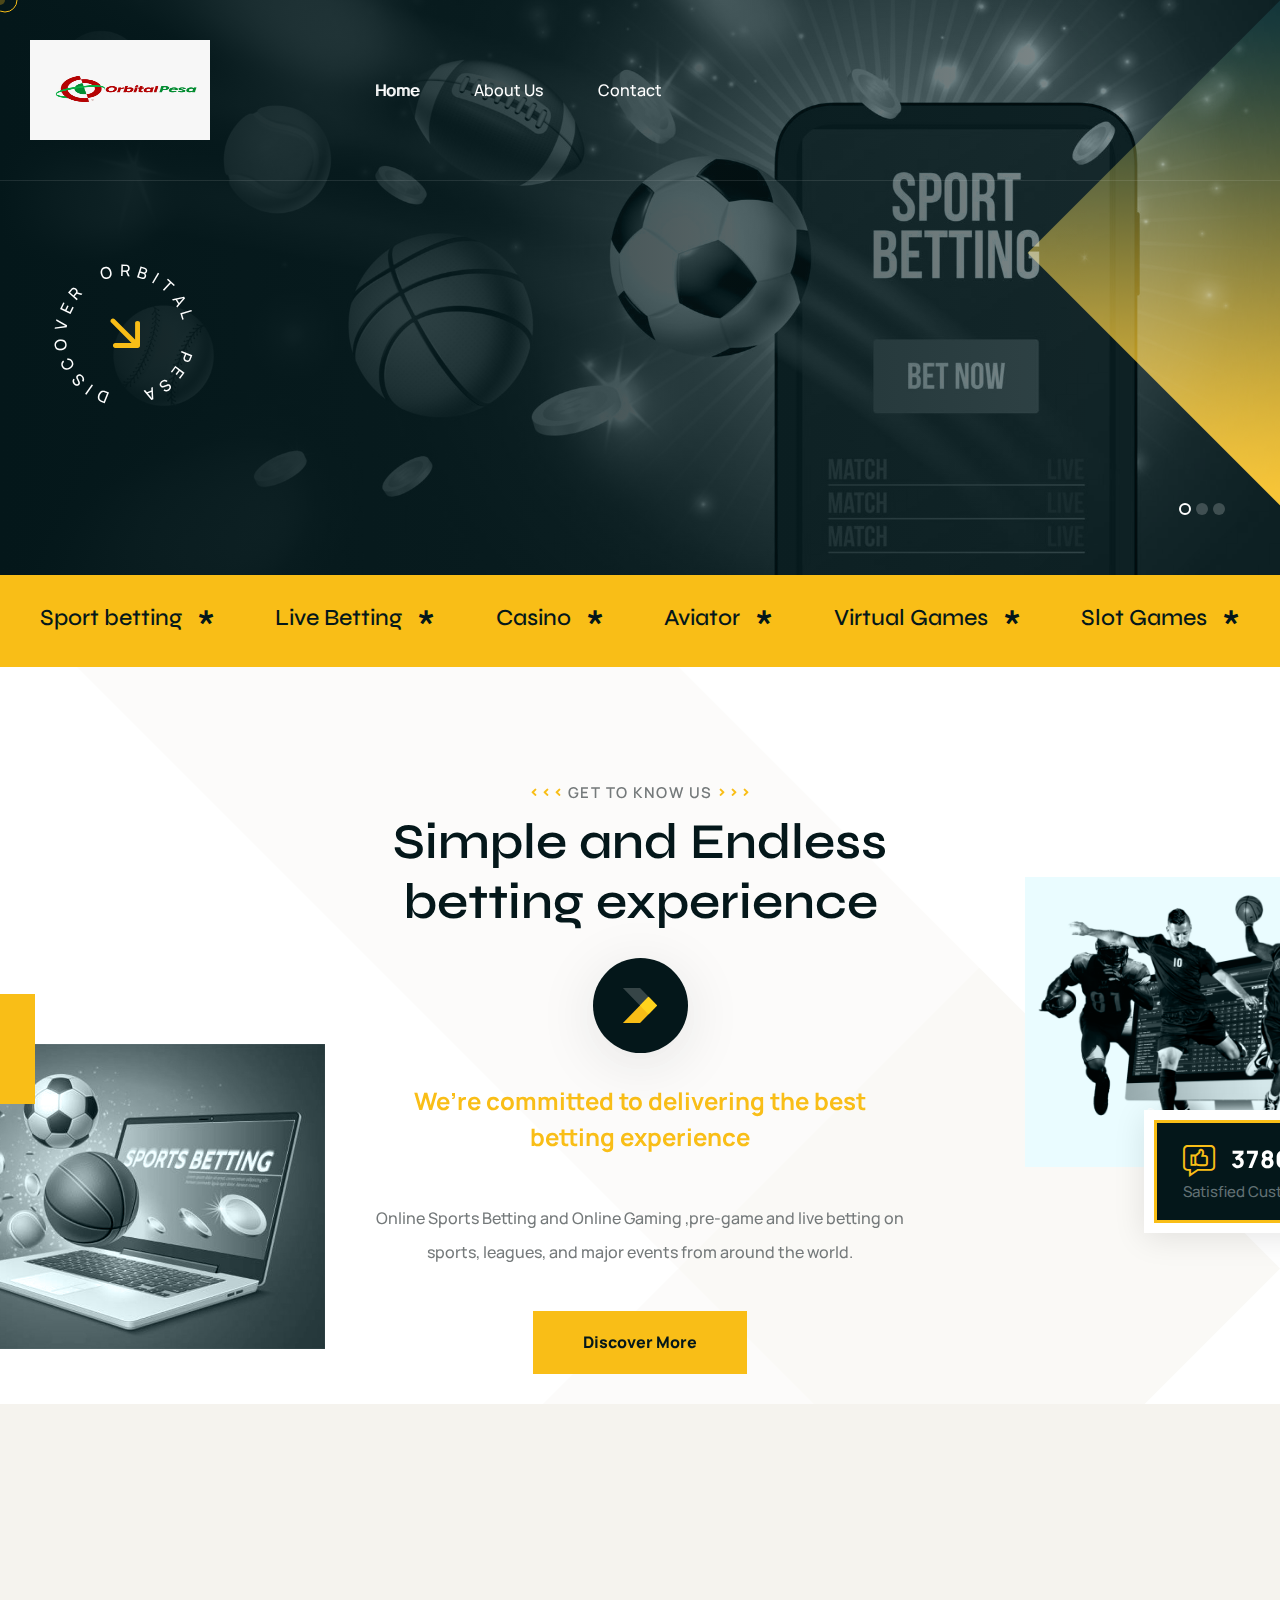
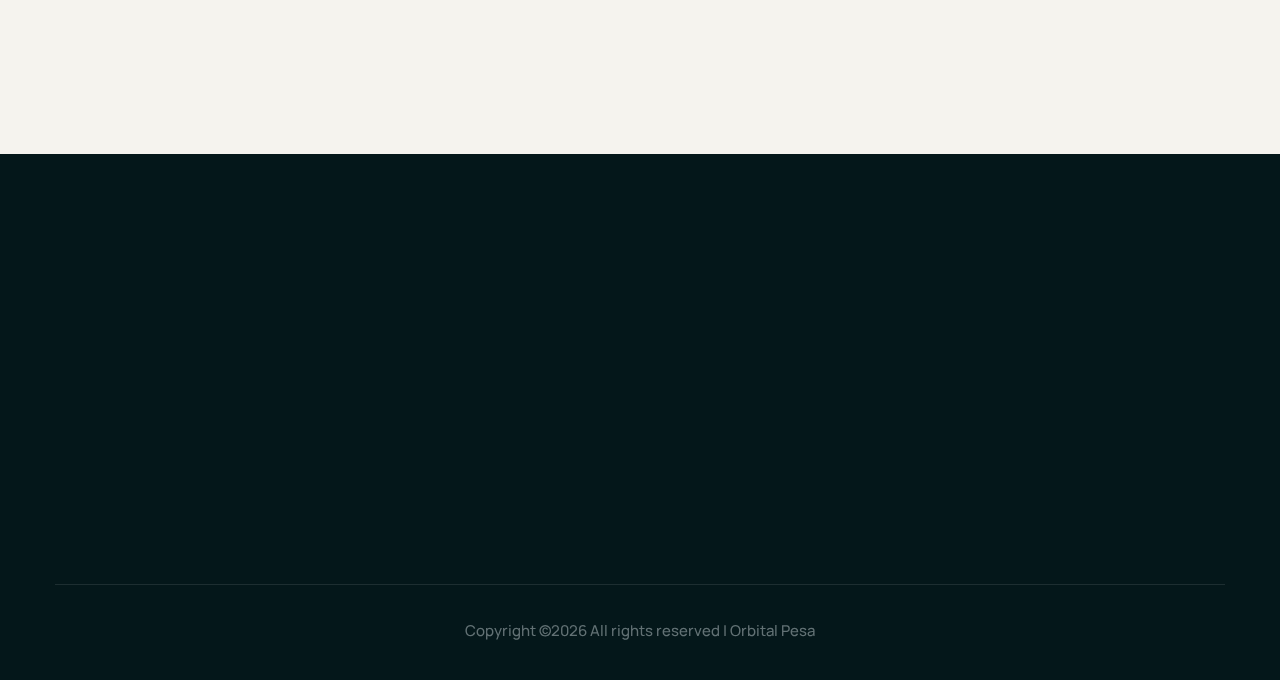
==== commit 474a63b1: "Add files via upload" ====
--- a/index.html
+++ b/index.html
@@ -160,8 +160,79 @@
                     </div>
                 </div>
 
+
+
+                <div class="item main-slider-two__slide-2">
+                    <div class="main-slider-two__bg"
+                        style="background-image: url(assets/images/resources/libebet.jpg);">
+                    </div><!-- /.slider-one__bg -->
+                    <div class="main-slider-two__shadow"></div>
+                    <div class="main-slider-two__shape-2 img-bounce">
+                        <img src="assets/images/shapes/main-slider-two-shape-2.png" alt="">
+                    </div>
+                    <div class="main-slider-two__shape-3 float-bob-y">
+                        <img src="assets/images/shapes/main-slider-two-shape-3.png" alt="">
+                    </div>
+                    <div class="main-slider-two__shape-4 img-bounce">
+                        <img src="assets/images/shapes/main-slider-two-shape-4.png" alt="">
+                    </div>
+
+                    <div class="container">
+                        <div class="main-slider-two__content">
+                            <div class="main-slider-two__shape-1 float-bob-x">
+                                <img src="assets/images/shapes/main-slider-two-shape-1.png" alt="">
+                            </div>
+                           
+                            <a href="about.html" class="main-slider-two__curved-circle-box">
+                                <div class="curved-circle">
+                                    <span class="curved-circle--item">
+                                        Discover&emsp;&emsp;Orbital &emsp;&emsp;pesa
+                                    </span>
+                                </div><!-- /.curved-circle -->
+                                <div class="main-slider-two__arrow-down">
+                                    <span class="icon-down-right"></span>
+                                </div>
+                            </a>
+                        </div>
+                    </div>
+                </div>
+
                 
 
+                <div class="item main-slider-two__slide-3">
+                    <div class="main-slider-two__bg"
+                        style="background-image: url(assets/images/resources/Sports-Betting-Software.jpg);">
+                    </div><!-- /.slider-one__bg -->
+                    <div class="main-slider-two__shadow"></div>
+                    <div class="main-slider-two__shape-2 img-bounce">
+                        <img src="assets/images/shapes/main-slider-two-shape-2.png" alt="">
+                    </div>
+                    <div class="main-slider-two__shape-3 float-bob-y">
+                        <img src="assets/images/shapes/main-slider-two-shape-3.png" alt="">
+                    </div>
+                    <div class="main-slider-two__shape-4 img-bounce">
+                        <img src="assets/images/shapes/main-slider-two-shape-4.png" alt="">
+                    </div>
+
+                    <div class="container">
+                        <div class="main-slider-two__content">
+                            <div class="main-slider-two__shape-1 float-bob-x">
+                                <img src="assets/images/shapes/main-slider-two-shape-1.png" alt="">
+                            </div>
+                           
+                            <a href="about.html" class="main-slider-two__curved-circle-box">
+                                <div class="curved-circle">
+                                    <span class="curved-circle--item">
+                                        Discover&emsp;&emsp;Orbital &emsp;&emsp;pesa
+                                    </span>
+                                </div><!-- /.curved-circle -->
+                                <div class="main-slider-two__arrow-down">
+                                    <span class="icon-down-right"></span>
+                                </div>
+                            </a>
+                        </div>
+                    </div>
+                </div>
 
             </div>
         </section>
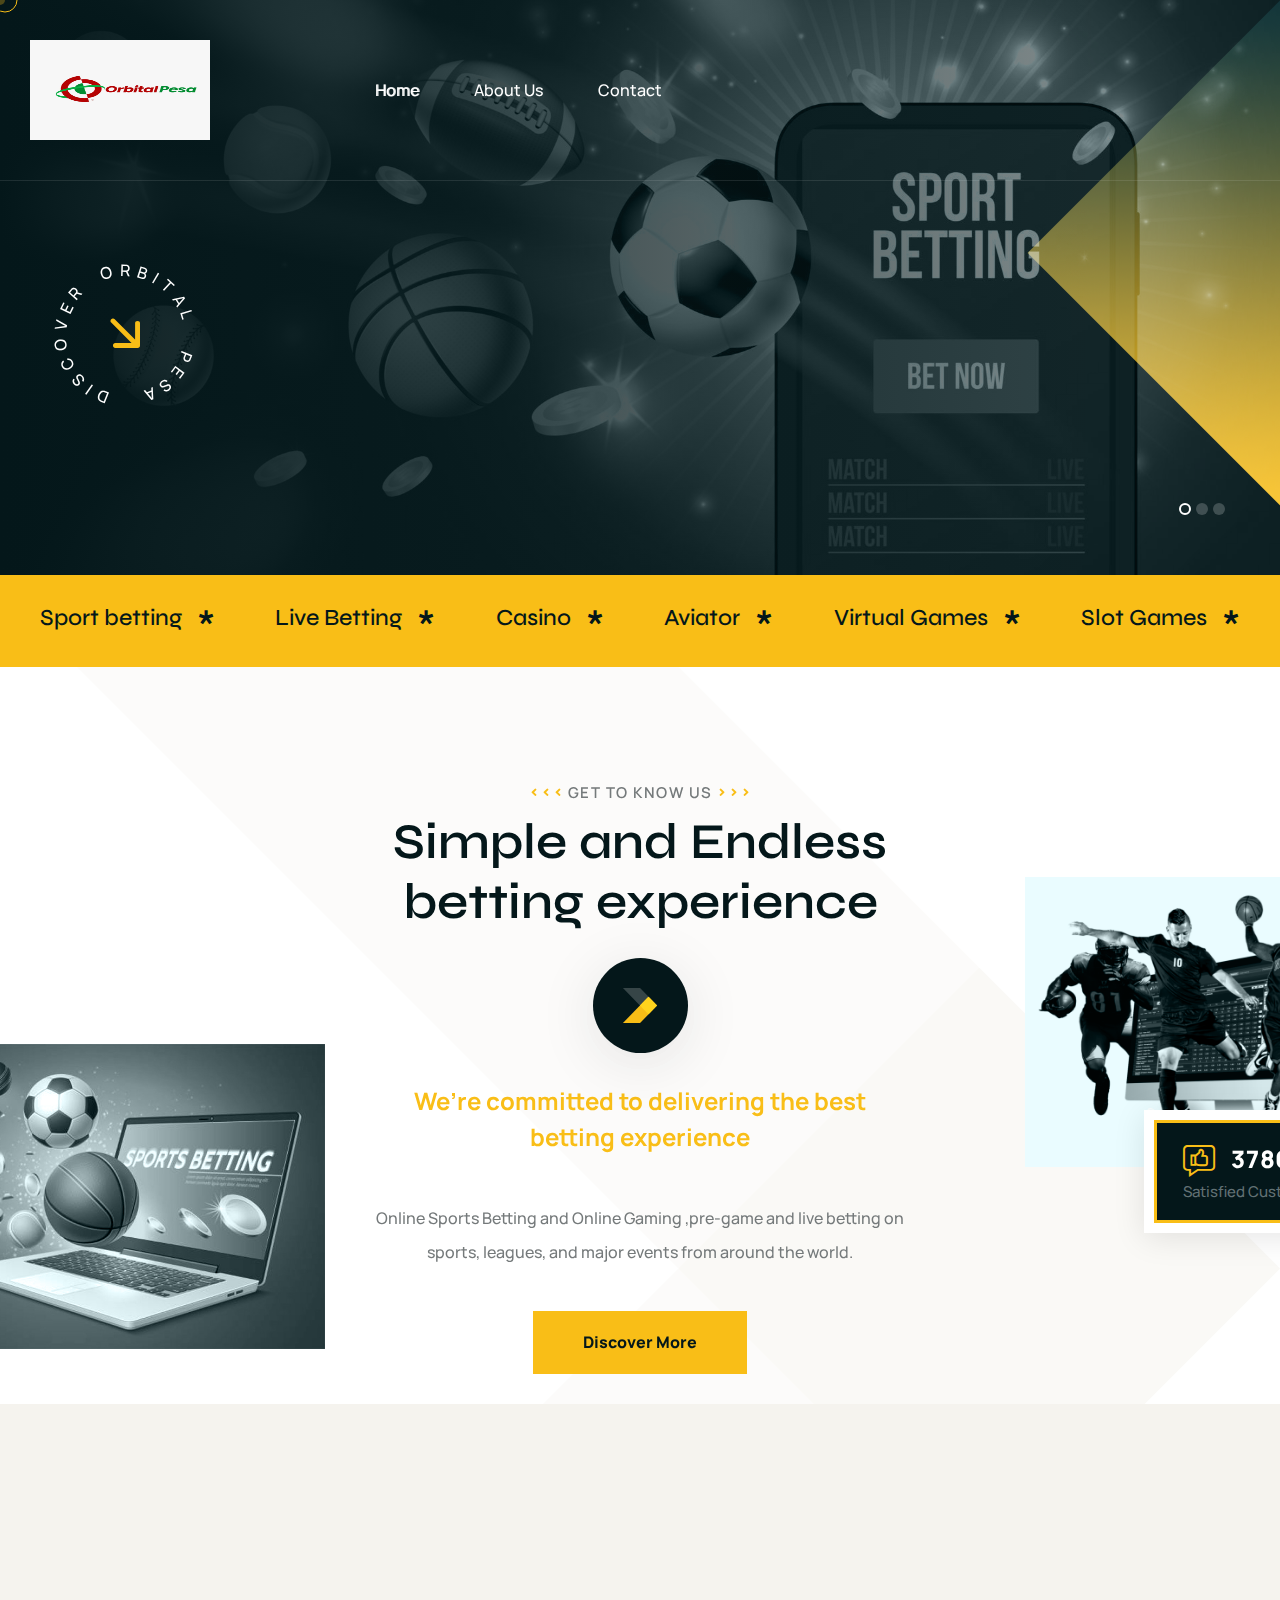
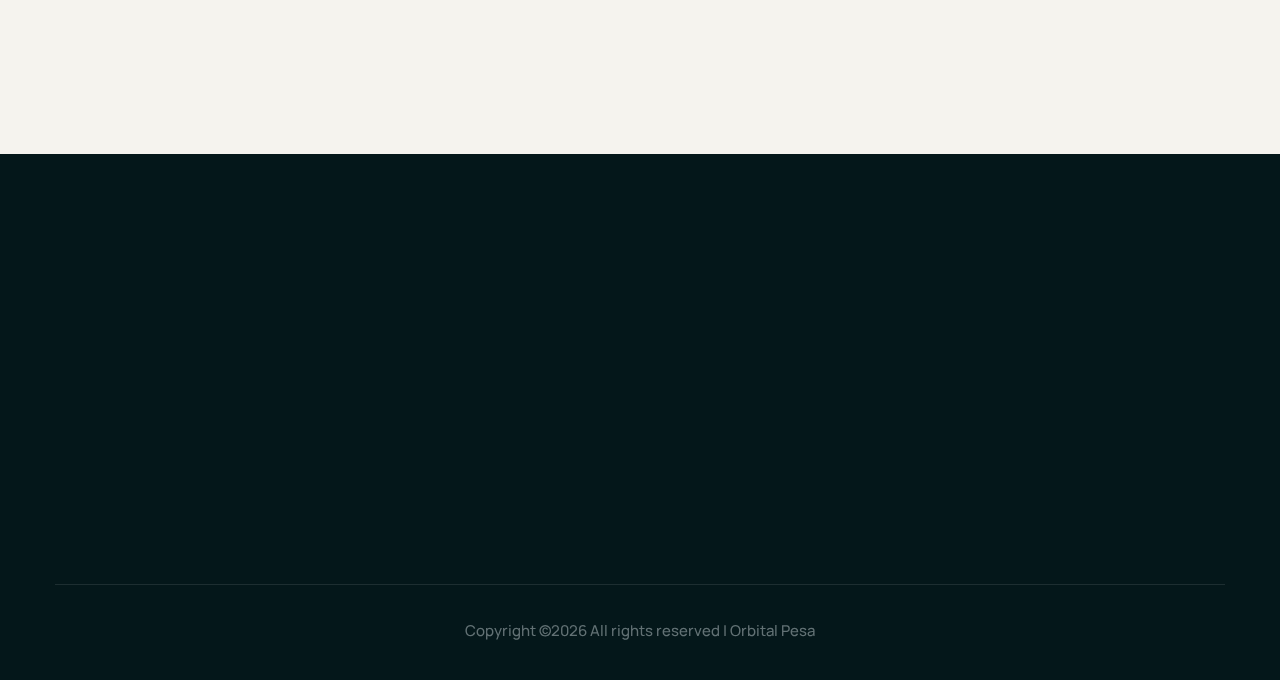
==== commit 3cbecb70: "Add files via upload" ====
--- a/index.html
+++ b/index.html
@@ -109,7 +109,7 @@
                                 </div>
                                 <div class="main-menu-two__call-content">
                                     <p class="main-menu-two__call-sub-title">Call Helpline</p>
-                                    <h5 class="main-menu-two__call-number"><a href="tel:+254000000">+254000000</a></h5>
+                                    <h5 class="main-menu-two__call-number"><a href="tel:+254700000000">+254700000000</a></h5>
                                 </div>
                             </div>
                             
@@ -267,14 +267,14 @@
                                 <div class="about-two__img">
                                     <img src="assets/images/resources/Sports-Betting-Software.jpg" alt="">
                                 </div>
-                                <div class="about-two__video-link">
+                                <!-- <div class="about-two__video-link">
                                     <a href="#" class="video-popup">
                                         <div class="about-two__video-icon">
                                             <span class="fa fa-play"></span>
                                             <i class="ripple"></i>
                                         </div>
                                     </a>
-                                </div>
+                                </div> -->
                             </div>
                         </div>
                     </div>
@@ -414,7 +414,7 @@
                                 <div class="site-footer__social">
                                     <a href="#"><i class="fab fa-twitter"></i></a>
                                     <a href="#"><i class="fab fa-facebook"></i></a>
-                                    <a href="#"><i class="fab fa-pinterest-p"></i></a>
+                                    
                                     <a href="#"><i class="fab fa-instagram"></i></a>
                                 </div>
                             </div>
@@ -427,7 +427,7 @@
                                 <ul class="footer-widget__link-list list-unstyled">
                                     <li><a href="about.html">About Company</a></li>
                                     <li><a href="responsiblegaming.html">Responsible Gambling</a></li>
-                                    <li><a href="terms.html">Terms & Conditions </a></li>
+                                    <li><a href="#">Terms & Conditions </a></li>
                                     <li><a href="contact.html">Contact</a></li>
                                 </ul>
                             </div>
@@ -437,8 +437,10 @@
                                 <div class="footer-widget__title-box">
                                     <h3 class="footer-widget__title">Contact</h3>
                                 </div>
-                                <p class="footer-widget__Contact-text">Westlands Nairobi  
-                                    <br>Kenya</p>
+                                <p class="footer-widget__Contact-text"> Embankment Plaza ,Upperhill,Longonot Road,
+                                    P.O.Box 9444-00300 Nairobi,Kenya
+                                   
+                                    </p>
                                 <ul class="footer-widget__Contact-list list-unstyled">
                                     <li>
                                         <div class="icon">
@@ -453,7 +455,7 @@
                                             <span class="fas fa-phone-square"></span>
                                         </div>
                                         <div class="text">
-                                            <a href="tel:+25400000"> +25400000</a>
+                                            <a href="tel:+25470000000"> +25470000000</a>
                                         </div>
                                     </li>
                                 </ul>
@@ -509,7 +511,8 @@
             <span class="mobile-nav__close mobile-nav__toggler"><i class="fa fa-times"></i></span>
 
             <div class="logo-box">
-                <a href="index.html" aria-label="logo image"><img src="assets/images/orbitallogo.jpeg" alt="" height="100px" width="180px" width="135"/></a>
+                <a href="index.html" aria-label="logo image">
+                    <img src="assets/images/orbitallogo.jpeg" alt="" height="100px" width="180px" width="135"/></a>
             </div>
             <!-- /.logo-box -->
             <div class="mobile-nav__container"></div>
@@ -522,7 +525,7 @@
                 </li>
                 <li>
                     <i class="fa fa-phone-alt"></i>
-                    <a href="tel:+25400000">+25400000</a>
+                    <a href="tel:+25470000000">+25470000000</a>
                 </li>
             </ul><!-- /.mobile-nav__contact -->
             <div class="mobile-nav__top">
